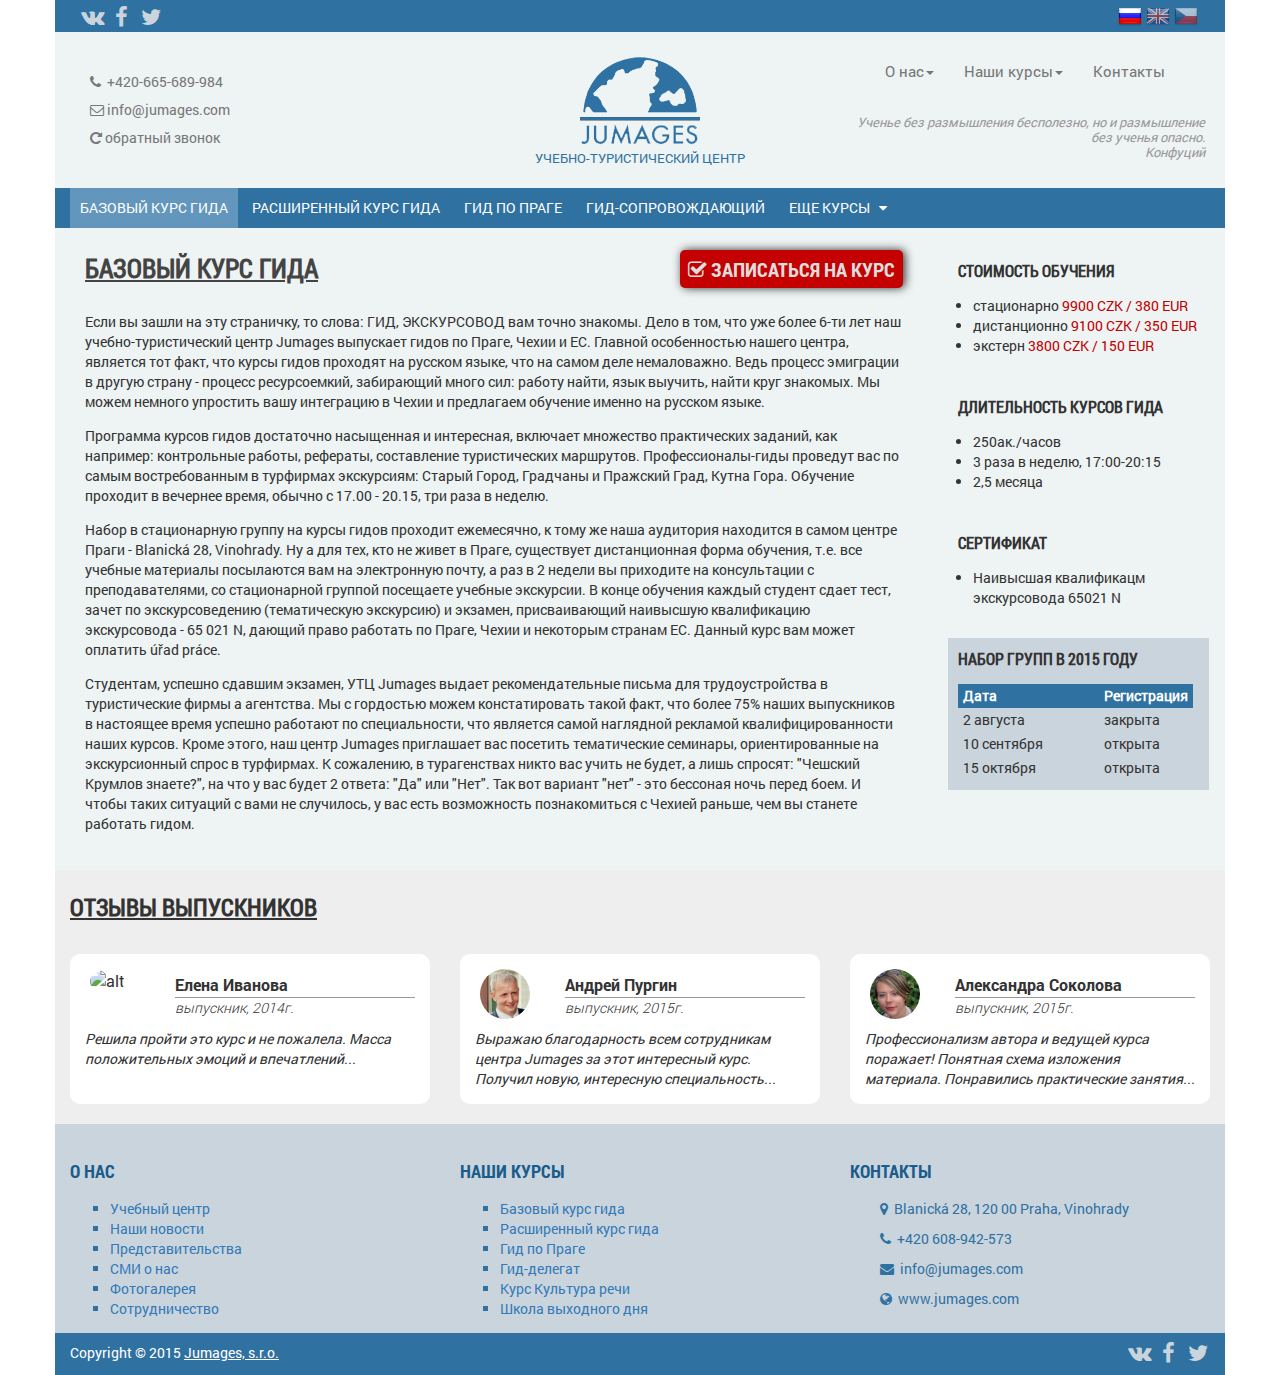
==== index.html @ 06a708d9 "First Commit" ====
<!DOCTYPE html>
<!--[if lt IE 7]><html lang="ru" class="lt-ie9 lt-ie8 lt-ie7"><![endif]-->
<!--[if IE 7]><html lang="ru" class="lt-ie9 lt-ie8"><![endif]-->
<!--[if IE 8]><html lang="ru" class="lt-ie9"><![endif]-->
<!--[if gt IE 8]><!-->
<html lang="ru">
<!--<![endif]-->
<head>
	<meta charset="utf-8" />
	<title>Заголовок</title>
	<meta name="description" content="" />
	<meta http-equiv="X-UA-Compatible" content="IE=edge" />
	<meta name="viewport" content="width=device-width, initial-scale=1.0" />
	<link rel="shortcut icon" href="favicon.png" />
	<link rel="stylesheet" href="libs/bootstrap/bootstrap-grid-3.3.1.min.css" />
	<link rel="stylesheet" href="libs/dropdown/dropdown.min.css" />
	<link rel="stylesheet" href="libs/font-awesome-4.2.0/css/font-awesome.min.css" />
	<link rel="stylesheet" href="libs/fancybox/jquery.fancybox.css" />
	<link rel="stylesheet" href="libs/owl-carousel/owl.carousel.css" />
	<link rel="stylesheet" href="libs/countdown/jquery.countdown.css" />
	<link rel="stylesheet" href="css/fonts.css" />
	<link rel="stylesheet" href="css/main.css" />
	<link rel="stylesheet" href="css/media.css" />
</head>
<body>
	<header class="top-header" id="main-header">
		<div class="container">
			<div class="top-line" id="header-top">
				<div class="row bg-darken-blue">
					<div class="col-md-6">
						<div class="top-social">
							<ul>
								<li><a href="#"><i class="fa fa-vk"></i></a></li>
								<li><a href="#"><i class="fa fa-facebook"></i></a></li>
								<li><a href="#"><i class="fa fa-twitter"></i></a></li>
							</ul>
						</div>
					</div>
					<div class="col-md-6">
						<div class="select-lang">
							<ul>
								<li class="active"><a href="#" class="flag ru"></a></li>
								<li><a href="#" class="flag uk"></a></li>
								<li><a href="#" class="flag cz"></a></li>
							</ul>
						</div>
					</div>
				</div>
			</div>	<!-- .top-line -->		
			<div class="top-middle" id="header-middle">
				<div class="row bg-lblue">
					<div class="col-md-4 hidden-sm hidden-xs">
						<div class="top-contacts">
							<ul>
								<li><i class="fa fa-phone"></i>&nbsp; +420-665-689-984</li>
								<li><i class="fa fa-envelope-o"></i>&nbsp;info@jumages.com</li>
								<li><i class="fa fa-repeat"></i> обратный звонок</li>
							</ul>
						</div>
					</div>			
					<div class="col-md-4 col-sm-12">
						<div class="top-logo">
							<a href="" class="logo">Jumages</a>
							<span>УЧЕБНО-ТУРИСТИЧЕСКИЙ ЦЕНТР</span>
						</div>
					</div>
					<div class="col-md-4 col-sm-12">

						<div class="row top-menu-container">
							<nav class="top-menu clearfix">
								<ul class="nav nav-pills">

									<li role="presentation" class="dropdown">
										<a class="dropdown-toggle" data-toggle="dropdown" href="#" role="button" aria-haspopup="true" aria-expanded="false">
											О нас<span class="caret"></span>
										</a>
										<ul class="dropdown-menu">
											<li><a href="#">Учебный центр</a></li>
											<li><a href="#">Представительства</a></li>
											<li><a href="#">СМИ о нас</a></li>
											<li><a href="#">Фотогалерея</a></li>
										</ul>
									</li>

									<li role="presentation" class="dropdown">
										<a class="dropdown-toggle" data-toggle="dropdown" href="#" role="button" aria-haspopup="true" aria-expanded="false">
											Наши курсы<span class="caret"></span>
										</a>
										<ul class="dropdown-menu">
											<li><a href="#">Базовый курс гида</a></li>
											<li><a href="#">Расширенный курс гида</a></li>
											<li><a href="#">Гид по Праге</a></li>
											<li><a href="#">Гид-сопровождающий</a></li>
											<li><a href="#">Курс Культура речи</a></li>
											<li><a href="#">Языковые курсы</a></li>
											<li><a href="#">Школа выходного дня</a></li>
										</ul>
									</li>
									<li><a href="#">Контакты</a></li>
								</ul>
							</nav> 
						</div>
						<div class="row">
							
							<div class="quotes hidden-sm hidden-xs">
								<div class="q-body">
									<div class="text" id="quotes">
										<ul>
											<li>Ученье без размышления бесполезно, но и размышление без ученья опасно.<span>Конфуций</span></li>
											<li>Образование — лицо разума.<span>Кей-Кавус</span></li>
											<li>Чему бы ты ни учился, ты учишься для себя.<span>Петроний</span></li>
											<li>Знания, за которые платят, запоминаются лучше.<span>Рабби Нахман</span></li>
											<li>Я никогда не позволял, чтобы мои школьные занятия мешали моему образованию.<span>Марк Твен</span></li>
											<li>Только самые мудрые и самые глупые не поддаются обучению.<span>Конфуций</span></li>
											<li>Человек не может по-настоящему усовершенствоваться, если не помогает усовершенствоваться другим.<span>Диккенс Ч.</span></li>
										</ul>										
									</div>			
								</div>
							</div> 

						</div>
					</div>

				</div><!--.top-middle -->
				<div class="row bg-dark-blue">
					<div class="col-md-12 col-sm-12">
						<nav class="menu-courses clearfix">
							<button class="main_menu_button hidden-md hidden-lg"><i class="fa fa-bars"></i></button>
							<ul>
								<li class="active"><a href="#" class="menu-item">Базовый курс гида</a></li>
								<li><a href="#" class="menu-item">Расширенный курс гида</a></li>
								<li><a href="#" class="menu-item">Гид по Праге</a></li>
								<li><a href="#" class="menu-item">Гид-сопровождающий</a></li>
								<li><a href="#" class="menu-item">Еще курсы &nbsp;&nbsp;<i class="fa fa-caret-down"></i></a>
									<ul>
										<li><a href="#">Культура речи</a></li>
										<li><a href="#">Языковые курсы</a></li>
										<li><a href="#">Школа выходного дня</a></li>
									</ul>
								</a></li>
							</ul>
						</nav>
					</div>
				</div>
			</div>
		</header>


		<section class="main-content" id="main-content">
			<div class="container content-main">
				<div class="row bg-light-blue">
					<div class="col-md-9 col-sm-12 ">
						<div class="content-left" id="main-left">
							<div class="item">
								<div class="row">
									<div class="col-md-7 col-sm-7 col-xs-12"><h1>Базовый курс гида</h1></div>
									<div class="col-md-5 col-sm-5 col-xs-12">
										<a class="btn btn-order" href="#"><i class="fa fa-check-square-o"></i>&nbsp;Записаться на курс</a>
									</div>
								</div>
								<div class="row">
									<div class="col-md-12 col-sm-12">
										<div class="item-content">
											<p>Если вы зашли на эту страничку, то слова: ГИД, ЭКСКУРСОВОД вам точно знакомы.
												Дело в том, что уже более 6-ти лет наш учебно-туристический центр Jumages выпускает гидов по Праге, Чехии и ЕС. 
												Главной особенностью нашего центра, является тот факт, что курсы гидов проходят на русском языке, что на самом деле немаловажно.
												Ведь процесс эмиграции в другую страну - процесс ресурсоемкий, забирающий много сил: работу найти, язык выучить, найти круг знакомых. Мы можем немного упростить вашу интеграцию в Чехии и предлагаем обучение именно на русском языке. </p>
												<p>Программа курсов гидов достаточно насыщенная и интересная, включает множество практических заданий, как например: контрольные работы, рефераты, составление туристических маршрутов. Профессионалы-гиды проведут вас по самым востребованным в турфирмах экскурсиям: Старый Город, Градчаны и Пражский Град, Кутна Гора. Обучение проходит в вечернее время, обычно с 17.00 - 20.15, три раза в неделю. </p>

												<p>Набор  в стационарную группу на курсы гидов проходит ежемесячно, к тому же наша аудитория находится в самом центре Праги - Blanická 28, Vinohrady. Ну а для тех, кто не живет в Праге, существует дистанционная форма обучения, т.е. все учебные материалы посылаются вам на электронную почту, а раз в 2 недели вы приходите на консультации с преподавателями, со стационарной группой посещаете учебные экскурсии. В конце обучения каждый студент сдает тест, зачет по экскурсоведению (тематическую экскурсию) и экзамен, присваивающий наивысшую квалификацию экскурсовода - 65 021 N, дающий право работать по Праге, Чехии и некоторым странам ЕС. Данный курс вам может оплатить úřad práce. </p>

												<p>Студентам, успешно сдавшим экзамен, УТЦ Jumages выдает рекомендательные письма для трудоустройства в туристические фирмы а агентства. Мы с гордостью можем констатировать такой факт, что более 75% наших выпускников в настоящее время успешно работают по специальности, что является самой наглядной рекламой квалифицированности наших курсов. Кроме этого, наш центр Jumages приглашает вас посетить тематические семинары, ориентированные на экскурсионный спрос в турфирмах. К сожалению, в турагенствах никто вас учить не будет, а лишь спросят: "Чешский Крумлов знаете?", на что у вас будет 2 ответа: "Да" или "Нет". Так вот вариант "нет" - это бессоная ночь перед боем. И чтобы таких ситуаций с вами не случилось, у вас есть возможность познакомиться с Чехией раньше, чем вы станете работать гидом.</p>
											</div><!-- .item-content -->
										</div><!--.col-md-12 -->
									</div><!--.row -->
							</div><!--.item-->
						</div><!--.content-left -->
					</div><!--.col-md-9-->
						<div class="col-md-3 col-sm-12">
							<aside id="main-right">
								<div class="row">
										<!-- Стоимость обучения-->
									<div class="col-md-12 col-sm-6 col-xs-12">										
										<div class="item-prop ">
											<h2>Стоимость обучения</h2>
											<div class="item-prop-content">
												<ul>
													<li>стационарно <span class="f-red">9900&nbsp;CZK / 380&nbsp;EUR</span></li>
													<li>дистанционно <span class="f-red">9100&nbsp;CZK / 350&nbsp;EUR</span></li>
													<li>экстерн <span class="f-red">3800&nbsp;CZK / 150&nbsp;EUR</span></li>
												</ul>
											</div>
										</div>
									</div>
										<!-- Длительность-->
									<div class="col-md-12 col-sm-6 col-xs-12">
										<div class="item-prop">
											<h2>Длительность курсов гида</h2>
											<div class="item-prop-content">
												<ul>
													<li>250ак./часов</li>
													<li>3 раза в неделю, 17:00-20:15</li>
													<li>2,5 месяца</li>
												</ul>
											</div>
										</div>
									</div>
									<!-- /Длительность-->
									<!-- Сертификат -->
									<div class="col-md-12 col-sm-6 col-xs-12">
										<div class="item-prop">
											<h2>Сертификат</h2>
											<div class="item-prop-content">
												<ul>
													<li>Наивысшая квалификацм экскурсовода 65021 N</li>
												</ul>
											</div>
										</div>
									</div>
									<!-- /Сертификат -->
												<!--Набоh групп -->
									<div class="col-md-12 col-sm-6 col-xs-12">
										<div class="item-prop bg-blue">
											<h2>Набор групп в 2015 году</h2>
											<div class="item-prop-content">
												
												<table class="group-reg">
													<thead>
														<tr>
															<th class="date">Дата</th>
															<th class="info">Регистрация</th>
														</tr>
													</thead>
													<tbody>
														<tr>
															<td>2 августа</td>
															<td>закрыта</td>
														</tr>
														<tr>
															<td>10 сентября</td>
															<td>открыта</td>
														</tr>
														<tr>
															<td>15 октября</td>
															<td> открыта </td>
														</tr>
													</tbody>
												</table>
											</div>
										</div>
									</div>
										<!--/Набор групп -->
								</div> <!--.row -->							
						</aside>
					</div>

				</div> <!--row bg-light-blue -->

			</div>
		</section>

		<section class="reviews" id="reviews">
			<div class="container">
				<div class="row">
					<div class="col-md-12 col-sm-12">
						<h2>Отзывы выпускников</h2>
					</div>
					<div class="col-md-4 col-sm-4">
						<div class="item-review">
							<div class="row">
								<div class="col col-md-3 col-sm-3 col-xs-12">
									<div class="photo">
										<img src="http://ladymadonna.ru/wp-content/uploads/2013/10/ladymadonna.ru_41-150x150.jpg" alt="alt">
									</div>
								</div>
								<div class="col-md-9 col-sm-9 col-xs-12">
									<div class="name">
										<span class="fio">Елена Иванова</span><span class="underline">выпускник, 2014г.</span>
									</div>
								</div>
								<div class="col-md-12 review-text">
									Решила пройти это курс и не пожалела. Масса положительных эмоций и впечатлений...
								</div>
							</div><!-- .row -->
						</div><!--.item-review -->
					</div><!--.col-md-4 -->
					<div class="col-md-4 col-sm-4">
						<div class="item-review">
							<div class="row">
								<div class="col col-md-3 col-sm-3 col-xs-12">
									<div class="photo">
										<img src="/images/photo/man.jpg" alt="alt">
									</div>
								</div>
								<div class="col-md-9 col-sm-9 col-xs-12">
									<div class="name">
										<span class="fio">Андрей Пургин</span><span class="underline">выпускник, 2015г.</span>
									</div>
								</div>
								<div class="col-md-12 review-text">
									Выражаю благодарность всем сотрудникам центра Jumages за этот интересный курс. Получил новую, интересную специальность...
								</div>
							</div><!-- .row -->
						</div><!--.item-review -->
					</div><!--.col-md-4 -->
					<div class="col-md-4 col-sm-4">
						<div class="item-review">
							<div class="row">
								<div class="col col-md-3 col-sm-3 col-xs-12">
									<div class="photo">
										<img src="/images/photo/kristina.jpg" alt="alt">
									</div>
								</div>
								<div class="col-md-9 col-sm-9 col-xs-12">
									<div class="name">
										<span class="fio">Александра Соколова</span><span class="underline">выпускник, 2015г.</span>
									</div>
								</div>
								<div class="col-md-12 review-text">
									Профессионализм автора и ведущей курса поражает! Понятная схема изложения материала. Понравились практические занятия...
								</div>
							</div><!-- .row -->
						</div><!--.item-review -->
					</div><!--.col-md-4 -->
				</div> <!--.row -->
			</div><!-- .container -->
		</section>

		<footer id="main-footer">
			<div class="container">
				<div class="row bg-blue">
					<div class="col-md-4 col-sm-4 col-xs-12">
						<div class="footer-item">
							<div class="header">О нас</div>

							<div class="content">
								<ul>
									<li><a href="#">Учебный центр</a></li>
									<li><a href="#">Наши новости</a></li>
									<li><a href="#">Представительства</a></li>
									<li><a href="#">СМИ о нас</a></li>
									<li><a href="#">Фотогалерея</a></li>
									<li><a href="#">Сотрудничество</a></li>							
									<!-- <li><a href="#">Карта сайта</a></li> -->
								</ul>
							</div>
						</div>
					</div>
					<div class="col-md-4 col-sm-4 col-xs-12">
						<div class="footer-item">
							<div class="header">Наши курсы</div>
							<div class="content">
								<ul>
									<li><a href="#">Базовый курс гида</a></li>
									<li><a href="#">Расширенный курс гида</a></li>
									<li><a href="#">Гид по Праге</a></li>
									<li><a href="#">Гид-делегат</a></li>
									<li><a href="#">Курс Культура речи</a></li>
									<li><a href="#">Школа выходного дня</a></li>
								</ul>
							</div>
						</div>
					</div>
					<div class="col-md-4 col-sm-4 col-xs-12">
						<div class="footer-item contacts">
							<div class="header">Контакты</div>
							<div class="f-content">
								<ul>
									<li><i class="fa fa-map-marker"></i>&nbsp;&nbsp;Blanická 28, 120 00 Praha, Vinohrady</li>
									<li><i class="fa fa-phone"></i>&nbsp;&nbsp;+420 608-942-573</li>
									<li><i class="fa fa-envelope"></i>&nbsp;&nbsp;info@jumages.com</li>
									<li><i class="fa fa-globe"></i>&nbsp;&nbsp;www.jumages.com</li>
								</ul>
							</div>
						</div>
					</div>
				</div>

				<div class="row bg-darken-blue">
					<div class="col-md-12">
						<div class="bottom-line">
							<div class="copyright">Copyright © 2015 <a href="#">Jumages, s.r.o.</a></div>
							<div class="bottom-social">
								<ul>
									<li><a href="#"><i class="fa fa-vk"></i></a></li>
									<li><a href="#"><i class="fa fa-facebook"></i></a></li>
									<li><a href="#"><i class="fa fa-twitter"></i></a></li>
								</ul>
							</div>
						</div>
					</div>
				</div>
			</div><!--.container -->
		</footer>
	<!--[if lt IE 9]>
	<script src="libs/html5shiv/es5-shim.min.js"></script>
	<script src="libs/html5shiv/html5shiv.min.js"></script>
	<script src="libs/html5shiv/html5shiv-printshiv.min.js"></script>
	<script src="libs/respond/respond.min.js"></script>
	<![endif]-->
	<script src="libs/jquery/jquery-1.11.1.min.js"></script>
	<script type="text/javascript" src="jquery.quovolver.js"></script>
	<script src="libs/dropdown/dropdown.min.js"></script>
	<script src="libs/jquery-mousewheel/jquery.mousewheel.min.js"></script>

	<script src="libs/fancybox/jquery.fancybox.pack.js"></script>
	<script src="libs/waypoints/waypoints-1.6.2.min.js"></script>
	<script src="libs/scrollto/jquery.scrollTo.min.js"></script>
	<script src="libs/owl-carousel/owl.carousel.min.js"></script>
	<script src="libs/countdown/jquery.plugin.js"></script>
	<script src="libs/countdown/jquery.countdown.min.js"></script>
	<script src="libs/countdown/jquery.countdown-ru.js"></script>
	<script src="libs/landing-nav/navigation.js"></script>
	<script src="js/common.js"></script>
	<!-- Yandex.Metrika counter --><!-- /Yandex.Metrika counter -->
	<!-- Google Analytics counter --><!-- /Google Analytics counter -->
</body>
</html>
---- libs/dropdown/dropdown.min.css ----
.img-responsive {
	display:block;
	max-width:100%;
	height:auto;
}


 .img-rounded {
	border-radius:6px;
}


 .img-thumbnail {
	padding:4px;
	line-height:1.42857143;
	background-color:#fff;
	border:1px solid #ddd;
	border-radius:4px;
	-webkit-transition:all .2s ease-in-out;
	-o-transition:all .2s ease-in-out;
	transition:all .2s ease-in-out;
	display:inline-block;
	max-width:100%;
	height:auto;
}


 .img-circle {
	border-radius:50%;
}

hr {
	margin-top:20px;
	margin-bottom:20px;
	border:0;
	border-top:1px solid #eee;
}


 .sr-only {
	position:absolute;
	width:1px;
	height:1px;
	margin:-1px;
	padding:0;
	overflow:hidden;
	clip:rect(0,  0,  0,  0);
	border:0;
}


 .sr-only-focusable:active, .sr-only-focusable:focus {
	position:static;
	width:auto;
	height:auto;
	margin:0;
	overflow:visible;
	clip:auto;
}

[role="button"] {
	cursor:pointer;
}


 .caret {
	display:inline-block;
	width:0;
	height:0;
	margin-left:2px;
	vertical-align:middle;
	border-top:4px dashed;
	border-top:4px solid 9;
	border-right:4px solid transparent;
	border-left:4px solid transparent;
}


 .dropup, 
 .dropdown {
	position:relative;
}


 .dropdown-toggle:focus {
	outline:0;
}


 .dropdown-menu {
	position:absolute;
	top:100%;
	left:0;
	z-index:1000;
	display:none;
	float:left;
	min-width:160px;
	padding:5px 0;
	margin:2px 0 0;
	list-style:none;
	font-size:14px;
	text-align:left;
	background-color:#fff;
	border:1px solid #ccc;
	border:1px solid rgba(0, 0, 0, 0.15);
	border-radius:4px;
	-webkit-box-shadow:0 6px 12px rgba(0, 0, 0, 0.175);
	box-shadow:0 6px 12px rgba(0, 0, 0, 0.175);
	-webkit-background-clip:padding-box;
	background-clip:padding-box;
}

.dropdown-menu.pull-right {
	right:0;
	left:auto;
}


 .dropdown-menu .divider {
	height:1px;
	margin:9px 0;
	overflow:hidden;
	background-color:#e5e5e5;
}


 .dropdown-menu>li>a {
	display:block;
	padding:3px 20px;
	clear:both;
	font-weight:normal;
	line-height:1.42857143;
	color:#333;
	white-space:nowrap;
}


 .dropdown-menu>li>a:hover, .dropdown-menu>li>a:focus {
	text-decoration:none;
	color:#262626;
	background-color:#f5f5f5;
}


 .dropdown-menu>.active>a, 
 .dropdown-menu>.active>a:hover, .dropdown-menu>.active>a:focus {
	color:#fff;
	text-decoration:none;
	outline:0;
	background-color:#337ab7;
}


 .dropdown-menu>.disabled>a, .dropdown-menu>.disabled>a:hover, 
 .dropdown-menu>.disabled>a:focus {
	color:#777;
}


 .dropdown-menu>.disabled>a:hover, .dropdown-menu>.disabled>a:focus {
	text-decoration:none;
	background-color:transparent;
	background-image:none;
	filter:progid:DXImageTransform.Microsoft.gradient(enabled = false);
	cursor:not-allowed;
}

.open>.dropdown-menu {
	display:block;
}

.open>a {
	outline:0;
}

.dropdown-menu-right {
	left:auto;
	right:0;
}

.dropdown-menu-left {
	left:0;
	right:auto;
}


 .dropdown-header {
	display:block;
	padding:3px 20px;
	font-size:12px;
	line-height:1.42857143;
	color:#777;
	white-space:nowrap;
}


 .dropdown-backdrop {
	position:fixed;
	left:0;
	right:0;
	bottom:0;
	top:0;
	z-index:990;
}


 .pull-right>.dropdown-menu {
	right:0;
	left:auto;
}


 .dropup .caret, 
 .navbar-fixed-bottom .dropdown .caret {
	border-top:0;
	border-bottom:4px dashed;
	border-bottom:4px solid 9;
	content:"";
}

.dropup .dropdown-menu, .navbar-fixed-bottom .dropdown .dropdown-menu {
	top:auto;
	bottom:100%;
	margin-bottom:2px;
}

@media (min-width:768px) {
	.navbar-right .dropdown-menu {
	left:auto;
	right:0;
}

.navbar-right .dropdown-menu-left {
	left:0;
	right:auto;
}

}.nav {
	margin-bottom:0;
	padding-left:0;
	list-style:none;
}

.nav>li {
	position:relative;
	display:block;
}

.nav>li>a {
	position:relative;
	display:block;
	padding:10px 15px;
}

.nav>li>a:hover, .nav>li>a:focus {
	text-decoration:none;
	background-color:#eee;
}


 .nav>li.disabled>a {
	color:#777;
}

.nav>li.disabled>a:hover, .nav>li.disabled>a:focus {
	color:#777;
	text-decoration:none;
	background-color:transparent;
	cursor:not-allowed;
}

.nav .open>a, .nav .open>a:hover, .nav .open>a:focus {
	background-color:#eee;
	border-color:#337ab7;
}

.nav .nav-divider {
	height:1px;
	margin:9px 0;
	overflow:hidden;
	background-color:#e5e5e5;
}

.nav>li>a>img {
	max-width:none;
}

.nav-tabs {
	border-bottom:1px solid #ddd;
}

.nav-tabs>li {
	float:left;
	margin-bottom:-1px;
}

.nav-tabs>li>a {
	margin-right:2px;
	line-height:1.42857143;
	border:1px solid transparent;
	border-radius:4px 4px 0 0;
}

.nav-tabs>li>a:hover {
	border-color:#eee #eee #ddd;
}

.nav-tabs>li.active>a, .nav-tabs>li.active>a:hover, .nav-tabs>li.active>a:focus {
	color:#555;
	background-color:#fff;
	border:1px solid #ddd;
	border-bottom-color:transparent;
	cursor:default;
}

.nav-tabs.nav-justified {
	width:100%;
	border-bottom:0;
}

.nav-tabs.nav-justified>li {
	float:none;
}

.nav-tabs.nav-justified>li>a {
	text-align:center;
	margin-bottom:5px;
}

.nav-tabs.nav-justified>.dropdown .dropdown-menu {
	top:auto;
	left:auto;
}

@media (min-width:768px) {
	.nav-tabs.nav-justified>li {
	display:table-cell;
	width:1%;
}

.nav-tabs.nav-justified>li>a {
	margin-bottom:0;
}

}.nav-tabs.nav-justified>li>a {
	margin-right:0;
	border-radius:4px;
}

.nav-tabs.nav-justified>.active>a, .nav-tabs.nav-justified>.active>a:hover, .nav-tabs.nav-justified>.active>a:focus {
	border:1px solid #ddd;
}

@media (min-width:768px) {
	.nav-tabs.nav-justified>li>a {
	border-bottom:1px solid #ddd;
	border-radius:4px 4px 0 0;
}

.nav-tabs.nav-justified>.active>a, .nav-tabs.nav-justified>.active>a:hover, .nav-tabs.nav-justified>.active>a:focus {
	border-bottom-color:#fff;
}

}.nav-pills>li {
	float:left;
}

.nav-pills>li>a {
	border-radius:4px;
}

.nav-pills>li+li {
	margin-left:2px;
}

.nav-pills>li.active>a, .nav-pills>li.active>a:hover, .nav-pills>li.active>a:focus {
	color:#fff;
	background-color:#337ab7;
}

.nav-stacked>li {
	float:none;
}

.nav-stacked>li+li {
	margin-top:2px;
	margin-left:0;
}

.nav-justified {
	width:100%;
}

.nav-justified>li {
	float:none;
}

.nav-justified>li>a {
	text-align:center;
	margin-bottom:5px;
}

.nav-justified>.dropdown .dropdown-menu {
	top:auto;
	left:auto;
}


 @media (min-width:768px) {
 	.nav-justified>li {
	display:table-cell;
	width:1%;
}

.nav-justified>li>a {
	margin-bottom:0;
}

}.nav-tabs-justified {
	border-bottom:0;
}

.nav-tabs-justified>li>a {
	margin-right:0;
	border-radius:4px;
}


 .nav-tabs-justified>.active>a, 
 .nav-tabs-justified>.active>a:hover, 
 .nav-tabs-justified>.active>a:focus {
	border:1px solid #ddd;
}

@media (min-width:768px) {
	.nav-tabs-justified>li>a {
	border-bottom:1px solid #ddd;
	border-radius:4px 4px 0 0;
}


 .nav-tabs-justified>.active>a, .nav-tabs-justified>.active>a:hover, .nav-tabs-justified>.active>a:focus {
	border-bottom-color:#fff;
}

}.tab-content>.tab-pane {
	display:none;
}

.tab-content>.active {
	display:block;
}

.nav-tabs 
 .dropdown-menu {
	margin-top:-1px;
	border-top-right-radius:0;
	border-top-left-radius:0;
}


 .clearfix:before, .clearfix:after, .nav:before, .nav:after {
	content:" ";
	display:table;
}


 .clearfix:after, .nav:after {
	clear:both;
}

.center-block {
	display:block;
	margin-left:auto;
	margin-right:auto;
}


 .pull-right {
	float:right !important;
}


 .pull-left {
	float:left !important;
}


 .hide {
	display:none !important;
}


 .show {
	display:block !important;
}


 .invisible {
	visibility:hidden;
}


 .text-hide {
	font:0/0 a;
	color:transparent;
	text-shadow:none;
	background-color:transparent;
	border:0;
}


 .hidden {
	display:none !important;
}


 .affix {
	position:fixed;
}
---- css/fonts.css ----
/* font-family: "RobotoRegular"; */
@font-face {
	font-family: "RobotoRegular";
	src: url("../fonts/RobotoRegular/RobotoRegular.eot");
	src: url("../fonts/RobotoRegular/RobotoRegular.eot?#iefix")format("embedded-opentype"),
	url("../fonts/RobotoRegular/RobotoRegular.woff") format("woff"),
	url("../fonts/RobotoRegular/RobotoRegular.ttf") format("truetype");
	font-style: normal;
	font-weight: normal;
}
/* font-family: "RobotoLight"; */
@font-face {
	font-family: "RobotoLight";
	src: url("../fonts/RobotoLight/RobotoLight.eot");
	src: url("../fonts/RobotoLight/RobotoLight.eot?#iefix")format("embedded-opentype"),
	url("../fonts/RobotoLight/RobotoLight.woff") format("woff"),
	url("../fonts/RobotoLight/RobotoLight.ttf") format("truetype");
	font-style: normal;
	font-weight: normal;
}
/* font-family: "RobotoMedium"; */
@font-face {
	font-family: "RobotoMedium";
	src: url("../fonts/RobotoMedium/RobotoMedium.eot");
	src: url("../fonts/RobotoMedium/RobotoMedium.eot?#iefix")format("embedded-opentype"),
	url("../fonts/RobotoMedium/RobotoMedium.woff") format("woff"),
	url("../fonts/RobotoMedium/RobotoMedium.ttf") format("truetype");
	font-style: normal;
	font-weight: normal;
}
/* font-family: "RobotoBold"; */
@font-face {
	font-family: "RobotoBold";
	src: url("../fonts/RobotoBold/RobotoBold.eot");
	src: url("../fonts/RobotoBold/RobotoBold.eot?#iefix")format("embedded-opentype"),
	url("../fonts/RobotoBold/RobotoBold.woff") format("woff"),
	url("../fonts/RobotoBold/RobotoBold.ttf") format("truetype");
	font-style: normal;
	font-weight: normal;
}
/* font-family: "RobotoCondensedRegular"; */
@font-face {
    font-family: "RobotoCondensedRegular";
    src: url("../fonts/RobotoCondensedRegular/RobotoCondensedRegular.eot");
    src: url("../fonts/RobotoCondensedRegular/RobotoCondensedRegular.eot?#iefix")format("embedded-opentype"),
    url("../fonts/RobotoCondensedRegular/RobotoCondensedRegular.woff") format("woff"),
    url("../fonts/RobotoCondensedRegular/RobotoCondensedRegular.ttf") format("truetype");
    font-style: normal;
    font-weight: normal;
}
/* font-family: "RobotoCondensedLight"; */
@font-face {
    font-family: "RobotoCondensedLight";
    src: url("../fonts/RobotoCondensedLight/RobotoCondensedLight.eot");
    src: url("../fonts/RobotoCondensedLight/RobotoCondensedLight.eot?#iefix")format("embedded-opentype"),
    url("../fonts/RobotoCondensedLight/RobotoCondensedLight.woff") format("woff"),
    url("../fonts/RobotoCondensedLight/RobotoCondensedLight.ttf") format("truetype");
    font-style: normal;
    font-weight: normal;
}
/* font-family: "RobotoCondensedBold"; */
@font-face {
    font-family: "RobotoCondensedBold";
    src: url("../fonts/RobotoCondensedBold/RobotoCondensedBold.eot");
    src: url("../fonts/RobotoCondensedBold/RobotoCondensedBold.eot?#iefix")format("embedded-opentype"),
    url("../fonts/RobotoCondensedBold/RobotoCondensedBold.woff") format("woff"),
    url("../fonts/RobotoCondensedBold/RobotoCondensedBold.ttf") format("truetype");
    font-style: normal;
    font-weight: normal;
}
---- css/main.css ----
html {
  font-size: 10px;
}

*::-webkit-input-placeholder {
	color: #666;
	opacity: 1;
}
*:-moz-placeholder {
	color: #666;
	opacity: 1;
}
*::-moz-placeholder {
	color: #666;
	opacity: 1;
}
*:-ms-input-placeholder {
	color: #666;
	opacity: 1;
}
body input:focus:required:invalid,
body textarea:focus:required:invalid {
}
body input:required:valid,
body textarea:required:valid {
}
body {
	font-family: "RobotoRegular", sans-serif;
	font-size: 1.6rem;
}
a, a:hover, a:visited, a:focus {
	outline: none;
	text-decoration: none;
}
.top-header {
	background-color: #fff;
}
.top-logo {
	font-size: 1.1rem;
	margin: 25px auto 20px;
	text-align: center;
	text-transform: uppercase;
	width: 100%;
}
.top-logo span {
	color: #2F71A1;
	display: block;
	font-size: 1.3rem;
	margin: 2px 0 0 0;
	text-align: center;
	width: 100%;
}
.top-logo a.logo {
	background: url('../images/logo.png') 0 0 no-repeat;
	color: transparent;
	display: block;
	height: 90px;
	margin: 0 auto;
	width: 120px;
}
.top-middle {
}
.bg-dark-blue {
	background-color: #2F71A1;
}
.bg-darken-blue {
	background-color: #005;
	background-color: #2F71A1;
}
.bg-lblue {
	background-color: #EEF3F3;
}
.bg-light-blue {
	background-color: #EEF3F3;
}
.top-contact {
	margin: 20px;
	text-align: center;
}
.top-contact a {
	text-decoration: underline;
}
.top-contact .phone {
	display: inline-block;
	font-family: "RobotoRegular";
	font-size: 2.2rem;
}
.top-search {
}
.top-search input[type=text] {
	border: 1px solid #777;
	border-radius: 3px;
	width: 90%;
}
.top-menu {
	display: block;
	margin: 20px 10px 10px 0px;
	padding: 0;
 
}
.top-menu>ul {
	list-style-type: none;
	margin: 0 auto 0;
	padding: 0;
	width:310px;
	/*float:right;*/
}
.top-menu>ul>li {
	margin: 0;
	padding: 0;
}
.top-menu>ul>li {
	background-color: transparent;
	display: inline-block;
	padding: 0;
	position: relative;
}
.top-menu a {
	color: #777777;
	font-family: "RobotoRegular";
	font-size: 1.5rem;
	line-height: 1.8rem;
	outline: none;
}
.dropdown-menu>li>a:hover {
	background-color: transparent;
}
.top-menu a:hover, {
	color: #2F71A1;
	text-decoration: underline;
}
.nav>li>a:hover, .nav>li>a:focus {
	background-color: transparent;
	color: #2F71A1;
	text-decoration: underline;
}
.dropdown-menu {
	background-color: #EEF3F3;
	border-radius: 0;
}
.nav .open>a, .nav .open>a:hover, .nav .open>a:focus {
	background-color: transparent;
	border-color: transparent;
	color: #2F71A1;
}
.dropdown-menu > li > a {
	color: #777777;
}
.dropdown-menu > li > a:hover {
	color: #2F71A1;
	text-decoration: underline;
}
.top-news {
	background-color: #cad4dd;
	border-radius: 0px 15px;
	display: block;
	margin-left: 100px;
	margin-right: 20px;
	padding: 5px 8px;
}
.top-news-header {
	color: #777;
	font-family: "RobotoRegular";
	font-size: 1.4rem;
	margin: 0;
	padding: 0;
	text-decoration: underline;
}
.top-news-list {
	list-style-type: none;
	margin: 5px 0 0 0;
	padding: 0 0 0 0;
}
.top-news-list li {
	margin: 0 0 2px 0;
	padding: 0;
}
.top-news-list li a {
	color: #777;
	display: block;
	font-family: "RobotoRegular";
	font-size: 1.3rem;
	margin: 0;
	padding: 0;
	text-decoration: none;
	text-decoration: underline;
}
.top-news-list li a:hover {
	text-decoration: underline;
}
.to-news-list {
	display: block;
	font-size: 1.3rem;
	line-height: 1.3rem;
	margin: 0;
	padding: 0;
	text-align: right;
}
.to-news-list a {
	color: #777;
	color: #c40000;
	font-family: "RobotoRegular";
	font-size: 1.3rem;
	font-style: normal;
	outline: medium none;
}
.to-news-list a:hover {
	text-decoration: underline;
}
.top-news .date {
	background-color: #dce1e1;
	border-radius: 0px;
	color: #777;
	display: inline-block;
	font-size: 1.2rem;
	line-height: 1.2rem;
	margin: 0 5px 0 0;
	padding: 2px 3px;
}
.top-social {
	float: left;
	margin: 1px 10px 0 10px;
	padding: 0;
}
.top-social ul {
	float: right;
	list-style-type: none;
	margin: 0;
	padding: 0;
}
.top-social li {
	display: inline-block;
	text-align: center;
	width: 25px;
}
.top-social li a {
	background-color: transparent;
	color: #CAD4DD;
	display: block;
	font-size: 2.2rem;
	outline: none;
	text-align: center;
}
.top-social li:hover a {
	color: #fff;
}
.menu-courses {
	background-color: #2F71A1;
	margin: 0;
	padding: 0;
	position: relative;
}
.main_menu_button {
	background-color: transparent;
	border: none;
	color: #fff;
	font-size: 2.6rem;
	padding: 0 15px 0;
}
.menu-courses ul {
	float: left;
	list-style-type: none;
	margin: 0;
	padding: 0;
	z-index: 12;
}
.menu-courses ul li {
	display: inline-block;
	position: relative;
}
.menu-courses a {
	color: #fff;
	display: block;
	font-family: "RobotoRegular";
	font-size: 1.4rem;
	margin: 0;
	o-transition: all .25s;
	outline: none;
	padding: 10px 10px;
	text-transform: uppercase;
	transition: all .25s;
	webkit-transition: all .25s;
}
.menu-courses li.active a {
	background-color: #6296BC;
}
.menu-courses a:hover {
	background-color: #6296BC;
	text-decoration: none;
}
.menu-courses ul>li>ul {
	display: none;
	margin: 0;
	padding: 0;
	position: absolute;
	z-index: 10;
}
.menu-courses ul li:hover ul {
	display: block;
}
.menu-courses li>ul li {
	background-color: #2F71A1;
	display: block;
	width: 230px;
}
.main-content {
}
.item {
	font-size: 1.4rem;
	padding: 22px 15px 22px 15px;
}
.item h1 {
	color: #444;
	font-family: "RobotoCondensedRegular";
	font-size: 2.6rem;
	margin-bottom: 10px;
	margin-top: 0;
	padding-top: 0;
	text-decoration: underline;
	text-transform: uppercase;
}
.btn {
	background-color: #2F71A1;
	border-radius: 5px;
	box-shadow: 2px 0 10px rgba(0,0,0,0.8);
	color: #ddd;
	display: block;
	font-family: "RobotoCondensedBold";
	font-size: 2rem;
	line-height: 2.2rem;
	margin: 0;
	outline: none;
	padding: 8px 8px;
	text-align: center;
	text-transform: uppercase;
}
.btn:hover {
	color: #fff;
}
.btn-order {
	background-color: #C40000;
	float: right;
	margin-bottom: 10px;
	max-width: 240px;
	z-index: 12;
}
aside {
	padding: 22px 0;
}
.item-prop {
	margin-right: 1px;
}
h1, h2, h3 {
	font-family: "RobotoCondensedRegular";
	text-transform: uppercase;
}
.item-prop h2 {
	font-size: 1.6rem;
}
.item-prop-content {
}
.reviews {
	margin-bottom: 0;
	margin-top: 0px;
}
.reviews .container {
	background-color: #CAD4DD;
	background-color: #eee;
}
.reviews h2 {
	text-decoration: underline;
}
.item-review {
	background-color: #fff;
	border-radius: 10px;
	margin-bottom: 20px;
	margin-top: 10px;
	min-height: 150px;
	padding: 15px;
	position: relative;
}
.item-review .photo {
	height: 50px;
	margin: 0 auto;
	padding: 0;
	width: 50px;
}
.item-review .photo img {
	border-radius: 50%;
	height: 50px;
	margin: 0;
	padding: 0;
	width: 50px;
}
.item-review .name {
	text-align: left;
}
.name .fio {
	display: block;
	font-family: "RobotoBold";
	font-size: 1.6rem;
	margin-top: 5px;
	text-decoration: none;
}
.name .underline {
	border-top: 1px solid #999;
	display: block;
	font-family: "RobotoLight";
	font-size: 1.4rem;
	font-style: italic;
	margin: 0;
	padding: 0;
}
.review-text {
	font-size: 14px;
	font-style: italic;
	margin-top: 10px;
}
.item-prop {
	margin-bottom: 20px;
	padding: 10px 10px;
}
.bg-yellow {
	background-color: #F6F993;
}
.f-red {
	color: #C40000;
}
.item-prop h2 {
	margin-top: 0;
}
.item-prop-content ul {
	font-size: 1.4rem;
	margin: 0 0 0 15px;
	padding: 0;
}
.item-prop-content li {
	margin: 0;
	padding: 0;
}
.top-line {
	margin: 0;
}
.select-lang {
	float: right;
	margin: 0 12px 0 0;
	padding: 6px 0 0 0;
}
.select-lang ul {
	list-style-type: none;
	margin: 0;
	padding: 0;
}
.select-lang li {
	display: inline-block;
	opacity: 0.6;
}
.select-lang li:hover {
	opacity: 1;
}
.select-lang li.active {
	opacity: 1;
}
.select-lang li a {
	color: transparent;
	display: block;
}
.select-lang .flag {
	display: block;
	height: 20px;
	margin: 0;
	width: 24px;
}
.select-lang .ru {
	background: url(../images/lang/ru.png) center center;
}
.select-lang .cz {
	background: url(../images/lang/cz.png) center center;
}
.select-lang .uk {
	background: url(../images/lang/uk.png) center center;
}
.group-reg {
	margin: 0 0;
	padding: 0;
}
.group-reg th {
	background-color: #2F71A1;
	color: #fff;
	font-size: 1.4rem;
	font-weight: 600;
	padding: 2px 5px;
	text-align: left;
}
.group-reg td {
	font-size: 1.4rem;
	padding: 2px 5px;
}
.group-reg .date {
	width: 60%;
}
.group-reg .info {
	width: 40%;
}
.bg-blue {
	background-color: #CAD4DD;
}
.top-contacts {
	color: #777;
	display: inline-block;
	font-size: 1.4rem;
	margin-top: 32px;
	width: 163px;
}
.top-contacts ul {
	list-style-type: none;
	margin: 0 0 0 20px;
	padding: 0px;
}
.top-contacts ul li {
	margin-top: 8px;
}
.quotes {
	background-color: #EEF3F3;
	border-radius: 0 20px;
	color: #999;
	font-size: 1.3rem;
	font-style: italic;
	line-height: 1.5rem;
	margin: 0 0 0 0;
	padding: 0 20px 0 0;
	position: relative;
	text-align: right;
}
.quotes ul {
	list-style-type: none;
	margin: 0;
	padding: 0;
}
.q-body {
	display: inline-block;
	vertical-align: middle;
}
.q-body:before {
	content: "";
	display: inline-block;
	height: 100%;
	min-height: inherit;
	vertical-align: middle;
}
.quotes .text {
}
.quotes span {
	display: block;
	font-style: italic;
	text-align: right;
}
.footer-item {
	color: #2F71A1;
	font-size: 1.4rem;
	margin-top: 35px;
	margin-bottom:10px;
	/*min-height: 220px;*/
}
.footer-item .header {
	color: #1A5C8C;
	font-family: "RobotoCondensedBold";
	font-size: 1.8rem;
	text-align: left;
	text-transform: uppercase;
}
.footer-item .f-content {
}
.bottom-line {
	height: 40px;
	margin: 0;
	padding: 0;
}
.bottom-line .copyright {
	color: #fff;
	font-size: 1.4rem;
	line-height: 4rem;
}
.bottom-line .copyright a {
	color: #fff;
	text-decoration: underline;
}
.copyright {
	float: left;
}
.copyright a:hover {
	text-decoration: none;
}
.bottom-line .social {
}
.bg-dark {
	background-color: #333536;
}
.bottom-social {
	color: #fff;
	float: right;
	line-height: 4rem;
}
.bottom-social ul {
	list-style-type: none;
	margin: 0;
	padding: 0;
}
.bottom-social li {
	display: inline-block;
	text-align: center;
	width: 25px;
}
.bottom-social li a {
	background-color: transparent;
	color: #CAD4DD;
	display: block;
	font-size: 2.2rem;
	outline: none;
	text-align: center;
}
.bottom-social li:hover a {
	color: #fff;
}
.footer-item ul {
	list-style-type: square;
}
.footer-item li {
}
.clear {
	clear: both;
}
.height10 {
	height: 10px;
}
footer .contacts {
	padding: 0;
	text-align: left;
}
footer .contacts ul {
	list-style-type: none;
	margin-left: 0;
	padding-left: 30px;
}
footer .contacts ul li {
	margin: 10px 0;
	padding: 0;
}
.nav > li > .dropdown-menu::before {
	border-bottom: 7px solid rgba(0, 0, 0, 0.2);
	border-left: 7px solid transparent;
	border-right: 7px solid transparent;
	content: "";
	display: inline-block;
	left: 9px;
	position: absolute;
	top: -7px;
}
.navbar .pull-right > li > .dropdown-menu::after, 
.navbar .nav > li > .dropdown-menu.pull-right::after {
	left: auto;
	right: 13px;
}
---- css/media.css ----
/*==========  Desktop First Method  ==========*/

/* Large Devices, Wide Screens */
@media only screen and (max-width : 1200px) {

}

/* Medium Devices, Desktops */
@media only screen and (max-width : 992px) {
.menu-courses>ul {
		display:none;
		position: absolute;
		width:100%;
		background-color: #2787BC;
		
	}
.menu-courses>ul>li {
		display:block !important;
	}
		.top-menu {
		margin-top:0 !important;
	}
			.top-logo {
		margin-top:10px ;
		margin-bottom: 5px;
	}
	.footer-item {
	margin-top: 20px;
	margin-bottom:0px;
}
}

/* Small Devices, Tablets */
@media only screen and (max-width : 768px) {
	.btn-order {
		float:left;
	}
		.footer-item {
	margin-top: 10px;
	margin-bottom:10px;
}

	.top-menu {
		margin-top:0 !important;
	}
}

/* Extra Small Devices, Phones */
@media only screen and (max-width : 480px) {

}

/* Custom, iPhone Retina */
@media only screen and (max-width : 320px) {

}


/*==========  Mobile First Method  ==========*/

/* Custom, iPhone Retina */
@media only screen and (min-width : 320px) {

}

/* Extra Small Devices, Phones */
@media only screen and (min-width : 480px) {

}

/* Small Devices, Tablets */
@media only screen and (min-width : 768px) {

}

/* Medium Devices, Desktops */
@media only screen and (min-width : 992px) {
.menu-courses>ul{
		display:block !important;
	}
}

/* Large Devices, Wide Screens */
@media only screen and (min-width : 1200px) {

}
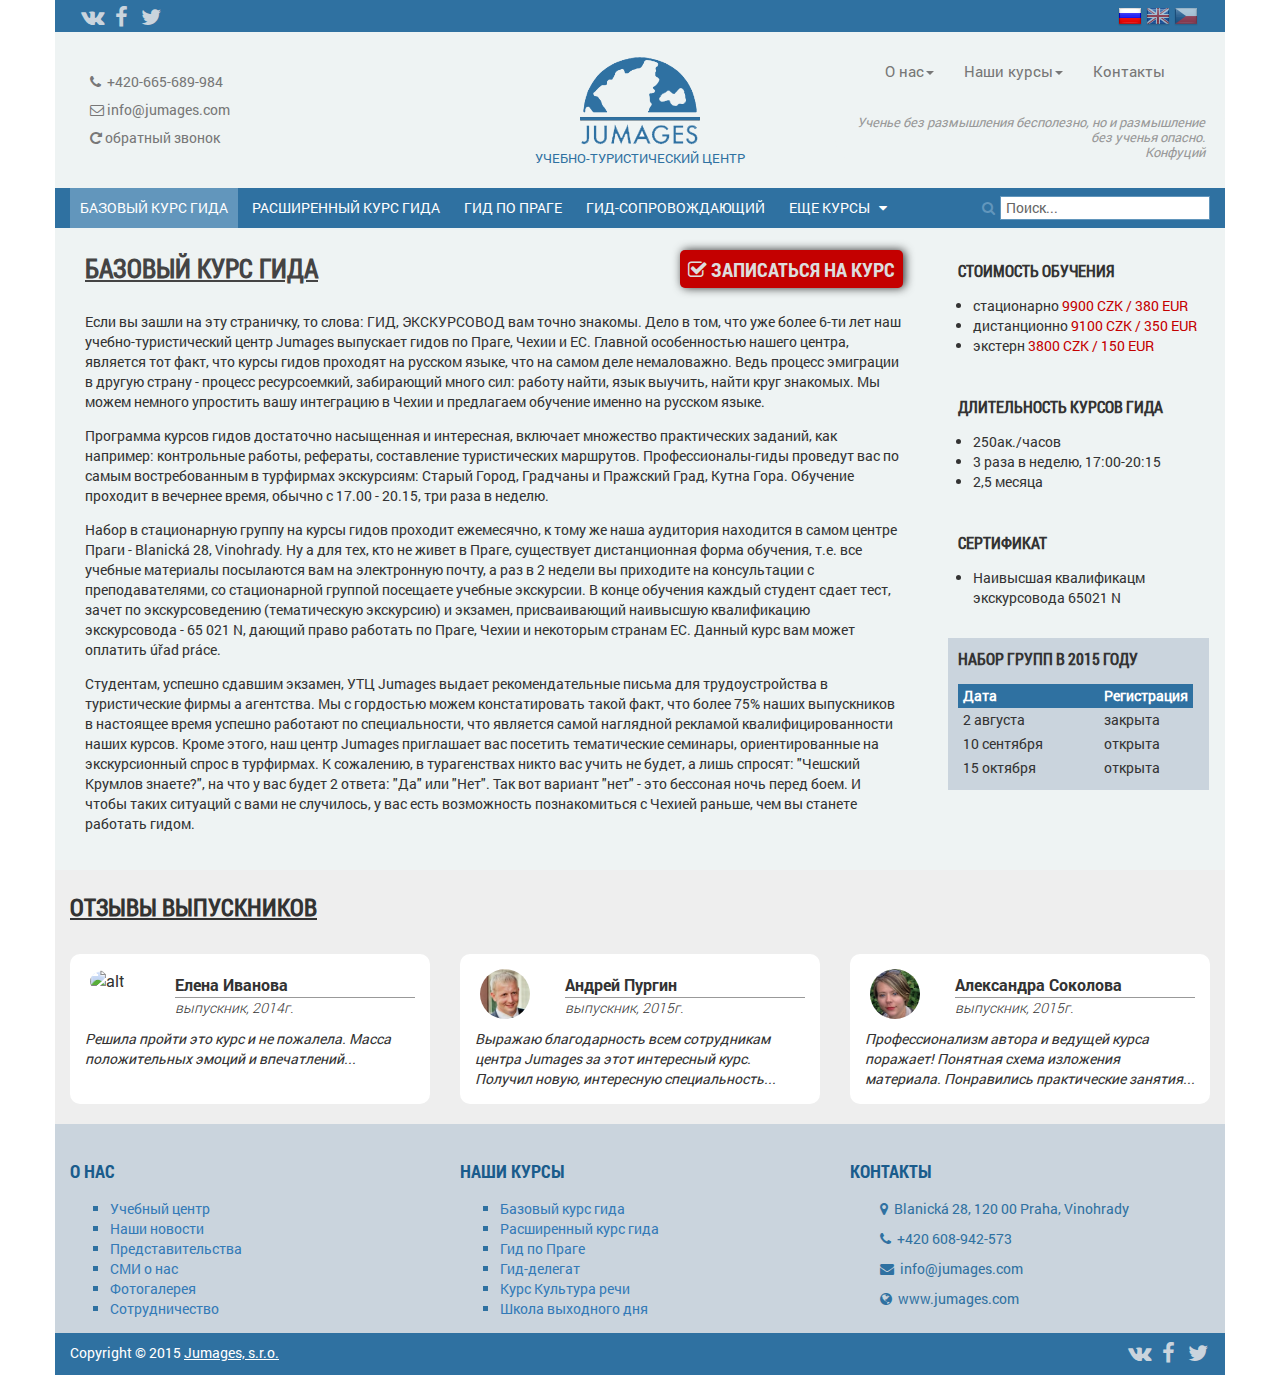
==== commit cbab7d53: "search added" ====
--- a/index.html
+++ b/index.html
@@ -20,6 +20,7 @@
 	<link rel="stylesheet" href="libs/countdown/jquery.countdown.css" />
 	<link rel="stylesheet" href="css/fonts.css" />
 	<link rel="stylesheet" href="css/main.css" />
+
 	<link rel="stylesheet" href="css/media.css" />
 </head>
 <body>
@@ -123,7 +124,7 @@
 
 				</div><!--.top-middle -->
 				<div class="row bg-dark-blue">
-					<div class="col-md-12 col-sm-12">
+					<div class="col-lg-9 col-md-12 col-sm-9 col-xs-9">
 						<nav class="menu-courses clearfix">
 							<button class="main_menu_button hidden-md hidden-lg"><i class="fa fa-bars"></i></button>
 							<ul>
@@ -141,9 +142,19 @@
 							</ul>
 						</nav>
 					</div>
+					<div class="col-lg-3 hidden-md col-sm-3 col-xs-3">
+						<div class="search">
+							<form action="" method="get">
+								<div class="input-append">
+									<span class="add-on"><i class="fa fa-search"></i></span>
+									<input name="q" type="text" placeholder="Поиск...">
+								</div>
+							</form>
+
+						</div>
+					</div><!--.col-lg-3 -->
 				</div>
-			</div>
-		</header>
+			</header>
 
 
 		<section class="main-content" id="main-content">
@@ -155,7 +166,7 @@
 								<div class="row">
 									<div class="col-md-7 col-sm-7 col-xs-12"><h1>Базовый курс гида</h1></div>
 									<div class="col-md-5 col-sm-5 col-xs-12">
-										<a class="btn btn-order" href="#"><i class="fa fa-check-square-o"></i>&nbsp;Записаться на курс</a>
+										<a class="btn-large btn-order" href="#"><i class="fa fa-check-square-o"></i>&nbsp;Записаться на курс</a>
 									</div>
 								</div>
 								<div class="row">
--- a/css/main.css
+++ b/css/main.css
@@ -319,7 +319,7 @@
 	text-decoration: underline;
 	text-transform: uppercase;
 }
-.btn {
+.btn-large {
 	background-color: #2F71A1;
 	border-radius: 5px;
 	box-shadow: 2px 0 10px rgba(0,0,0,0.8);
@@ -334,7 +334,7 @@
 	text-align: center;
 	text-transform: uppercase;
 }
-.btn:hover {
+.btn-large:hover {
 	color: #fff;
 }
 .btn-order {
@@ -350,6 +350,10 @@
 .item-prop {
 	margin-right: 1px;
 }
+.item-prop {
+	margin-bottom: 20px;
+	padding: 10px 10px;
+}
 h1, h2, h3 {
 	font-family: "RobotoCondensedRegular";
 	text-transform: uppercase;
@@ -370,7 +374,7 @@
 .reviews h2 {
 	text-decoration: underline;
 }
-.item-review {
+.reviews .item-review {
 	background-color: #fff;
 	border-radius: 10px;
 	margin-bottom: 20px;
@@ -379,20 +383,20 @@
 	padding: 15px;
 	position: relative;
 }
-.item-review .photo {
+.reviews .item-review .photo {
 	height: 50px;
 	margin: 0 auto;
 	padding: 0;
 	width: 50px;
 }
-.item-review .photo img {
+.reviews .item-review .photo img {
 	border-radius: 50%;
 	height: 50px;
 	margin: 0;
 	padding: 0;
 	width: 50px;
 }
-.item-review .name {
+.reviews .item-review .name {
 	text-align: left;
 }
 .name .fio {
@@ -416,10 +420,7 @@
 	font-style: italic;
 	margin-top: 10px;
 }
-.item-prop {
-	margin-bottom: 20px;
-	padding: 10px 10px;
-}
+
 .bg-yellow {
 	background-color: #F6F993;
 }
@@ -660,4 +661,73 @@
 .navbar .nav > li > .dropdown-menu.pull-right::after {
 	left: auto;
 	right: 13px;
+}
+.btn {
+	display:block;
+	border-radius:3px;
+	color: #444;
+	background-color: #eee;
+	padding:0 10px;
+	font-size:1.4rem;
+	line-height: 1.4rem;
+	height:30px;
+	font-family: "RobotoRegular";
+	border:none;
+	margin: 5px;
+  box-shadow: 1px 1px 3px rgba(0,0,0,0.7);
+}
+.btn:active {
+	box-shadow: 0px 0px 2px rgba(0,0,0,0.9);
+	margin-right:3px;
+	margin-bottom:3px;
+	margin-top: 7px;
+	margin-left:2px;
+}
+
+.search {
+	display:block;
+	float:right;
+	height:40px;
+}
+.search input[type=text] {
+	display:inline-block;
+/*	vertical-align: center;*/
+	margin-top:8px;
+	padding:3px 5px;
+	line-height: 1.6rem;
+	font-size: 1.4rem;
+	width: 210px;
+	border: 1px solid #6296BC;
+}
+
+.btn-search {
+	display:inline-block;
+	height:24px;
+	margin:1px 3px 1px 3px;
+	/*margin:0;
+	padding:0;*/
+	font-size:13px;
+	line-height:13px;
+
+}
+.input-append, .input-prepend {
+    display: inline-block;
+    margin-bottom: 10px;
+    vertical-align: middle;
+    font-size: 0px;
+    white-space: nowrap;
+}
+.input-append .add-on, .input-prepend .add-on {
+    display: inline-block;
+    width: auto;
+    min-width: 16px;
+    padding: 3px 5px;
+    font-size: 1.4rem;
+    font-weight: normal;
+    line-height: 1.6rem;
+    text-align: center;
+    
+    background-color: #2F71A1;
+    color: #6296BC;
+    border: 0px solid #CCC;
 }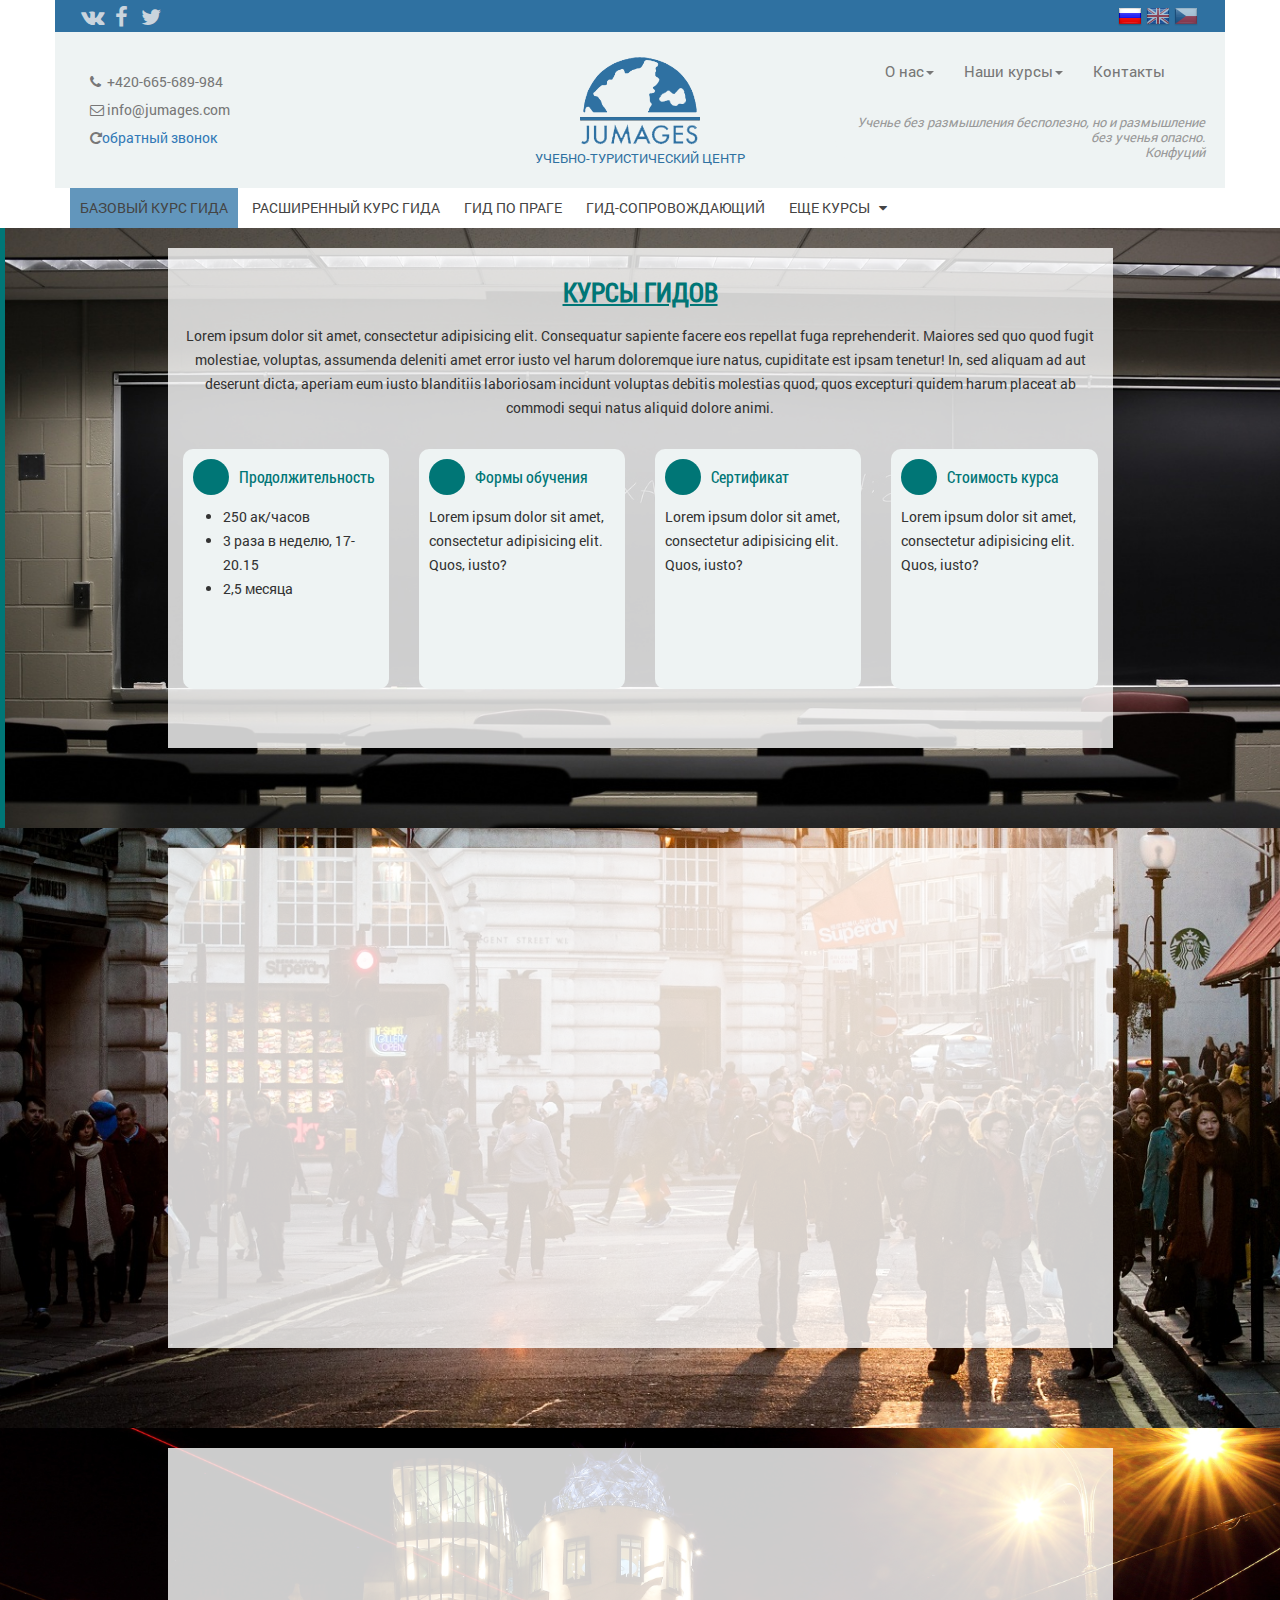
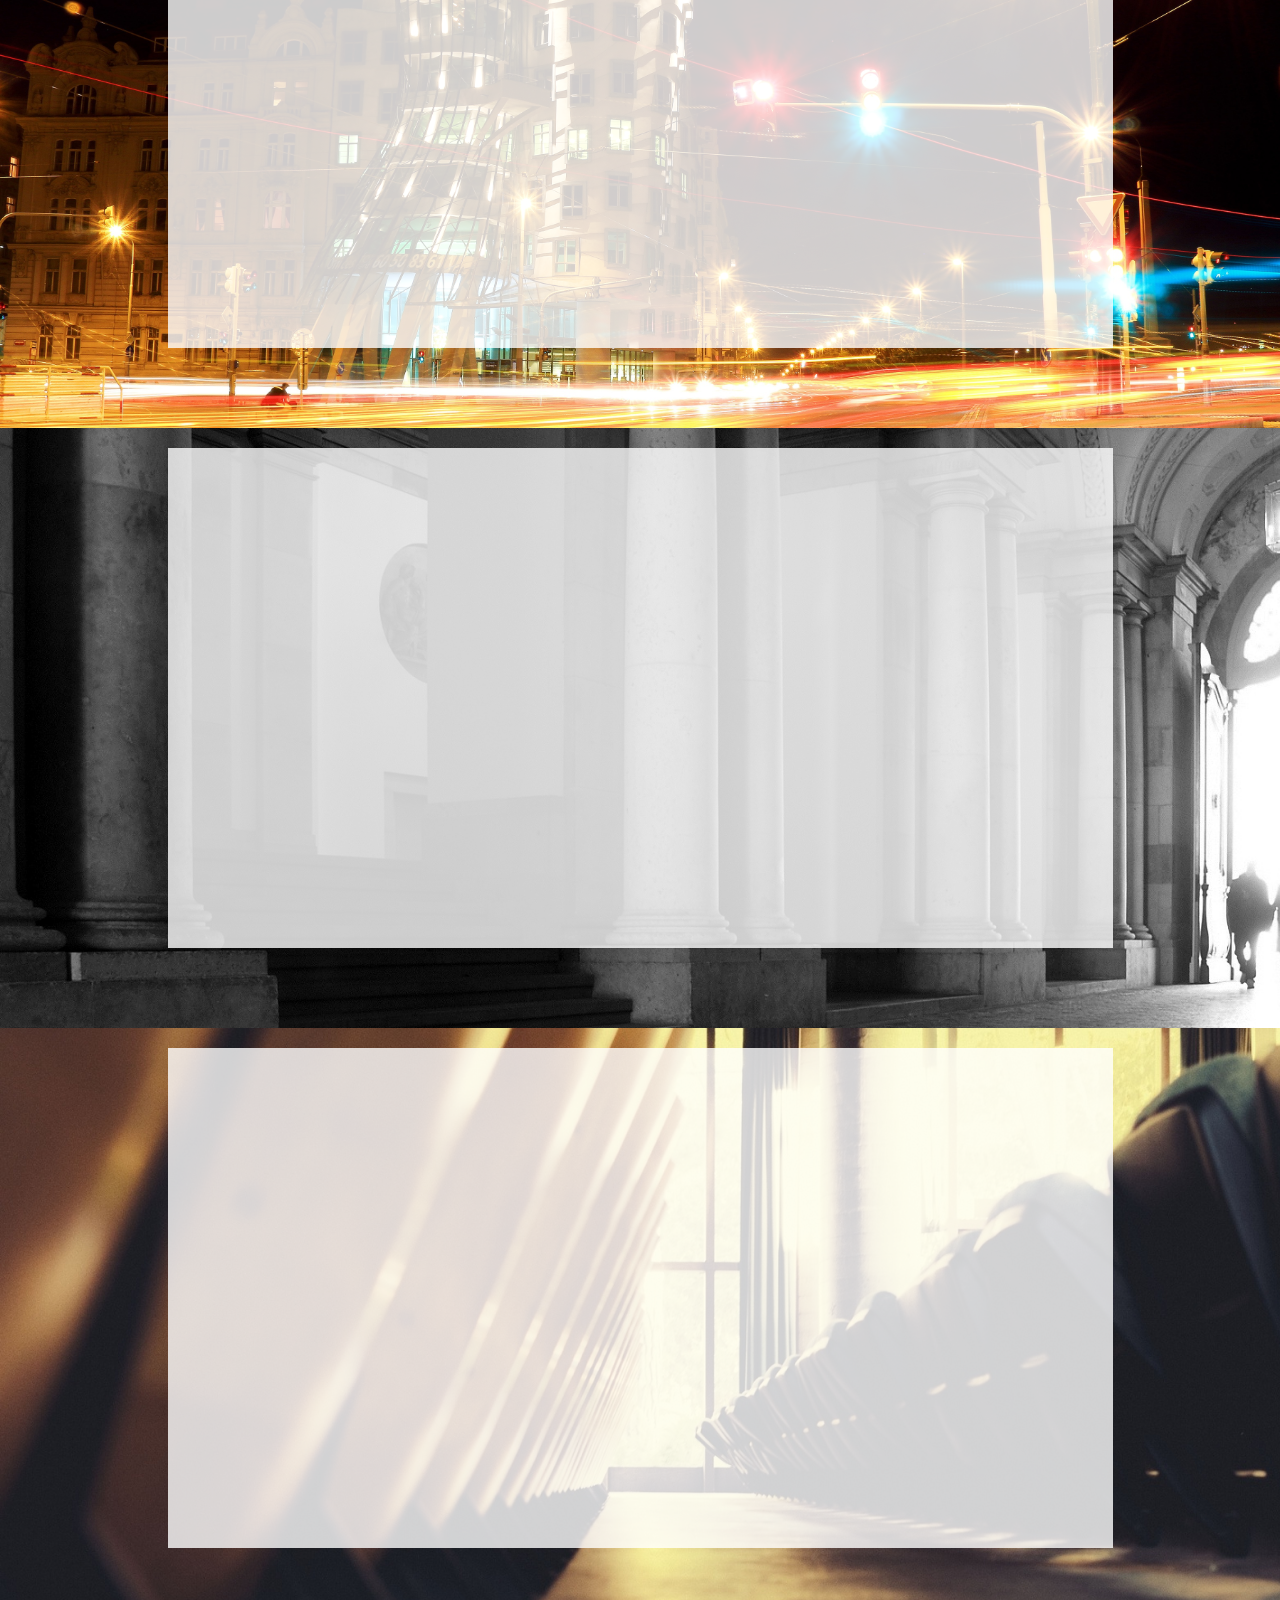
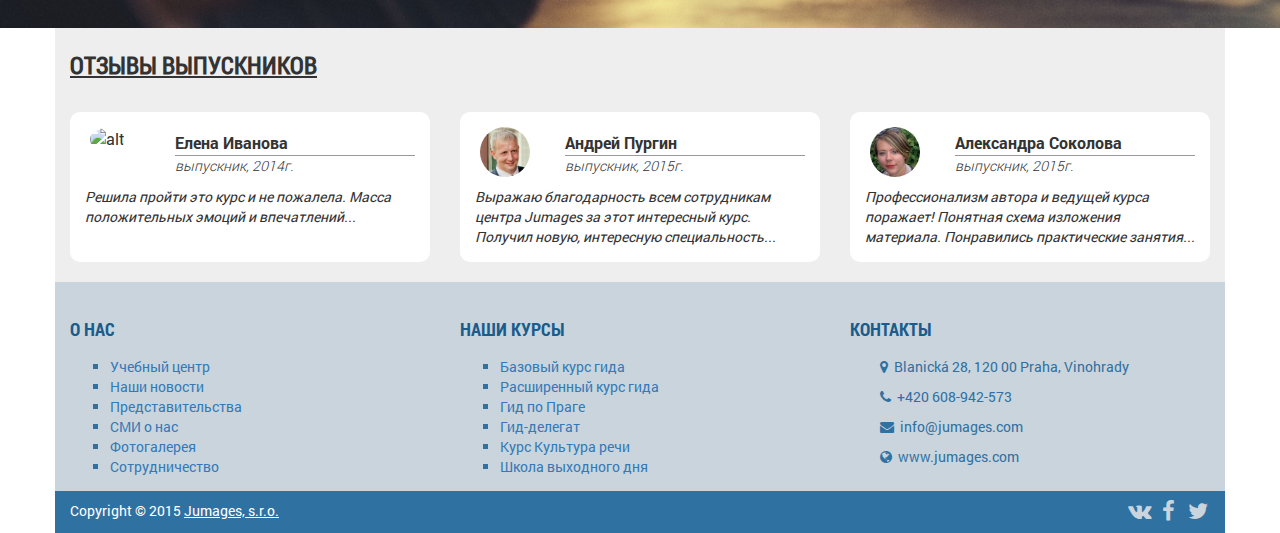
==== commit 792aa63f: "пофиксен баг с меню" ====
--- a/index.html
+++ b/index.html
@@ -20,7 +20,7 @@
 	<link rel="stylesheet" href="libs/countdown/jquery.countdown.css" />
 	<link rel="stylesheet" href="css/fonts.css" />
 	<link rel="stylesheet" href="css/main.css" />
-
+	<link rel="stylesheet" href="css/index.css" />
 	<link rel="stylesheet" href="css/media.css" />
 </head>
 <body>
@@ -55,7 +55,7 @@
 							<ul>
 								<li><i class="fa fa-phone"></i>&nbsp; +420-665-689-984</li>
 								<li><i class="fa fa-envelope-o"></i>&nbsp;info@jumages.com</li>
-								<li><i class="fa fa-repeat"></i> обратный звонок</li>
+								<li><i class="fa fa-repeat"></i><a href="#callback" id="callme">обратный звонок</a></li>
 							</ul>
 						</div>
 					</div>			
@@ -123,9 +123,9 @@
 					</div>
 
 				</div><!--.top-middle -->
-				<div class="row bg-dark-blue">
+				<div class="row ">
 					<div class="col-lg-9 col-md-12 col-sm-9 col-xs-9">
-						<nav class="menu-courses clearfix">
+						<nav class="main-menu clearfix">
 							<button class="main_menu_button hidden-md hidden-lg"><i class="fa fa-bars"></i></button>
 							<ul>
 								<li class="active"><a href="#" class="menu-item">Базовый курс гида</a></li>
@@ -133,276 +133,262 @@
 								<li><a href="#" class="menu-item">Гид по Праге</a></li>
 								<li><a href="#" class="menu-item">Гид-сопровождающий</a></li>
 								<li><a href="#" class="menu-item">Еще курсы &nbsp;&nbsp;<i class="fa fa-caret-down"></i></a>
-									<ul>
-										<li><a href="#">Культура речи</a></li>
-										<li><a href="#">Языковые курсы</a></li>
-										<li><a href="#">Школа выходного дня</a></li>
-									</ul>
+									
 								</a></li>
 							</ul>
 						</nav>
 					</div>
-					<div class="col-lg-3 hidden-md col-sm-3 col-xs-3">
-						<div class="search">
-							<form action="" method="get">
-								<div class="input-append">
-									<span class="add-on"><i class="fa fa-search"></i></span>
-									<input name="q" type="text" placeholder="Поиск...">
+				</div>
+			</header>
+			
+			
+			<section id="course-guide" class="main-page-section section-guide">
+			<div class="line"></div>
+				<div class="container">
+					<div class="row">
+						<div class="col col-lg-10 col-lg-offset-1 col-md-10 col-md-offset-1">
+							<div class="item">
+									<h1>Курсы гидов</h1>
+									<div class="desc">
+									Lorem ipsum dolor sit amet, consectetur adipisicing elit. Consequatur sapiente facere eos repellat fuga reprehenderit. Maiores sed quo quod fugit molestiae, voluptas, assumenda deleniti amet error iusto vel harum doloremque iure natus, cupiditate est ipsam tenetur! In, sed aliquam ad aut deserunt dicta, aperiam eum iusto blanditiis laboriosam incidunt voluptas debitis molestias quod, quos excepturi quidem harum placeat ab commodi sequi natus aliquid dolore animi.
+									</div>
+									<div class="blocks">
+										<div class="row">
+											<div class="col-md-3 ">
+												<div class="block b-long">
+													<i class="icon i-calendar"></i>
+													<span class="header">Продолжительность</span>
+													<div class="description">
+															<ul>
+																<li>250 ак/часов</li>
+																<li>3 раза в неделю, 17-20.15 </li>
+																<li>2,5 месяца</li>
+															</ul>
+													</div>
+												</div>
+											</div>
+											<div class="col-md-3">
+												<div class="block b-forms">
+													<i class="icon i-forms"></i>
+													<span class="header">Формы обучения</span>
+													<div class="description">
+														Lorem ipsum dolor sit amet, consectetur adipisicing elit. Quos, iusto?
+													</div>
+												</div>
+
+											</div>
+											<div class="col-md-3">
+												<div class="block b-sert">
+														<i class="icon i-sert"></i>
+													<span class="header">Сертификат</span>
+													<div class="description">
+														Lorem ipsum dolor sit amet, consectetur adipisicing elit. Quos, iusto?
+													</div>
+												</div>
+											</div>
+											<div class="col-md-3">
+													<div class="block b-cost">
+															<i class="icon i-cost"></i>
+													<span class="header">Стоимость курса</span>
+													<div class="description">
+														Lorem ipsum dolor sit amet, consectetur adipisicing elit. Quos, iusto?
+													</div>
+
+
+													</div>
+											</div>
+										</div>
+									</div>
+							</div>
+						</div>
+					</div>
+				</div>
+			</section>
+
+
+			<section id="course-extguide" class="main-page-section section-extguide">
+			<div class="line"></div>
+				<div class="container">
+					<div class="row">
+						<div class="col col-lg-10 col-lg-offset-1 col-md-10 col-md-offset-1">
+							<div class="item">
+
+
+							</div>
+						</div>
+					</div>
+				</div>
+			</section>
+
+			<section id="course-prague" class="main-page-section section-prague">
+				<div class="container">
+					<div class="row">
+						<div class="col col-lg-10 col-lg-offset-1 col-md-10 col-md-offset-1">
+							<div class="item">
+
+							</div>
+						</div>
+					</div>
+				</div>
+			</section>
+
+			<section id="course-delegate" class="main-page-section section-delegate">
+				<div class="container">
+					<div class="row">
+						<div class="col col-lg-10 col-lg-offset-1 col-md-10 col-md-offset-1">
+							<div class="item">
+
+							</div>
+						</div>
+					</div>
+				</div>
+			</section>
+
+			<section id="course-others" class="main-page-section section-others">
+				<div class="container">
+					<div class="row">
+						<div class="col col-lg-10 col-lg-offset-1 col-md-10 col-md-offset-1">
+							<div class="item">
+
+							</div>
+						</div>
+					</div>
+				</div>
+			</section>
+
+			<section class="reviews" id="reviews">
+				<div class="container">
+					<div class="row">
+						<div class="col-md-12 col-sm-12">
+							<h2>Отзывы выпускников</h2>
+						</div>
+						<div class="col-md-4 col-sm-4">
+							<div class="item-review">
+								<div class="row">
+									<div class="col col-md-3 col-sm-3 col-xs-12">
+										<div class="photo">
+											<img src="http://ladymadonna.ru/wp-content/uploads/2013/10/ladymadonna.ru_41-150x150.jpg" alt="alt">
+										</div>
+									</div>
+									<div class="col-md-9 col-sm-9 col-xs-12">
+										<div class="name">
+											<span class="fio">Елена Иванова</span><span class="underline">выпускник, 2014г.</span>
+										</div>
+									</div>
+									<div class="col-md-12 review-text">
+										Решила пройти это курс и не пожалела. Масса положительных эмоций и впечатлений...
+									</div>
+								</div><!-- .row -->
+							</div><!--.item-review -->
+						</div><!--.col-md-4 -->
+						<div class="col-md-4 col-sm-4">
+							<div class="item-review">
+								<div class="row">
+									<div class="col col-md-3 col-sm-3 col-xs-12">
+										<div class="photo">
+											<img src="/images/photo/man.jpg" alt="alt">
+										</div>
+									</div>
+									<div class="col-md-9 col-sm-9 col-xs-12">
+										<div class="name">
+											<span class="fio">Андрей Пургин</span><span class="underline">выпускник, 2015г.</span>
+										</div>
+									</div>
+									<div class="col-md-12 review-text">
+										Выражаю благодарность всем сотрудникам центра Jumages за этот интересный курс. Получил новую, интересную специальность...
+									</div>
+								</div><!-- .row -->
+							</div><!--.item-review -->
+						</div><!--.col-md-4 -->
+						<div class="col-md-4 col-sm-4">
+							<div class="item-review">
+								<div class="row">
+									<div class="col col-md-3 col-sm-3 col-xs-12">
+										<div class="photo">
+											<img src="/images/photo/kristina.jpg" alt="alt">
+										</div>
+									</div>
+									<div class="col-md-9 col-sm-9 col-xs-12">
+										<div class="name">
+											<span class="fio">Александра Соколова</span><span class="underline">выпускник, 2015г.</span>
+										</div>
+									</div>
+									<div class="col-md-12 review-text">
+										Профессионализм автора и ведущей курса поражает! Понятная схема изложения материала. Понравились практические занятия...
+									</div>
+								</div><!-- .row -->
+							</div><!--.item-review -->
+						</div><!--.col-md-4 -->
+					</div> <!--.row -->
+				</div><!-- .container -->
+			</section>
+
+			<footer id="main-footer">
+				<div class="container">
+					<div class="row bg-blue">
+						<div class="col-md-4 col-sm-4 col-xs-12">
+							<div class="footer-item">
+								<div class="header">О нас</div>
+
+								<div class="content">
+									<ul>
+										<li><a href="#">Учебный центр</a></li>
+										<li><a href="#">Наши новости</a></li>
+										<li><a href="#">Представительства</a></li>
+										<li><a href="#">СМИ о нас</a></li>
+										<li><a href="#">Фотогалерея</a></li>
+										<li><a href="#">Сотрудничество</a></li>							
+										<!-- <li><a href="#">Карта сайта</a></li> -->
+									</ul>
 								</div>
-							</form>
-
-						</div>
-					</div><!--.col-lg-3 -->
-				</div>
-			</header>
-
-
-		<section class="main-content" id="main-content">
-			<div class="container content-main">
-				<div class="row bg-light-blue">
-					<div class="col-md-9 col-sm-12 ">
-						<div class="content-left" id="main-left">
-							<div class="item">
-								<div class="row">
-									<div class="col-md-7 col-sm-7 col-xs-12"><h1>Базовый курс гида</h1></div>
-									<div class="col-md-5 col-sm-5 col-xs-12">
-										<a class="btn-large btn-order" href="#"><i class="fa fa-check-square-o"></i>&nbsp;Записаться на курс</a>
-									</div>
+							</div>
+						</div>
+						<div class="col-md-4 col-sm-4 col-xs-12">
+							<div class="footer-item">
+								<div class="header">Наши курсы</div>
+								<div class="content">
+									<ul>
+										<li><a href="#">Базовый курс гида</a></li>
+										<li><a href="#">Расширенный курс гида</a></li>
+										<li><a href="#">Гид по Праге</a></li>
+										<li><a href="#">Гид-делегат</a></li>
+										<li><a href="#">Курс Культура речи</a></li>
+										<li><a href="#">Школа выходного дня</a></li>
+									</ul>
 								</div>
-								<div class="row">
-									<div class="col-md-12 col-sm-12">
-										<div class="item-content">
-											<p>Если вы зашли на эту страничку, то слова: ГИД, ЭКСКУРСОВОД вам точно знакомы.
-												Дело в том, что уже более 6-ти лет наш учебно-туристический центр Jumages выпускает гидов по Праге, Чехии и ЕС. 
-												Главной особенностью нашего центра, является тот факт, что курсы гидов проходят на русском языке, что на самом деле немаловажно.
-												Ведь процесс эмиграции в другую страну - процесс ресурсоемкий, забирающий много сил: работу найти, язык выучить, найти круг знакомых. Мы можем немного упростить вашу интеграцию в Чехии и предлагаем обучение именно на русском языке. </p>
-												<p>Программа курсов гидов достаточно насыщенная и интересная, включает множество практических заданий, как например: контрольные работы, рефераты, составление туристических маршрутов. Профессионалы-гиды проведут вас по самым востребованным в турфирмах экскурсиям: Старый Город, Градчаны и Пражский Град, Кутна Гора. Обучение проходит в вечернее время, обычно с 17.00 - 20.15, три раза в неделю. </p>
-
-												<p>Набор  в стационарную группу на курсы гидов проходит ежемесячно, к тому же наша аудитория находится в самом центре Праги - Blanická 28, Vinohrady. Ну а для тех, кто не живет в Праге, существует дистанционная форма обучения, т.е. все учебные материалы посылаются вам на электронную почту, а раз в 2 недели вы приходите на консультации с преподавателями, со стационарной группой посещаете учебные экскурсии. В конце обучения каждый студент сдает тест, зачет по экскурсоведению (тематическую экскурсию) и экзамен, присваивающий наивысшую квалификацию экскурсовода - 65 021 N, дающий право работать по Праге, Чехии и некоторым странам ЕС. Данный курс вам может оплатить úřad práce. </p>
-
-												<p>Студентам, успешно сдавшим экзамен, УТЦ Jumages выдает рекомендательные письма для трудоустройства в туристические фирмы а агентства. Мы с гордостью можем констатировать такой факт, что более 75% наших выпускников в настоящее время успешно работают по специальности, что является самой наглядной рекламой квалифицированности наших курсов. Кроме этого, наш центр Jumages приглашает вас посетить тематические семинары, ориентированные на экскурсионный спрос в турфирмах. К сожалению, в турагенствах никто вас учить не будет, а лишь спросят: "Чешский Крумлов знаете?", на что у вас будет 2 ответа: "Да" или "Нет". Так вот вариант "нет" - это бессоная ночь перед боем. И чтобы таких ситуаций с вами не случилось, у вас есть возможность познакомиться с Чехией раньше, чем вы станете работать гидом.</p>
-											</div><!-- .item-content -->
-										</div><!--.col-md-12 -->
-									</div><!--.row -->
-							</div><!--.item-->
-						</div><!--.content-left -->
-					</div><!--.col-md-9-->
-						<div class="col-md-3 col-sm-12">
-							<aside id="main-right">
-								<div class="row">
-										<!-- Стоимость обучения-->
-									<div class="col-md-12 col-sm-6 col-xs-12">										
-										<div class="item-prop ">
-											<h2>Стоимость обучения</h2>
-											<div class="item-prop-content">
-												<ul>
-													<li>стационарно <span class="f-red">9900&nbsp;CZK / 380&nbsp;EUR</span></li>
-													<li>дистанционно <span class="f-red">9100&nbsp;CZK / 350&nbsp;EUR</span></li>
-													<li>экстерн <span class="f-red">3800&nbsp;CZK / 150&nbsp;EUR</span></li>
-												</ul>
-											</div>
-										</div>
-									</div>
-										<!-- Длительность-->
-									<div class="col-md-12 col-sm-6 col-xs-12">
-										<div class="item-prop">
-											<h2>Длительность курсов гида</h2>
-											<div class="item-prop-content">
-												<ul>
-													<li>250ак./часов</li>
-													<li>3 раза в неделю, 17:00-20:15</li>
-													<li>2,5 месяца</li>
-												</ul>
-											</div>
-										</div>
-									</div>
-									<!-- /Длительность-->
-									<!-- Сертификат -->
-									<div class="col-md-12 col-sm-6 col-xs-12">
-										<div class="item-prop">
-											<h2>Сертификат</h2>
-											<div class="item-prop-content">
-												<ul>
-													<li>Наивысшая квалификацм экскурсовода 65021 N</li>
-												</ul>
-											</div>
-										</div>
-									</div>
-									<!-- /Сертификат -->
-												<!--Набоh групп -->
-									<div class="col-md-12 col-sm-6 col-xs-12">
-										<div class="item-prop bg-blue">
-											<h2>Набор групп в 2015 году</h2>
-											<div class="item-prop-content">
-												
-												<table class="group-reg">
-													<thead>
-														<tr>
-															<th class="date">Дата</th>
-															<th class="info">Регистрация</th>
-														</tr>
-													</thead>
-													<tbody>
-														<tr>
-															<td>2 августа</td>
-															<td>закрыта</td>
-														</tr>
-														<tr>
-															<td>10 сентября</td>
-															<td>открыта</td>
-														</tr>
-														<tr>
-															<td>15 октября</td>
-															<td> открыта </td>
-														</tr>
-													</tbody>
-												</table>
-											</div>
-										</div>
-									</div>
-										<!--/Набор групп -->
-								</div> <!--.row -->							
-						</aside>
-					</div>
-
-				</div> <!--row bg-light-blue -->
-
-			</div>
-		</section>
-
-		<section class="reviews" id="reviews">
-			<div class="container">
-				<div class="row">
-					<div class="col-md-12 col-sm-12">
-						<h2>Отзывы выпускников</h2>
-					</div>
-					<div class="col-md-4 col-sm-4">
-						<div class="item-review">
-							<div class="row">
-								<div class="col col-md-3 col-sm-3 col-xs-12">
-									<div class="photo">
-										<img src="http://ladymadonna.ru/wp-content/uploads/2013/10/ladymadonna.ru_41-150x150.jpg" alt="alt">
-									</div>
+							</div>
+						</div>
+						<div class="col-md-4 col-sm-4 col-xs-12">
+							<div class="footer-item contacts">
+								<div class="header">Контакты</div>
+								<div class="f-content">
+									<ul>
+										<li><i class="fa fa-map-marker"></i>&nbsp;&nbsp;Blanická 28, 120 00 Praha, Vinohrady</li>
+										<li><i class="fa fa-phone"></i>&nbsp;&nbsp;+420 608-942-573</li>
+										<li><i class="fa fa-envelope"></i>&nbsp;&nbsp;info@jumages.com</li>
+										<li><i class="fa fa-globe"></i>&nbsp;&nbsp;www.jumages.com</li>
+									</ul>
 								</div>
-								<div class="col-md-9 col-sm-9 col-xs-12">
-									<div class="name">
-										<span class="fio">Елена Иванова</span><span class="underline">выпускник, 2014г.</span>
-									</div>
+							</div>
+						</div>
+					</div>
+
+					<div class="row bg-darken-blue">
+						<div class="col-md-12">
+							<div class="bottom-line">
+								<div class="copyright">Copyright © 2015 <a href="#">Jumages, s.r.o.</a></div>
+								<div class="bottom-social">
+									<ul>
+										<li><a href="#"><i class="fa fa-vk"></i></a></li>
+										<li><a href="#"><i class="fa fa-facebook"></i></a></li>
+										<li><a href="#"><i class="fa fa-twitter"></i></a></li>
+									</ul>
 								</div>
-								<div class="col-md-12 review-text">
-									Решила пройти это курс и не пожалела. Масса положительных эмоций и впечатлений...
-								</div>
-							</div><!-- .row -->
-						</div><!--.item-review -->
-					</div><!--.col-md-4 -->
-					<div class="col-md-4 col-sm-4">
-						<div class="item-review">
-							<div class="row">
-								<div class="col col-md-3 col-sm-3 col-xs-12">
-									<div class="photo">
-										<img src="/images/photo/man.jpg" alt="alt">
-									</div>
-								</div>
-								<div class="col-md-9 col-sm-9 col-xs-12">
-									<div class="name">
-										<span class="fio">Андрей Пургин</span><span class="underline">выпускник, 2015г.</span>
-									</div>
-								</div>
-								<div class="col-md-12 review-text">
-									Выражаю благодарность всем сотрудникам центра Jumages за этот интересный курс. Получил новую, интересную специальность...
-								</div>
-							</div><!-- .row -->
-						</div><!--.item-review -->
-					</div><!--.col-md-4 -->
-					<div class="col-md-4 col-sm-4">
-						<div class="item-review">
-							<div class="row">
-								<div class="col col-md-3 col-sm-3 col-xs-12">
-									<div class="photo">
-										<img src="/images/photo/kristina.jpg" alt="alt">
-									</div>
-								</div>
-								<div class="col-md-9 col-sm-9 col-xs-12">
-									<div class="name">
-										<span class="fio">Александра Соколова</span><span class="underline">выпускник, 2015г.</span>
-									</div>
-								</div>
-								<div class="col-md-12 review-text">
-									Профессионализм автора и ведущей курса поражает! Понятная схема изложения материала. Понравились практические занятия...
-								</div>
-							</div><!-- .row -->
-						</div><!--.item-review -->
-					</div><!--.col-md-4 -->
-				</div> <!--.row -->
-			</div><!-- .container -->
-		</section>
-
-		<footer id="main-footer">
-			<div class="container">
-				<div class="row bg-blue">
-					<div class="col-md-4 col-sm-4 col-xs-12">
-						<div class="footer-item">
-							<div class="header">О нас</div>
-
-							<div class="content">
-								<ul>
-									<li><a href="#">Учебный центр</a></li>
-									<li><a href="#">Наши новости</a></li>
-									<li><a href="#">Представительства</a></li>
-									<li><a href="#">СМИ о нас</a></li>
-									<li><a href="#">Фотогалерея</a></li>
-									<li><a href="#">Сотрудничество</a></li>							
-									<!-- <li><a href="#">Карта сайта</a></li> -->
-								</ul>
-							</div>
-						</div>
-					</div>
-					<div class="col-md-4 col-sm-4 col-xs-12">
-						<div class="footer-item">
-							<div class="header">Наши курсы</div>
-							<div class="content">
-								<ul>
-									<li><a href="#">Базовый курс гида</a></li>
-									<li><a href="#">Расширенный курс гида</a></li>
-									<li><a href="#">Гид по Праге</a></li>
-									<li><a href="#">Гид-делегат</a></li>
-									<li><a href="#">Курс Культура речи</a></li>
-									<li><a href="#">Школа выходного дня</a></li>
-								</ul>
-							</div>
-						</div>
-					</div>
-					<div class="col-md-4 col-sm-4 col-xs-12">
-						<div class="footer-item contacts">
-							<div class="header">Контакты</div>
-							<div class="f-content">
-								<ul>
-									<li><i class="fa fa-map-marker"></i>&nbsp;&nbsp;Blanická 28, 120 00 Praha, Vinohrady</li>
-									<li><i class="fa fa-phone"></i>&nbsp;&nbsp;+420 608-942-573</li>
-									<li><i class="fa fa-envelope"></i>&nbsp;&nbsp;info@jumages.com</li>
-									<li><i class="fa fa-globe"></i>&nbsp;&nbsp;www.jumages.com</li>
-								</ul>
-							</div>
-						</div>
-					</div>
-				</div>
-
-				<div class="row bg-darken-blue">
-					<div class="col-md-12">
-						<div class="bottom-line">
-							<div class="copyright">Copyright © 2015 <a href="#">Jumages, s.r.o.</a></div>
-							<div class="bottom-social">
-								<ul>
-									<li><a href="#"><i class="fa fa-vk"></i></a></li>
-									<li><a href="#"><i class="fa fa-facebook"></i></a></li>
-									<li><a href="#"><i class="fa fa-twitter"></i></a></li>
-								</ul>
-							</div>
-						</div>
-					</div>
-				</div>
-			</div><!--.container -->
-		</footer>
+							</div>
+						</div>
+					</div>
+				</div><!--.container -->
+			</footer>
 	<!--[if lt IE 9]>
 	<script src="libs/html5shiv/es5-shim.min.js"></script>
 	<script src="libs/html5shiv/html5shiv.min.js"></script>
--- a/css/main.css
+++ b/css/main.css
@@ -245,7 +245,7 @@
 	color: #fff;
 }
 .menu-courses {
-	background-color: #2F71A1;
+	/*background-color: #2F71A1;*/
 	margin: 0;
 	padding: 0;
 	position: relative;
--- a/css/index.css
+++ b/css/index.css
@@ -0,0 +1,179 @@
+.main-page-section {
+    background-size: cover !important;
+    font-size: 1.6rem;
+    line-height: 1.7;
+    padding: 20px;
+    position: relative;
+    text-align: center;
+    min-height:600px;
+}
+
+.section-guide {
+background: rgba(0,0,0,0) url('/images/sections/guide.jpg') repeat scroll 0 0;
+}
+.section-extguide {
+background: rgba(0,0,0,0) url('/images/sections/extguide.jpg') repeat scroll 0 0;
+}
+.section-prague {
+background: rgba(0,0,0,0) url('/images/sections/prague.jpg') repeat scroll 0 0;
+}
+.section-delegate {
+background: rgba(0,0,0,0) url('/images/sections/delegate.jpg') repeat scroll 0 0;
+}
+.section-others {
+background: rgba(0,0,0,0) url('/images/sections/others.jpg') repeat scroll 0 0;
+}
+
+.main-menu {
+    /*background-color: #2F71A1;*/
+    margin: 0;
+    padding: 0;
+    position: relative;
+}
+.main_menu_button {
+    background-color: transparent;
+    border: none;
+    color: #fff;
+    font-size: 2.6rem;
+    padding: 0 15px 0;
+}
+.main-menu ul {
+    float: left;
+    list-style-type: none;
+    margin: 0;
+    padding: 0;
+    z-index: 12;
+}
+.main-menu ul li {
+    display: inline-block;
+    position: relative;
+}
+.main-menu a {
+    color: #444;
+    display: block;
+    font-family: "RobotoRegular";
+    font-size: 1.4rem;
+    margin: 0;
+    o-transition: all .25s;
+    outline: none;
+    padding: 10px 10px;
+    text-transform: uppercase;
+    transition: all .25s;
+    webkit-transition: all .25s;
+}
+.main-menu li.active a {
+    background-color: #6296BC;
+}
+.main-menu a:hover {
+    background-color: #6296BC;
+    text-decoration: none;
+}
+section > .line {
+    position: absolute;
+    top: 0px;
+    bottom: auto;
+    left: 0px;
+    right: auto;
+    width: 0.5rem;
+    height: 100%;
+    z-index: 999;
+}
+
+section .item  {
+    
+    background-color: rgba(255,255,255,.8);
+    min-height:500px;
+}
+.block .icon {
+    display:inline-block;
+    vertical-align:middle;
+    float:left;
+    width:36px;
+    height:36px;
+    border-radius:50%;
+    margin:0 10px 0 0;
+}
+.block .header {
+    display:inline-block;
+    vertical-align:middle;
+    /*font-family: Mariad_pro,"Helvetica",Helvetica,Arial,sans-serif;*/
+    font-size: 1.6rem;
+    line-height: 36px;
+    height: 36px;
+    color: #215173;
+    font-weight: 400;
+    text-align:left;
+}
+.block .description {
+    margin-top:10px;
+}
+.block ul {
+    margin:0 0 0 30px;
+    padding:0;
+}
+
+/*============ Section Guide ============*/
+.section-guide .line {
+ background: #007676 none repeat scroll 0% 0%;
+}
+.section-guide h1 {
+        color: #007676;
+    }
+.section-guide .icon {
+      background-color:  #007676;;
+    }
+
+.section-guide .header {
+        color: #007676;
+        font-family: "RobotoCondensedRegular";
+    }
+.section-guide .btn-detail {
+        background-color: #007676;
+        color: #fff;
+        opacity: 0.8;
+        font-weight: bold;
+    }
+.section-guide .btn-detail:hover {
+       opacity: 1;
+    }
+
+
+
+.section-extguide .line {
+    
+}
+.section-prague .line {
+    
+}
+.section-delegate .line {
+    
+}
+.section-others .line {
+    
+}
+.blocks {
+    margin-top: 30px;
+}
+.block {
+    height:240px;
+    background-color: rgba (255,255,255,.5);
+    background-color: #EEF3F3;
+     /*background-color: #CAD4DD;*/
+     border-radius:10px;
+     padding:10px;
+     text-align:left;
+}
+
+
+.i-calendar {
+    background: url('/images/icons/calendar.png') no-repeat center center;
+}
+.i-forms {
+    background: url('/images/icons/forms.png') no-repeat center center;
+}
+.i-sert {
+    background: url('/images/icons/sert.png') no-repeat center center;
+}
+.i-cost {
+    background: url('/images/icons/cost.png') no-repeat center center;
+}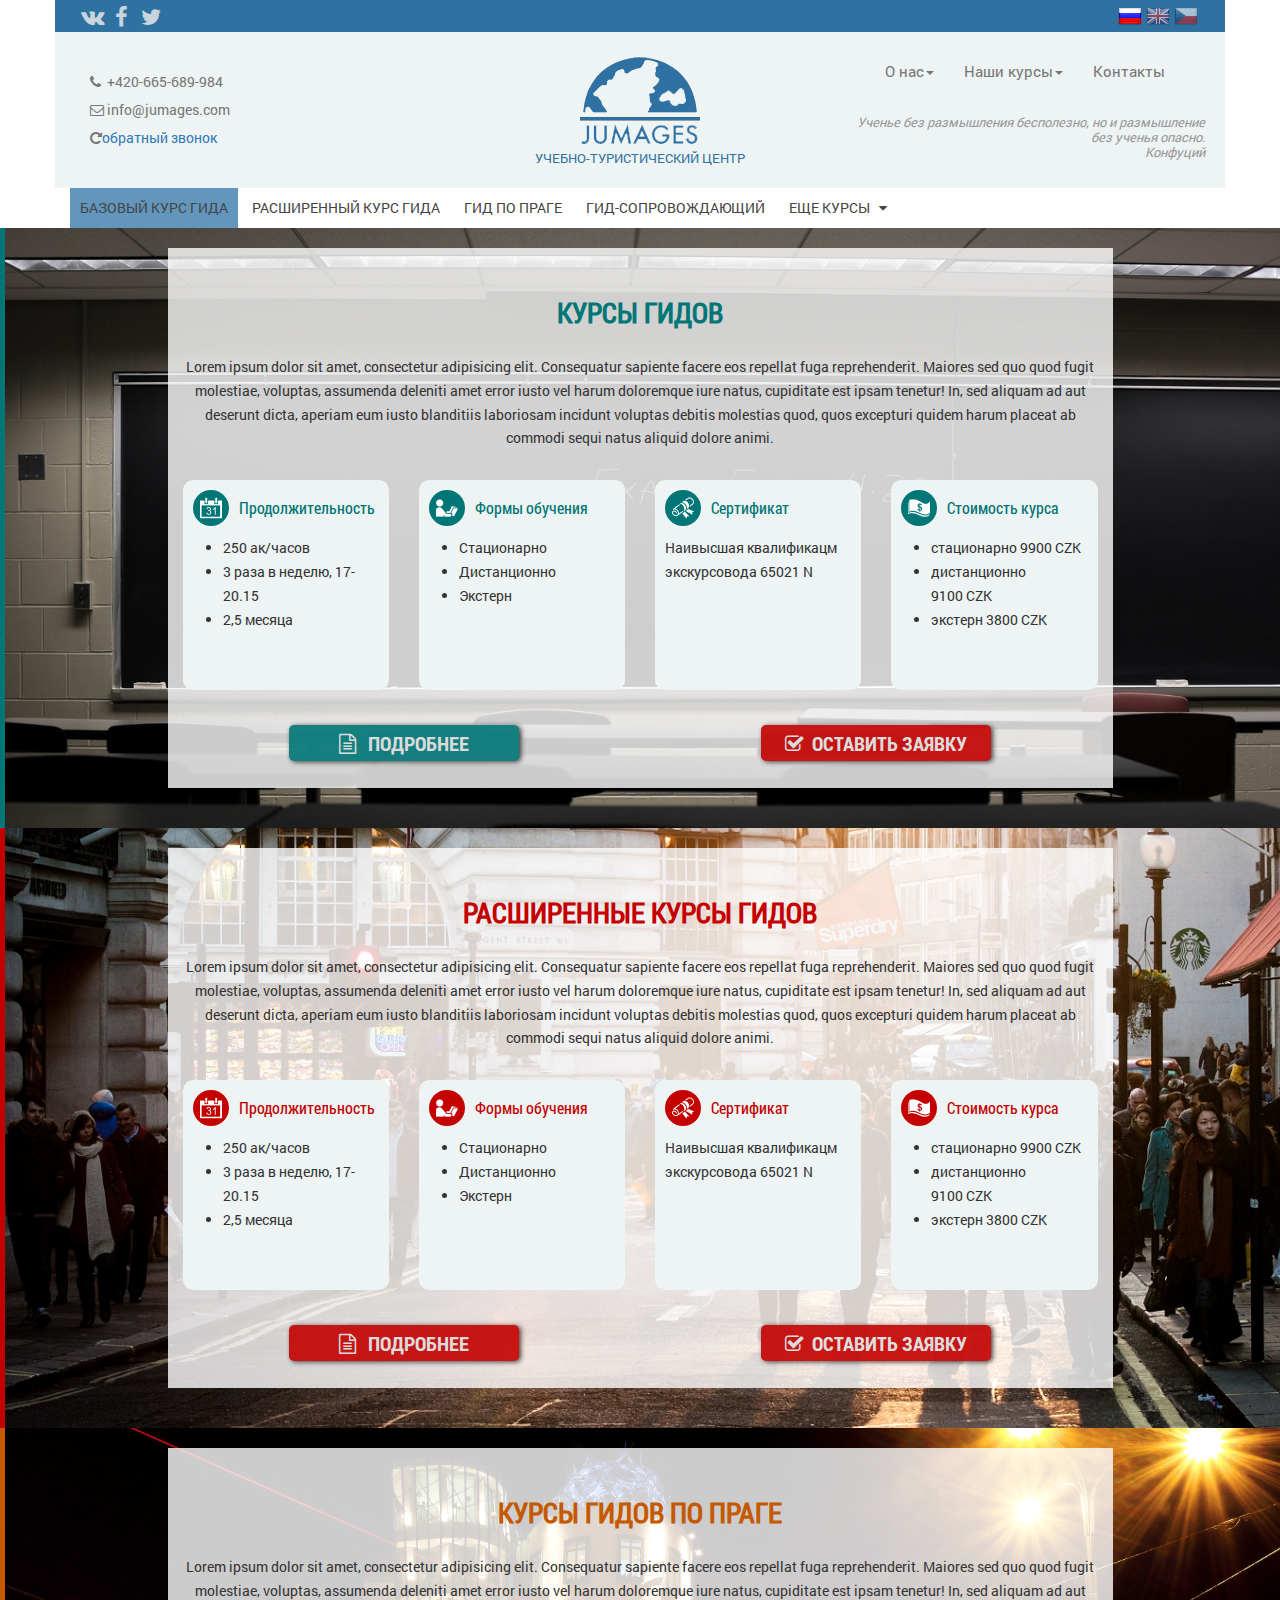
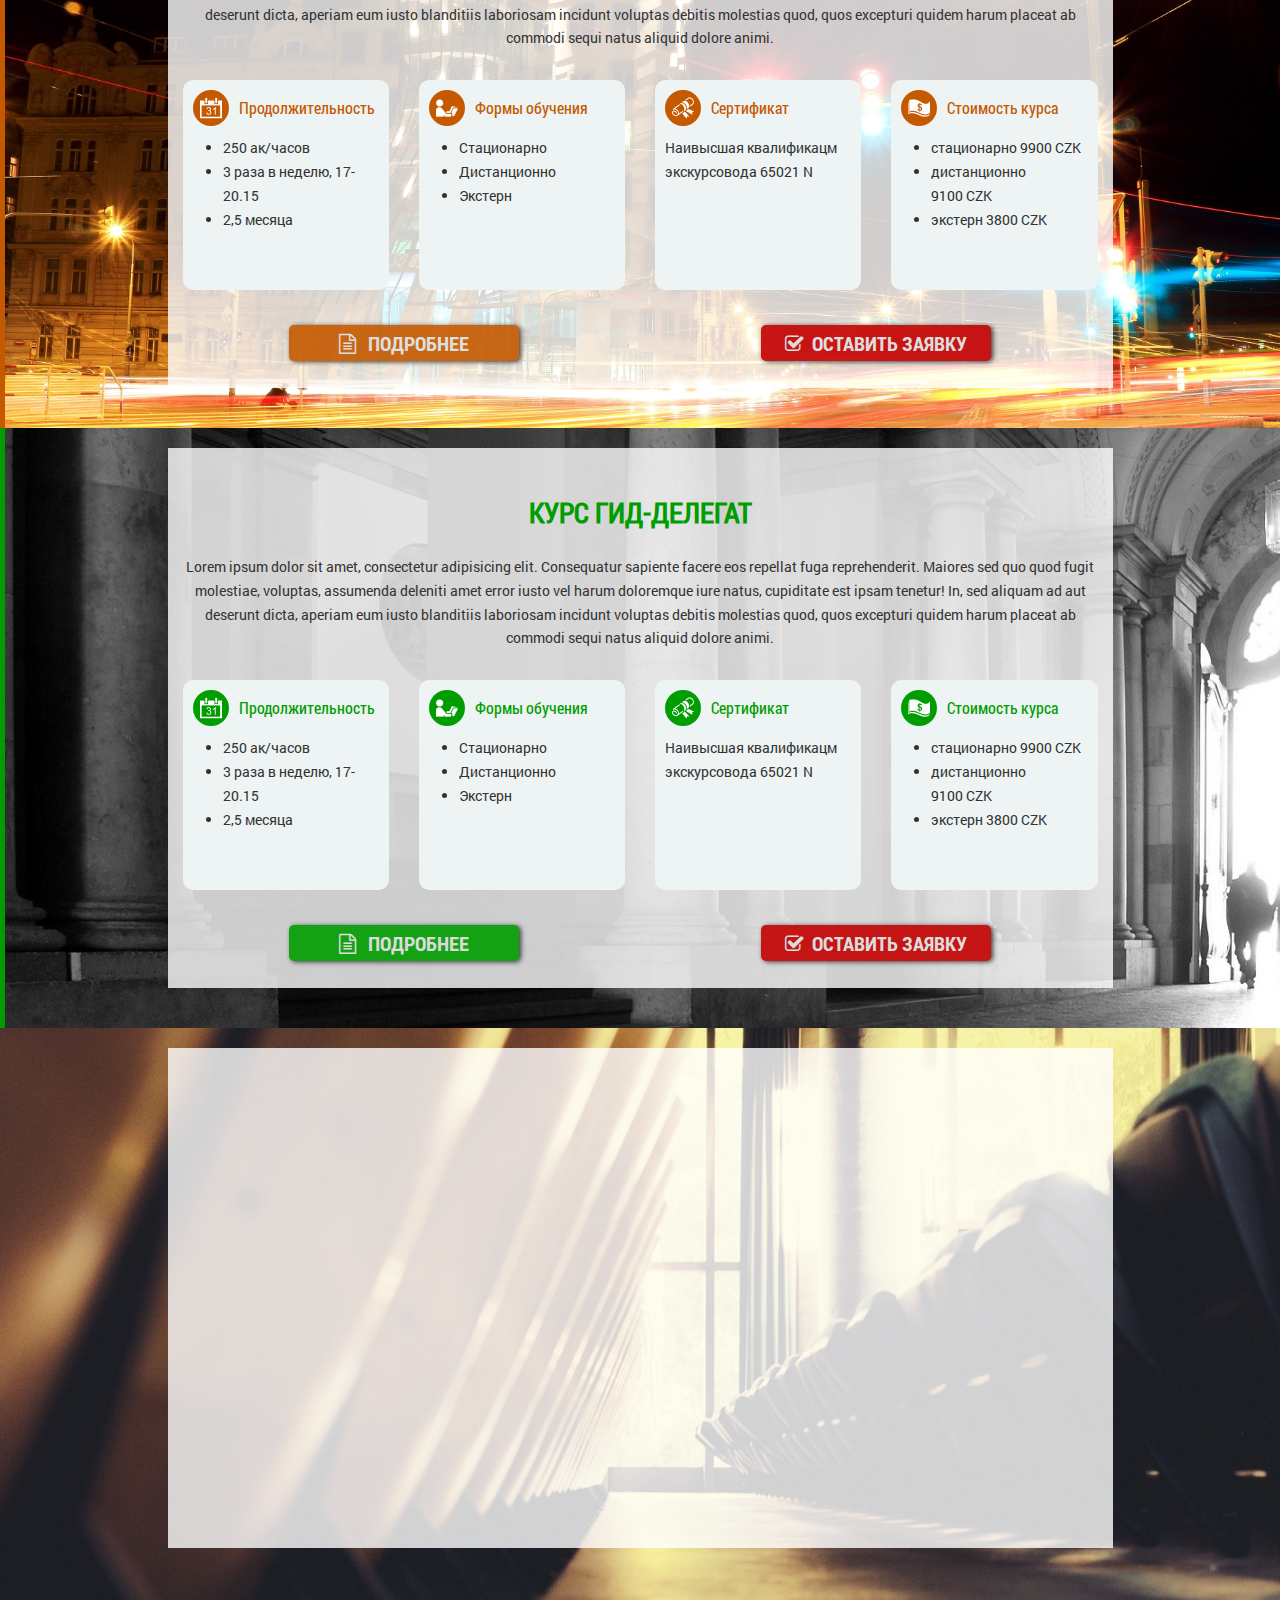
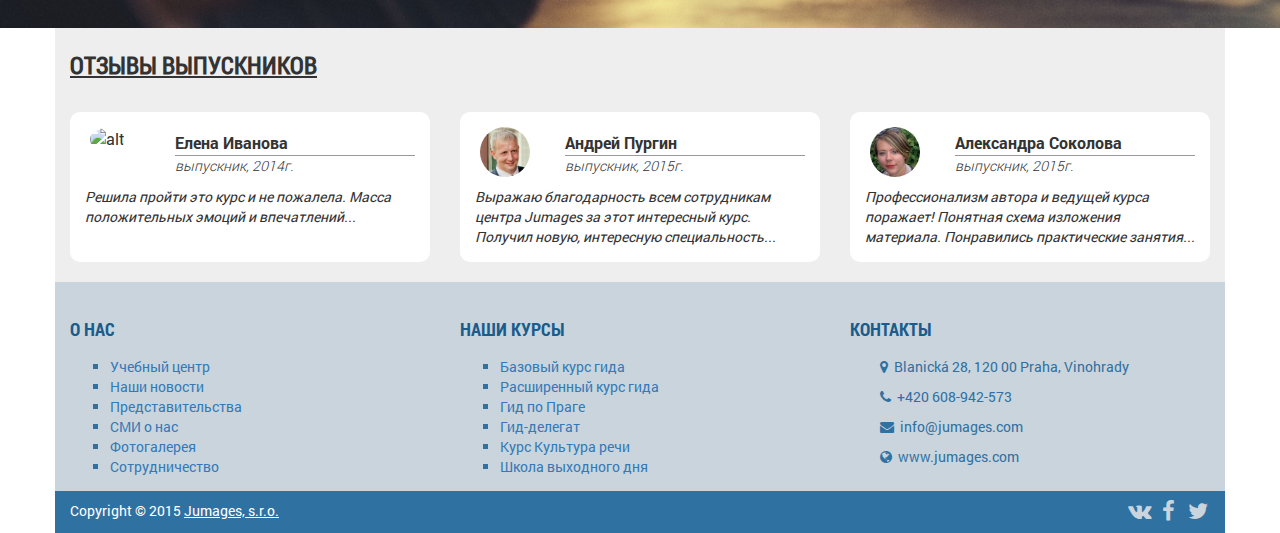
==== commit f7f72276: "last" ====
--- a/index.html
+++ b/index.html
@@ -21,6 +21,7 @@
 	<link rel="stylesheet" href="css/fonts.css" />
 	<link rel="stylesheet" href="css/main.css" />
 	<link rel="stylesheet" href="css/index.css" />
+	<link rel="stylesheet" href="css/msections.css" />
 	<link rel="stylesheet" href="css/media.css" />
 </head>
 <body>
@@ -133,7 +134,6 @@
 								<li><a href="#" class="menu-item">Гид по Праге</a></li>
 								<li><a href="#" class="menu-item">Гид-сопровождающий</a></li>
 								<li><a href="#" class="menu-item">Еще курсы &nbsp;&nbsp;<i class="fa fa-caret-down"></i></a>
-									
 								</a></li>
 							</ul>
 						</nav>
@@ -143,252 +143,476 @@
 			
 			
 			<section id="course-guide" class="main-page-section section-guide">
-			<div class="line"></div>
+				<div class="line bg-guide"></div>
 				<div class="container">
 					<div class="row">
 						<div class="col col-lg-10 col-lg-offset-1 col-md-10 col-md-offset-1">
 							<div class="item">
-									<h1>Курсы гидов</h1>
+								<h1 class="clr-guide">Курсы гидов</h1>
+								<div class="desc">
+									Lorem ipsum dolor sit amet, consectetur adipisicing elit. Consequatur sapiente facere eos repellat fuga reprehenderit. Maiores sed quo quod fugit molestiae, voluptas, assumenda deleniti amet error iusto vel harum doloremque iure natus, cupiditate est ipsam tenetur! In, sed aliquam ad aut deserunt dicta, aperiam eum iusto blanditiis laboriosam incidunt voluptas debitis molestias quod, quos excepturi quidem harum placeat ab commodi sequi natus aliquid dolore animi.
+								</div>
+								<div class="blocks">
+									<div class="row">
+										<div class="col-md-3 ">
+											<div class="block b-long">
+												<i class="icon bg-guide i-calendar"></i>
+												<span class="header clr-guide">Продолжительность</span>
+												<div class="description">
+													<ul>
+														<li>250 ак/часов</li>
+														<li>3 раза в неделю, 17-20.15 </li>
+														<li>2,5 месяца</li>
+													</ul>
+												</div>
+											</div>
+										</div>
+										<div class="col-md-3">
+											<div class="block b-forms">
+												<i class="icon bg-guide i-forms"></i>
+												<span class="header clr-guide">Формы обучения</span>
+												<div class="description">
+													<ul>
+														<li>Стационарно</li>
+														<li>Дистанционно</li>
+														<li>Экстерн</li>
+													</ul>
+												</div>
+											</div>
+
+										</div>
+										<div class="col-md-3">
+											<div class="block b-sert">
+												<i class="icon bg-guide i-sert"></i>
+												<span class="header clr-guide">Сертификат</span>
+												<div class="description">
+													Наивысшая квалификацм экскурсовода 65021 N
+												</div>
+											</div>
+										</div>
+										<div class="col-md-3">
+											<div class="block b-cost">
+												<i class="icon bg-guide i-cost"></i>
+												<span class="header clr-guide">Стоимость курса</span>
+												<div class="description">
+
+													<ul>
+														<li>стационарно 9900&nbsp;CZK</li>
+														<li>дистанционно 9100&nbsp;CZK</li>
+														<li>экстерн 3800&nbsp;CZK</li>
+													</ul>
+												</div>
+											</div>
+										</div>
+									</div>
+								</div>
+								<div class="buttons">
+									<div class="row">
+										<div class="col-md-6">
+											<a href="#" class="button bg-guide button-detail"><i class="fa fa-file-text-o"></i> &nbsp;
+												Подробнее</a>
+											</div>
+											<div class="col-md-6">
+												<a href="#" class="button button-register"><i class="fa fa-check-square-o"></i> &nbsp;Оставить заявку</a>
+											</div>
+										</div><!--.row-->
+									</div><!--.buttons-->
+								</div><!--.item-->
+							</div><!-- col-lg-10 -->
+						</div><!--.row -->
+					</div><!--.container -->
+				</section>
+
+				<section id="course-extguide" class="main-page-section section-extguide">
+					<div class="line bg-extguide"></div>
+					<div class="container">
+						<div class="row">
+							<div class="col col-lg-10 col-lg-offset-1 col-md-10 col-md-offset-1">
+								<div class="item">
+									<h1 class="clr-extguide">Расширенные курсы гидов</h1>
 									<div class="desc">
-									Lorem ipsum dolor sit amet, consectetur adipisicing elit. Consequatur sapiente facere eos repellat fuga reprehenderit. Maiores sed quo quod fugit molestiae, voluptas, assumenda deleniti amet error iusto vel harum doloremque iure natus, cupiditate est ipsam tenetur! In, sed aliquam ad aut deserunt dicta, aperiam eum iusto blanditiis laboriosam incidunt voluptas debitis molestias quod, quos excepturi quidem harum placeat ab commodi sequi natus aliquid dolore animi.
+										Lorem ipsum dolor sit amet, consectetur adipisicing elit. Consequatur sapiente facere eos repellat fuga reprehenderit. Maiores sed quo quod fugit molestiae, voluptas, assumenda deleniti amet error iusto vel harum doloremque iure natus, cupiditate est ipsam tenetur! In, sed aliquam ad aut deserunt dicta, aperiam eum iusto blanditiis laboriosam incidunt voluptas debitis molestias quod, quos excepturi quidem harum placeat ab commodi sequi natus aliquid dolore animi.
 									</div>
 									<div class="blocks">
 										<div class="row">
 											<div class="col-md-3 ">
 												<div class="block b-long">
-													<i class="icon i-calendar"></i>
-													<span class="header">Продолжительность</span>
+													<i class="icon bg-extguide i-calendar"></i>
+													<span class="header clr-extguide">Продолжительность</span>
 													<div class="description">
+														<ul>
+															<li>250 ак/часов</li>
+															<li>3 раза в неделю, 17-20.15 </li>
+															<li>2,5 месяца</li>
+														</ul>
+													</div>
+												</div>
+											</div>
+											<div class="col-md-3">
+												<div class="block b-forms">
+													<i class="icon bg-extguide i-forms"></i>
+													<span class="header clr-extguide">Формы обучения</span>
+													<div class="description">
+														<ul>
+															<li>Стационарно</li>
+															<li>Дистанционно</li>
+															<li>Экстерн</li>
+														</ul>
+													</div>
+												</div>
+
+											</div>
+											<div class="col-md-3">
+												<div class="block b-sert">
+													<i class="icon bg-extguide i-sert"></i>
+													<span class="header clr-extguide">Сертификат</span>
+													<div class="description">
+														Наивысшая квалификацм экскурсовода 65021 N
+													</div>
+												</div>
+											</div>
+											<div class="col-md-3">
+												<div class="block b-cost">
+													<i class="icon bg-extguide i-cost"></i>
+													<span class="header clr-extguide">Стоимость курса</span>
+													<div class="description">
+														<ul>
+															<li>стационарно 9900&nbsp;CZK</li>
+															<li>дистанционно 9100&nbsp;CZK</li>
+															<li>экстерн 3800&nbsp;CZK</li>
+														</ul>
+													</div>
+												</div>
+											</div>
+										</div>
+									</div>
+									<div class="buttons">
+										<div class="row">
+											<div class="col-md-6">
+												<a href="#" class="button button-detail bg-extguide"><i class="fa fa-file-text-o"></i> &nbsp;
+													Подробнее</a>
+												</div>
+												<div class="col-md-6">
+													<a href="#" class="button button-register"><i class="fa fa-check-square-o"></i> &nbsp;Оставить заявку</a>
+												</div>
+											</div><!--.row-->
+										</div><!--.buttons-->
+									</div><!--.item-->
+								</div><!-- col-lg-10 -->
+							</div><!--.row -->
+						</div><!--.container -->
+					</section>
+
+
+					<section id="course-prague" class="main-page-section section-prague">
+						<div class="line bg-prague"></div>
+						<div class="container">
+							<div class="row">
+								<div class="col col-lg-10 col-lg-offset-1 col-md-10 col-md-offset-1">
+									<div class="item">
+										<h1 class="clr-prague">Курсы гидов по Праге</h1>
+										<div class="desc">
+											Lorem ipsum dolor sit amet, consectetur adipisicing elit. Consequatur sapiente facere eos repellat fuga reprehenderit. Maiores sed quo quod fugit molestiae, voluptas, assumenda deleniti amet error iusto vel harum doloremque iure natus, cupiditate est ipsam tenetur! In, sed aliquam ad aut deserunt dicta, aperiam eum iusto blanditiis laboriosam incidunt voluptas debitis molestias quod, quos excepturi quidem harum placeat ab commodi sequi natus aliquid dolore animi.
+										</div>
+										<div class="blocks">
+											<div class="row">
+												<div class="col-md-3 ">
+													<div class="block b-long">
+														<i class="icon bg-prague i-calendar"></i>
+														<span class="header clr-prague">Продолжительность</span>
+														<div class="description">
 															<ul>
 																<li>250 ак/часов</li>
 																<li>3 раза в неделю, 17-20.15 </li>
 																<li>2,5 месяца</li>
 															</ul>
-													</div>
-												</div>
-											</div>
-											<div class="col-md-3">
-												<div class="block b-forms">
-													<i class="icon i-forms"></i>
-													<span class="header">Формы обучения</span>
-													<div class="description">
-														Lorem ipsum dolor sit amet, consectetur adipisicing elit. Quos, iusto?
-													</div>
-												</div>
-
-											</div>
-											<div class="col-md-3">
-												<div class="block b-sert">
-														<i class="icon i-sert"></i>
-													<span class="header">Сертификат</span>
-													<div class="description">
-														Lorem ipsum dolor sit amet, consectetur adipisicing elit. Quos, iusto?
-													</div>
-												</div>
-											</div>
-											<div class="col-md-3">
+														</div>
+													</div>
+												</div>
+												<div class="col-md-3">
+													<div class="block b-forms">
+														<i class="icon bg-prague i-forms"></i>
+														<span class="header clr-prague">Формы обучения</span>
+														<div class="description">
+															<ul>
+																<li>Стационарно</li>
+																<li>Дистанционно</li>
+																<li>Экстерн</li>
+															</ul>
+														</div>
+													</div>
+												</div>
+												<div class="col-md-3">
+													<div class="block b-sert">
+														<i class="icon bg-prague i-sert"></i>
+														<span class="header clr-prague">Сертификат</span>
+														<div class="description">
+															Наивысшая квалификацм экскурсовода 65021 N
+														</div>
+													</div>
+												</div>
+												<div class="col-md-3">
 													<div class="block b-cost">
-															<i class="icon i-cost"></i>
-													<span class="header">Стоимость курса</span>
-													<div class="description">
-														Lorem ipsum dolor sit amet, consectetur adipisicing elit. Quos, iusto?
-													</div>
-
-
-													</div>
+														<i class="icon bg-prague i-cost"></i>
+														<span class="header clr-prague">Стоимость курса</span>
+														<div class="description">
+															<ul>
+																<li>стационарно 9900&nbsp;CZK</li>
+																<li>дистанционно 9100&nbsp;CZK</li>
+																<li>экстерн 3800&nbsp;CZK</li>
+															</ul>
+														</div>
+													</div>
+												</div>
+											</div>
+										</div>
+										<div class="buttons">
+											<div class="row">
+												<div class="col-md-6">
+													<a href="#" class="button button-detail bg-prague"><i class="fa fa-file-text-o"></i> &nbsp;
+														Подробнее</a>
+													</div>
+													<div class="col-md-6">
+														<a href="#" class="button button-register"><i class="fa fa-check-square-o"></i> &nbsp;Оставить заявку</a>
+													</div>
+												</div><!--.row-->
+											</div><!--.buttons-->
+										</div><!--.item-->
+									</div><!-- col-lg-10 -->
+								</div><!--.row -->
+							</div><!--.container -->
+						</section>
+
+
+						<section id="course-delegate" class="main-page-section section-delegate">
+							<div class="line bg-delegate"></div>
+							<div class="container">
+								<div class="row">
+									<div class="col col-lg-10 col-lg-offset-1 col-md-10 col-md-offset-1">
+										<div class="item">
+											<h1 class="clr-delegate">Курс Гид-делегат</h1>
+											<div class="desc">
+												Lorem ipsum dolor sit amet, consectetur adipisicing elit. Consequatur sapiente facere eos repellat fuga reprehenderit. Maiores sed quo quod fugit molestiae, voluptas, assumenda deleniti amet error iusto vel harum doloremque iure natus, cupiditate est ipsam tenetur! In, sed aliquam ad aut deserunt dicta, aperiam eum iusto blanditiis laboriosam incidunt voluptas debitis molestias quod, quos excepturi quidem harum placeat ab commodi sequi natus aliquid dolore animi.
+											</div>
+											<div class="blocks">
+												<div class="row">
+													<div class="col-md-3 ">
+														<div class="block b-long">
+															<i class="icon bg-delegate i-calendar"></i>
+															<span class="header clr-delegate">Продолжительность</span>
+															<div class="description">
+																<ul>
+																	<li>250 ак/часов</li>
+																	<li>3 раза в неделю, 17-20.15 </li>
+																	<li>2,5 месяца</li>
+																</ul>
+															</div>
+														</div>
+													</div>
+													<div class="col-md-3">
+														<div class="block b-forms">
+															<i class="icon bg-delegate i-forms"></i>
+															<span class="header clr-delegate">Формы обучения</span>
+															<div class="description">
+																<ul>
+																	<li>Стационарно</li>
+																	<li>Дистанционно</li>
+																	<li>Экстерн</li>
+																</ul>
+															</div>
+														</div>
+
+													</div>
+													<div class="col-md-3">
+														<div class="block b-sert">
+															<i class="icon bg-delegate i-sert"></i>
+															<span class="header clr-delegate">Сертификат</span>
+															<div class="description">
+																Наивысшая квалификацм экскурсовода 65021 N
+															</div>
+														</div>
+													</div>
+													<div class="col-md-3">
+														<div class="block b-cost">
+															<i class="icon bg-delegate i-cost"></i>
+															<span class="header clr-delegate">Стоимость курса</span>
+															<div class="description">
+
+																<ul>
+																	<li>стационарно 9900&nbsp;CZK</li>
+																	<li>дистанционно 9100&nbsp;CZK</li>
+																	<li>экстерн 3800&nbsp;CZK</li>
+																</ul>
+
+															</div>
+
+
+														</div>
+													</div>
+												</div>
+											</div>
+											<div class="buttons">
+												<div class="row">
+													<div class="col-md-6">
+														<a href="#" class="button bg-delegate button-detail"><i class="fa fa-file-text-o"></i> &nbsp;
+															Подробнее</a>
+														</div>
+														<div class="col-md-6">
+															<a href="#" class="button button-register"><i class="fa fa-check-square-o"></i> &nbsp;Оставить заявку</a>
+														</div>
+													</div><!--.row-->
+												</div><!--.buttons-->
+											</div><!--.item-->
+										</div><!-- col-lg-10 -->
+									</div><!--.row -->
+								</div><!--.container -->
+							</section>
+
+							<section id="course-others" class="main-page-section section-others">
+								<div class="container">
+									<div class="row">
+										<div class="col col-lg-10 col-lg-offset-1 col-md-10 col-md-offset-1">
+											<div class="item">
+
 											</div>
 										</div>
 									</div>
-							</div>
-						</div>
-					</div>
-				</div>
-			</section>
-
-
-			<section id="course-extguide" class="main-page-section section-extguide">
-			<div class="line"></div>
-				<div class="container">
-					<div class="row">
-						<div class="col col-lg-10 col-lg-offset-1 col-md-10 col-md-offset-1">
-							<div class="item">
-
-
-							</div>
-						</div>
-					</div>
-				</div>
-			</section>
-
-			<section id="course-prague" class="main-page-section section-prague">
-				<div class="container">
-					<div class="row">
-						<div class="col col-lg-10 col-lg-offset-1 col-md-10 col-md-offset-1">
-							<div class="item">
-
-							</div>
-						</div>
-					</div>
-				</div>
-			</section>
-
-			<section id="course-delegate" class="main-page-section section-delegate">
-				<div class="container">
-					<div class="row">
-						<div class="col col-lg-10 col-lg-offset-1 col-md-10 col-md-offset-1">
-							<div class="item">
-
-							</div>
-						</div>
-					</div>
-				</div>
-			</section>
-
-			<section id="course-others" class="main-page-section section-others">
-				<div class="container">
-					<div class="row">
-						<div class="col col-lg-10 col-lg-offset-1 col-md-10 col-md-offset-1">
-							<div class="item">
-
-							</div>
-						</div>
-					</div>
-				</div>
-			</section>
-
-			<section class="reviews" id="reviews">
-				<div class="container">
-					<div class="row">
-						<div class="col-md-12 col-sm-12">
-							<h2>Отзывы выпускников</h2>
-						</div>
-						<div class="col-md-4 col-sm-4">
-							<div class="item-review">
-								<div class="row">
-									<div class="col col-md-3 col-sm-3 col-xs-12">
-										<div class="photo">
-											<img src="http://ladymadonna.ru/wp-content/uploads/2013/10/ladymadonna.ru_41-150x150.jpg" alt="alt">
+								</div>
+							</section>
+
+							<section class="reviews" id="reviews">
+								<div class="container">
+									<div class="row">
+										<div class="col-md-12 col-sm-12">
+											<h2>Отзывы выпускников</h2>
+										</div>
+										<div class="col-md-4 col-sm-4">
+											<div class="item-review">
+												<div class="row">
+													<div class="col col-md-3 col-sm-3 col-xs-12">
+														<div class="photo">
+															<img src="http://ladymadonna.ru/wp-content/uploads/2013/10/ladymadonna.ru_41-150x150.jpg" alt="alt">
+														</div>
+													</div>
+													<div class="col-md-9 col-sm-9 col-xs-12">
+														<div class="name">
+															<span class="fio">Елена Иванова</span><span class="underline">выпускник, 2014г.</span>
+														</div>
+													</div>
+													<div class="col-md-12 review-text">
+														Решила пройти это курс и не пожалела. Масса положительных эмоций и впечатлений...
+													</div>
+												</div><!-- .row -->
+											</div><!--.item-review -->
+										</div><!--.col-md-4 -->
+										<div class="col-md-4 col-sm-4">
+											<div class="item-review">
+												<div class="row">
+													<div class="col col-md-3 col-sm-3 col-xs-12">
+														<div class="photo">
+															<img src="/images/photo/man.jpg" alt="alt">
+														</div>
+													</div>
+													<div class="col-md-9 col-sm-9 col-xs-12">
+														<div class="name">
+															<span class="fio">Андрей Пургин</span><span class="underline">выпускник, 2015г.</span>
+														</div>
+													</div>
+													<div class="col-md-12 review-text">
+														Выражаю благодарность всем сотрудникам центра Jumages за этот интересный курс. Получил новую, интересную специальность...
+													</div>
+												</div><!-- .row -->
+											</div><!--.item-review -->
+										</div><!--.col-md-4 -->
+										<div class="col-md-4 col-sm-4">
+											<div class="item-review">
+												<div class="row">
+													<div class="col col-md-3 col-sm-3 col-xs-12">
+														<div class="photo">
+															<img src="/images/photo/kristina.jpg" alt="alt">
+														</div>
+													</div>
+													<div class="col-md-9 col-sm-9 col-xs-12">
+														<div class="name">
+															<span class="fio">Александра Соколова</span><span class="underline">выпускник, 2015г.</span>
+														</div>
+													</div>
+													<div class="col-md-12 review-text">
+														Профессионализм автора и ведущей курса поражает! Понятная схема изложения материала. Понравились практические занятия...
+													</div>
+												</div><!-- .row -->
+											</div><!--.item-review -->
+										</div><!--.col-md-4 -->
+									</div> <!--.row -->
+								</div><!-- .container -->
+							</section>
+
+							<footer id="main-footer">
+								<div class="container">
+									<div class="row bg-blue">
+										<div class="col-md-4 col-sm-4 col-xs-12">
+											<div class="footer-item">
+												<div class="header">О нас</div>
+
+												<div class="content">
+													<ul>
+														<li><a href="#">Учебный центр</a></li>
+														<li><a href="#">Наши новости</a></li>
+														<li><a href="#">Представительства</a></li>
+														<li><a href="#">СМИ о нас</a></li>
+														<li><a href="#">Фотогалерея</a></li>
+														<li><a href="#">Сотрудничество</a></li>							
+														<!-- <li><a href="#">Карта сайта</a></li> -->
+													</ul>
+												</div>
+											</div>
+										</div>
+										<div class="col-md-4 col-sm-4 col-xs-12">
+											<div class="footer-item">
+												<div class="header">Наши курсы</div>
+												<div class="content">
+													<ul>
+														<li><a href="#">Базовый курс гида</a></li>
+														<li><a href="#">Расширенный курс гида</a></li>
+														<li><a href="#">Гид по Праге</a></li>
+														<li><a href="#">Гид-делегат</a></li>
+														<li><a href="#">Курс Культура речи</a></li>
+														<li><a href="#">Школа выходного дня</a></li>
+													</ul>
+												</div>
+											</div>
+										</div>
+										<div class="col-md-4 col-sm-4 col-xs-12">
+											<div class="footer-item contacts">
+												<div class="header">Контакты</div>
+												<div class="f-content">
+													<ul>
+														<li><i class="fa fa-map-marker"></i>&nbsp;&nbsp;Blanická 28, 120 00 Praha, Vinohrady</li>
+														<li><i class="fa fa-phone"></i>&nbsp;&nbsp;+420 608-942-573</li>
+														<li><i class="fa fa-envelope"></i>&nbsp;&nbsp;info@jumages.com</li>
+														<li><i class="fa fa-globe"></i>&nbsp;&nbsp;www.jumages.com</li>
+													</ul>
+												</div>
+											</div>
 										</div>
 									</div>
-									<div class="col-md-9 col-sm-9 col-xs-12">
-										<div class="name">
-											<span class="fio">Елена Иванова</span><span class="underline">выпускник, 2014г.</span>
+
+									<div class="row bg-darken-blue">
+										<div class="col-md-12">
+											<div class="bottom-line">
+												<div class="copyright">Copyright © 2015 <a href="#">Jumages, s.r.o.</a></div>
+												<div class="bottom-social">
+													<ul>
+														<li><a href="#"><i class="fa fa-vk"></i></a></li>
+														<li><a href="#"><i class="fa fa-facebook"></i></a></li>
+														<li><a href="#"><i class="fa fa-twitter"></i></a></li>
+													</ul>
+												</div>
+											</div>
 										</div>
 									</div>
-									<div class="col-md-12 review-text">
-										Решила пройти это курс и не пожалела. Масса положительных эмоций и впечатлений...
-									</div>
-								</div><!-- .row -->
-							</div><!--.item-review -->
-						</div><!--.col-md-4 -->
-						<div class="col-md-4 col-sm-4">
-							<div class="item-review">
-								<div class="row">
-									<div class="col col-md-3 col-sm-3 col-xs-12">
-										<div class="photo">
-											<img src="/images/photo/man.jpg" alt="alt">
-										</div>
-									</div>
-									<div class="col-md-9 col-sm-9 col-xs-12">
-										<div class="name">
-											<span class="fio">Андрей Пургин</span><span class="underline">выпускник, 2015г.</span>
-										</div>
-									</div>
-									<div class="col-md-12 review-text">
-										Выражаю благодарность всем сотрудникам центра Jumages за этот интересный курс. Получил новую, интересную специальность...
-									</div>
-								</div><!-- .row -->
-							</div><!--.item-review -->
-						</div><!--.col-md-4 -->
-						<div class="col-md-4 col-sm-4">
-							<div class="item-review">
-								<div class="row">
-									<div class="col col-md-3 col-sm-3 col-xs-12">
-										<div class="photo">
-											<img src="/images/photo/kristina.jpg" alt="alt">
-										</div>
-									</div>
-									<div class="col-md-9 col-sm-9 col-xs-12">
-										<div class="name">
-											<span class="fio">Александра Соколова</span><span class="underline">выпускник, 2015г.</span>
-										</div>
-									</div>
-									<div class="col-md-12 review-text">
-										Профессионализм автора и ведущей курса поражает! Понятная схема изложения материала. Понравились практические занятия...
-									</div>
-								</div><!-- .row -->
-							</div><!--.item-review -->
-						</div><!--.col-md-4 -->
-					</div> <!--.row -->
-				</div><!-- .container -->
-			</section>
-
-			<footer id="main-footer">
-				<div class="container">
-					<div class="row bg-blue">
-						<div class="col-md-4 col-sm-4 col-xs-12">
-							<div class="footer-item">
-								<div class="header">О нас</div>
-
-								<div class="content">
-									<ul>
-										<li><a href="#">Учебный центр</a></li>
-										<li><a href="#">Наши новости</a></li>
-										<li><a href="#">Представительства</a></li>
-										<li><a href="#">СМИ о нас</a></li>
-										<li><a href="#">Фотогалерея</a></li>
-										<li><a href="#">Сотрудничество</a></li>							
-										<!-- <li><a href="#">Карта сайта</a></li> -->
-									</ul>
-								</div>
-							</div>
-						</div>
-						<div class="col-md-4 col-sm-4 col-xs-12">
-							<div class="footer-item">
-								<div class="header">Наши курсы</div>
-								<div class="content">
-									<ul>
-										<li><a href="#">Базовый курс гида</a></li>
-										<li><a href="#">Расширенный курс гида</a></li>
-										<li><a href="#">Гид по Праге</a></li>
-										<li><a href="#">Гид-делегат</a></li>
-										<li><a href="#">Курс Культура речи</a></li>
-										<li><a href="#">Школа выходного дня</a></li>
-									</ul>
-								</div>
-							</div>
-						</div>
-						<div class="col-md-4 col-sm-4 col-xs-12">
-							<div class="footer-item contacts">
-								<div class="header">Контакты</div>
-								<div class="f-content">
-									<ul>
-										<li><i class="fa fa-map-marker"></i>&nbsp;&nbsp;Blanická 28, 120 00 Praha, Vinohrady</li>
-										<li><i class="fa fa-phone"></i>&nbsp;&nbsp;+420 608-942-573</li>
-										<li><i class="fa fa-envelope"></i>&nbsp;&nbsp;info@jumages.com</li>
-										<li><i class="fa fa-globe"></i>&nbsp;&nbsp;www.jumages.com</li>
-									</ul>
-								</div>
-							</div>
-						</div>
-					</div>
-
-					<div class="row bg-darken-blue">
-						<div class="col-md-12">
-							<div class="bottom-line">
-								<div class="copyright">Copyright © 2015 <a href="#">Jumages, s.r.o.</a></div>
-								<div class="bottom-social">
-									<ul>
-										<li><a href="#"><i class="fa fa-vk"></i></a></li>
-										<li><a href="#"><i class="fa fa-facebook"></i></a></li>
-										<li><a href="#"><i class="fa fa-twitter"></i></a></li>
-									</ul>
-								</div>
-							</div>
-						</div>
-					</div>
-				</div><!--.container -->
-			</footer>
+								</div><!--.container -->
+							</footer>
 	<!--[if lt IE 9]>
 	<script src="libs/html5shiv/es5-shim.min.js"></script>
 	<script src="libs/html5shiv/html5shiv.min.js"></script>
--- a/css/main.css
+++ b/css/main.css
@@ -309,7 +309,7 @@
 	font-size: 1.4rem;
 	padding: 22px 15px 22px 15px;
 }
-.item h1 {
+.main-content .item h1 {
 	color: #444;
 	font-family: "RobotoCondensedRegular";
 	font-size: 2.6rem;
--- a/css/index.css
+++ b/css/index.css
@@ -9,19 +9,19 @@
 }
 
 .section-guide {
-background: rgba(0,0,0,0) url('/images/sections/guide.jpg') repeat scroll 0 0;
+    background: rgba(0,0,0,0) url('/images/sections/guide.jpg') repeat scroll 0 0;
 }
 .section-extguide {
-background: rgba(0,0,0,0) url('/images/sections/extguide.jpg') repeat scroll 0 0;
+    background: rgba(0,0,0,0) url('/images/sections/extguide.jpg') repeat scroll 0 0;
 }
 .section-prague {
-background: rgba(0,0,0,0) url('/images/sections/prague.jpg') repeat scroll 0 0;
+    background: rgba(0,0,0,0) url('/images/sections/prague.jpg') repeat scroll 0 0;
 }
 .section-delegate {
-background: rgba(0,0,0,0) url('/images/sections/delegate.jpg') repeat scroll 0 0;
+    background: rgba(0,0,0,0) url('/images/sections/delegate.jpg') repeat scroll 0 0;
 }
 .section-others {
-background: rgba(0,0,0,0) url('/images/sections/others.jpg') repeat scroll 0 0;
+    background: rgba(0,0,0,0) url('/images/sections/others.jpg') repeat scroll 0 0;
 }
 
 .main-menu {
@@ -80,7 +80,7 @@
 }
 
 section .item  {
-    
+
     background-color: rgba(255,255,255,.8);
     min-height:500px;
 }
@@ -92,15 +92,17 @@
     height:36px;
     border-radius:50%;
     margin:0 10px 0 0;
+    background-position: center center;
+    background-repeat: no-repeat;
 }
 .block .header {
     display:inline-block;
     vertical-align:middle;
-    /*font-family: Mariad_pro,"Helvetica",Helvetica,Arial,sans-serif;*/
+    font-family: "RobotoCondensedRegular";
     font-size: 1.6rem;
     line-height: 36px;
     height: 36px;
-    color: #215173;
+    /*color: #215173;*/
     font-weight: 400;
     text-align:left;
 }
@@ -112,68 +114,67 @@
     padding:0;
 }
 
-/*============ Section Guide ============*/
-.section-guide .line {
- background: #007676 none repeat scroll 0% 0%;
-}
-.section-guide h1 {
-        color: #007676;
-    }
-.section-guide .icon {
-      background-color:  #007676;;
-    }
 
-.section-guide .header {
-        color: #007676;
-        font-family: "RobotoCondensedRegular";
-    }
-.section-guide .btn-detail {
-        background-color: #007676;
-        color: #fff;
-        opacity: 0.8;
-        font-weight: bold;
-    }
-.section-guide .btn-detail:hover {
-       opacity: 1;
-    }
-
-
-
-.section-extguide .line {
-    
-}
-.section-prague .line {
-    
-}
-.section-delegate .line {
-    
-}
-.section-others .line {
-    
-}
 .blocks {
-    margin-top: 30px;
+    margin-top: 20px;
 }
 .block {
-    height:240px;
+    min-height:210px;
     background-color: rgba (255,255,255,.5);
     background-color: #EEF3F3;
-     /*background-color: #CAD4DD;*/
-     border-radius:10px;
-     padding:10px;
-     text-align:left;
+    /*background-color: #CAD4DD;*/
+    border-radius:10px;
+    padding:10px;
+    text-align:left;
+    margin-top:10px;   
 }
 
+.i-calendar {
+    background-image: url('/images/icons/calendar.png');
 
-.i-calendar {
-    background: url('/images/icons/calendar.png') no-repeat center center;
 }
 .i-forms {
-    background: url('/images/icons/forms.png') no-repeat center center;
+    background-image: url('/images/icons/forms.png');
 }
 .i-sert {
-    background: url('/images/icons/sert.png') no-repeat center center;
+    background-image: url('/images/icons/sert.png');
 }
 .i-cost {
-    background: url('/images/icons/cost.png') no-repeat center center;
-}+    background-image: url('/images/icons/cost.png');
+}
+.buttons {
+  margin-top: 30px;  
+}
+.item .button {
+    display: inline-block;
+    width:230px;
+    font-family: "RobotoCondensedBold";
+    height: 36px;
+    font-size:2rem;
+    line-height:36px;
+    padding:0 10px;
+    margin:5px 10px;
+    text-transform:uppercase;
+    border-radius:5px;
+    color: #ddd;
+    opacity: 0.9;
+    /*font-weight: bold;*/
+    box-shadow: 2px 1px 5px rgba(0, 0, 0, 0.8);
+}
+.item .button:hover {
+ opacity: 1;
+}
+.item .button:active {
+  margin-top:6px;
+  margin-bottom:4px;
+  margin-left:11px;
+  margin-right:9px;
+  box-shadow: 1px 1px 2px rgba(0, 0, 0, 0.8);
+}
+
+.item .button-detail {
+
+}
+.item .button-register {
+   background-color: #C40000;
+}
--- a/css/msections.css
+++ b/css/msections.css
@@ -0,0 +1,27 @@
+/*============ Section Guide ============*/
+.bg-guide {
+  background-color: #007676;
+}
+.clr-guide {
+  color: #007676;
+}
+
+.bg-extguide {
+  background-color: #C40000;
+}
+.clr-extguide {
+  color: #C40000;
+}
+.bg-prague {
+  background-color: #C45900
+}
+.clr-prague {
+  color: #C45900;
+}
+.bg-delegate {
+  background-color: #009D00;
+}
+.clr-delegate {
+  color: #009D00;
+}
+
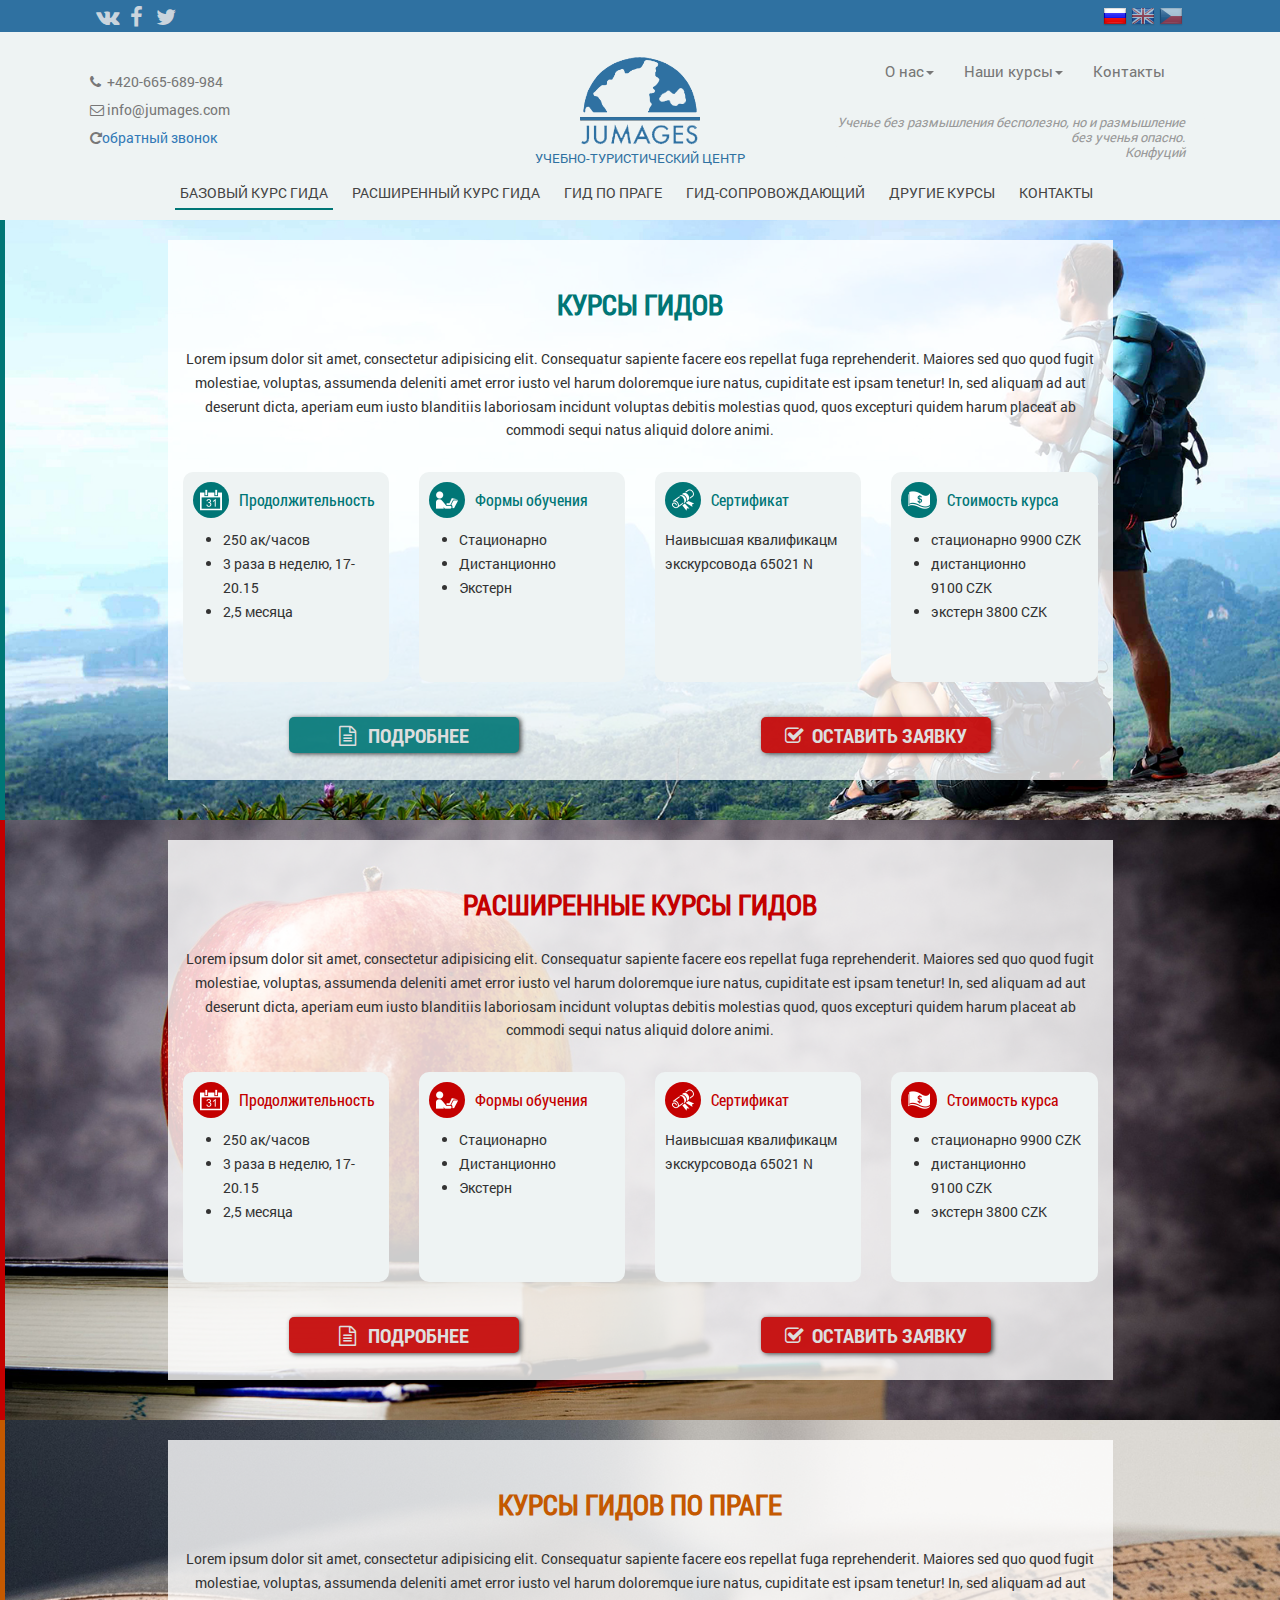
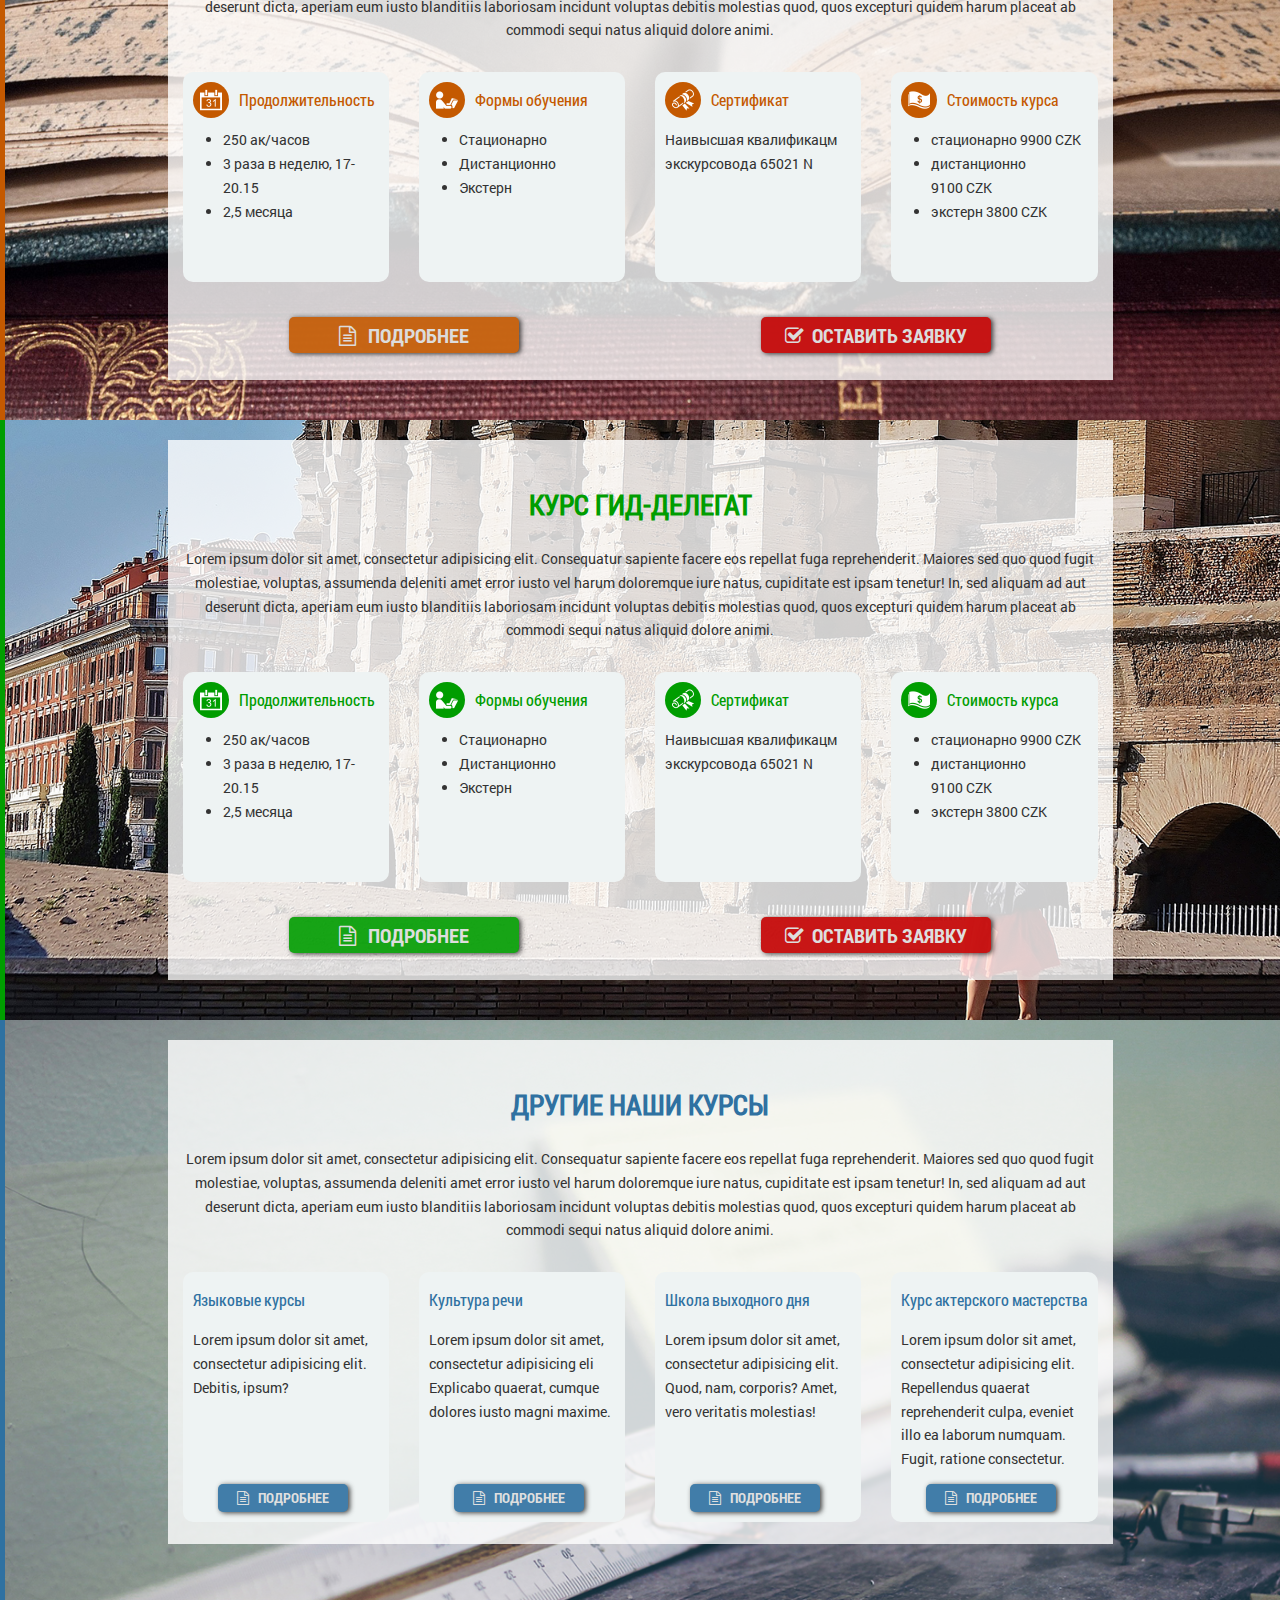
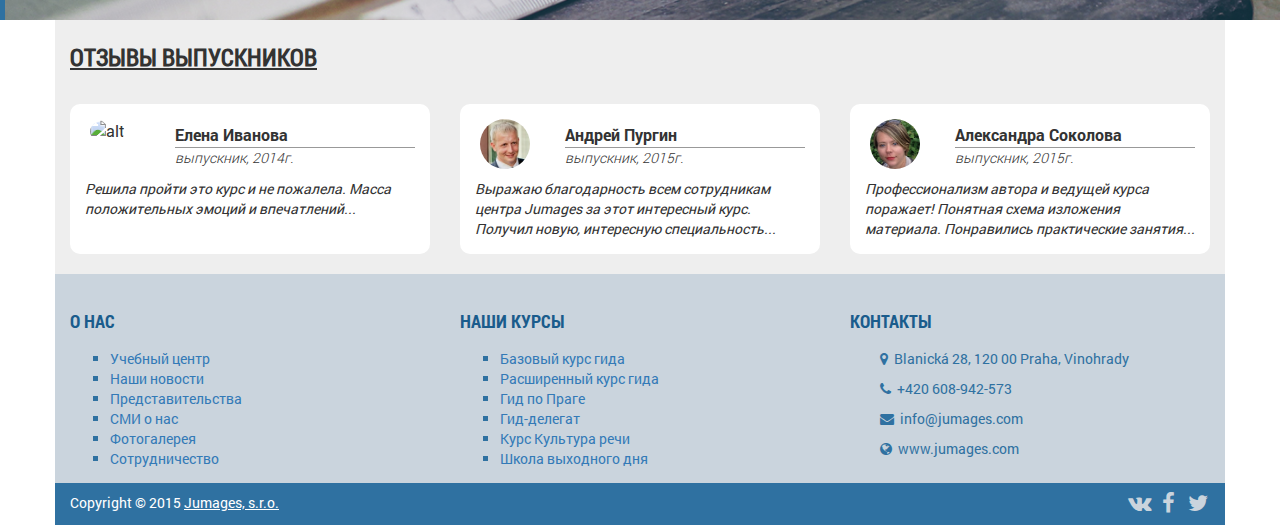
==== commit 1fe2b9e7: "commit before show" ====
--- a/index.html
+++ b/index.html
@@ -26,31 +26,31 @@
 </head>
 <body>
 	<header class="top-header" id="main-header">
-		<div class="container">
-			<div class="top-line" id="header-top">
-				<div class="row bg-darken-blue">
-					<div class="col-md-6">
-						<div class="top-social">
-							<ul>
-								<li><a href="#"><i class="fa fa-vk"></i></a></li>
-								<li><a href="#"><i class="fa fa-facebook"></i></a></li>
-								<li><a href="#"><i class="fa fa-twitter"></i></a></li>
-							</ul>
-						</div>
+		<div class="top-line bg-darken-blue " id="header-top">
+			<div class="container">
+				<div class="col-md-6">
+					<div class="top-social">
+						<ul>
+							<li><a href="#"><i class="fa fa-vk"></i></a></li>
+							<li><a href="#"><i class="fa fa-facebook"></i></a></li>
+							<li><a href="#"><i class="fa fa-twitter"></i></a></li>
+						</ul>
 					</div>
-					<div class="col-md-6">
-						<div class="select-lang">
-							<ul>
-								<li class="active"><a href="#" class="flag ru"></a></li>
-								<li><a href="#" class="flag uk"></a></li>
-								<li><a href="#" class="flag cz"></a></li>
-							</ul>
-						</div>
+				</div><!--.col-md-6 -->
+				<div class="col-md-6">
+					<div class="select-lang">
+						<ul>
+							<li class="active"><a href="#" class="flag ru"></a></li>
+							<li><a href="#" class="flag uk"></a></li>
+							<li><a href="#" class="flag cz"></a></li>
+						</ul>
 					</div>
-				</div>
-			</div>	<!-- .top-line -->		
-			<div class="top-middle" id="header-middle">
-				<div class="row bg-lblue">
+				</div><!--.col-md-6 -->
+			</div><!--.container -->
+		</div>	<!-- .top-line -->		
+		<div class="top-middle bg-lblue" id="header-middle">
+			<div class="container">
+				<div class="row">
 					<div class="col-md-4 hidden-sm hidden-xs">
 						<div class="top-contacts">
 							<ul>
@@ -58,14 +58,14 @@
 								<li><i class="fa fa-envelope-o"></i>&nbsp;info@jumages.com</li>
 								<li><i class="fa fa-repeat"></i><a href="#callback" id="callme">обратный звонок</a></li>
 							</ul>
-						</div>
-					</div>			
+						</div> <!--.top-contacts -->
+					</div><!--.col-md-4 -->			
 					<div class="col-md-4 col-sm-12">
 						<div class="top-logo">
 							<a href="" class="logo">Jumages</a>
 							<span>УЧЕБНО-ТУРИСТИЧЕСКИЙ ЦЕНТР</span>
 						</div>
-					</div>
+					</div> <!--.col-md-4 -->		
 					<div class="col-md-4 col-sm-12">
 
 						<div class="row top-menu-container">
@@ -121,34 +121,199 @@
 							</div> 
 
 						</div>
-					</div>
-
-				</div><!--.top-middle -->
-				<div class="row ">
-					<div class="col-lg-9 col-md-12 col-sm-9 col-xs-9">
-						<nav class="main-menu clearfix">
-							<button class="main_menu_button hidden-md hidden-lg"><i class="fa fa-bars"></i></button>
-							<ul>
-								<li class="active"><a href="#" class="menu-item">Базовый курс гида</a></li>
-								<li><a href="#" class="menu-item">Расширенный курс гида</a></li>
-								<li><a href="#" class="menu-item">Гид по Праге</a></li>
-								<li><a href="#" class="menu-item">Гид-сопровождающий</a></li>
-								<li><a href="#" class="menu-item">Еще курсы &nbsp;&nbsp;<i class="fa fa-caret-down"></i></a>
-								</a></li>
-							</ul>
-						</nav>
-					</div>
-				</div>
-			</header>
-			
-			
-			<section id="course-guide" class="main-page-section section-guide">
-				<div class="line bg-guide"></div>
+					</div><!--.col-md-4 -->		
+				</div>	<!--.row -->
+			</div><!--.container -->
+		</div><!--.top-middle -->
+
+		<div class="row bg-lblue">
+			<div class="col-lg-12 col-md-12 col-sm-12 col-xs-12">
+				<nav class="main-menu clearfix">
+					<button class="main_menu_button hidden-md hidden-lg"><i class="fa fa-bars"></i></button>
+					<ul>
+						<li class="active"><a href="#" class="menu-item a-guide">Базовый курс гида</a></li>
+						<li ><a href="#" class="menu-item a-extguide">Расширенный курс гида</a></li>
+						<li><a href="#" class="menu-item a-prague">Гид по Праге</a></li>
+						<li><a href="#" class="menu-item a-delegate">Гид-сопровождающий</a></li>
+						<li><a href="#" class="menu-item a-others">Другие курсы</a></li>
+						<li><a href="#" class="menu-item a-contacts">Контакты</a></li>
+					</ul>
+				</nav>
+			</div>
+		</div>
+
+	</header>
+
+
+	<section id="course-guide" class="main-page-section section-guide">
+		<div class="line bg-guide"></div>
+		<div class="container">
+			<div class="row">
+				<div class="col col-lg-10 col-lg-offset-1 col-md-10 col-md-offset-1">
+					<div class="item">
+						<h1 class="clr-guide">Курсы гидов</h1>
+						<div class="desc">
+							Lorem ipsum dolor sit amet, consectetur adipisicing elit. Consequatur sapiente facere eos repellat fuga reprehenderit. Maiores sed quo quod fugit molestiae, voluptas, assumenda deleniti amet error iusto vel harum doloremque iure natus, cupiditate est ipsam tenetur! In, sed aliquam ad aut deserunt dicta, aperiam eum iusto blanditiis laboriosam incidunt voluptas debitis molestias quod, quos excepturi quidem harum placeat ab commodi sequi natus aliquid dolore animi.
+						</div>
+						<div class="blocks">
+							<div class="row">
+								<div class="col-md-3 ">
+									<div class="block b-long">
+										<i class="icon bg-guide i-calendar"></i>
+										<span class="header clr-guide">Продолжительность</span>
+										<div class="description">
+											<ul>
+												<li>250 ак/часов</li>
+												<li>3 раза в неделю, 17-20.15 </li>
+												<li>2,5 месяца</li>
+											</ul>
+										</div>
+									</div>
+								</div>
+								<div class="col-md-3">
+									<div class="block b-forms">
+										<i class="icon bg-guide i-forms"></i>
+										<span class="header clr-guide">Формы обучения</span>
+										<div class="description">
+											<ul>
+												<li>Стационарно</li>
+												<li>Дистанционно</li>
+												<li>Экстерн</li>
+											</ul>
+										</div>
+									</div>
+
+								</div>
+								<div class="col-md-3">
+									<div class="block b-sert">
+										<i class="icon bg-guide i-sert"></i>
+										<span class="header clr-guide">Сертификат</span>
+										<div class="description">
+											Наивысшая квалификацм экскурсовода 65021 N
+										</div>
+									</div>
+								</div>
+								<div class="col-md-3">
+									<div class="block b-cost">
+										<i class="icon bg-guide i-cost"></i>
+										<span class="header clr-guide">Стоимость курса</span>
+										<div class="description">
+
+											<ul>
+												<li>стационарно 9900&nbsp;CZK</li>
+												<li>дистанционно 9100&nbsp;CZK</li>
+												<li>экстерн 3800&nbsp;CZK</li>
+											</ul>
+										</div>
+									</div>
+								</div>
+							</div>
+						</div>
+						<div class="buttons">
+							<div class="row">
+								<div class="col-md-6">
+									<a href="#" class="button bg-guide button-detail"><i class="fa fa-file-text-o"></i> &nbsp;
+										Подробнее</a>
+									</div>
+									<div class="col-md-6">
+										<a href="#" class="button button-register"><i class="fa fa-check-square-o"></i> &nbsp;Оставить заявку</a>
+									</div>
+								</div><!--.row-->
+							</div><!--.buttons-->
+						</div><!--.item-->
+					</div><!-- col-lg-10 -->
+				</div><!--.row -->
+			</div><!--.container -->
+		</section>
+
+		<section id="course-extguide" class="main-page-section section-extguide">
+			<div class="line bg-extguide"></div>
+			<div class="container">
+				<div class="row">
+					<div class="col col-lg-10 col-lg-offset-1 col-md-10 col-md-offset-1">
+						<div class="item">
+							<h1 class="clr-extguide">Расширенные курсы гидов</h1>
+							<div class="desc">
+								Lorem ipsum dolor sit amet, consectetur adipisicing elit. Consequatur sapiente facere eos repellat fuga reprehenderit. Maiores sed quo quod fugit molestiae, voluptas, assumenda deleniti amet error iusto vel harum doloremque iure natus, cupiditate est ipsam tenetur! In, sed aliquam ad aut deserunt dicta, aperiam eum iusto blanditiis laboriosam incidunt voluptas debitis molestias quod, quos excepturi quidem harum placeat ab commodi sequi natus aliquid dolore animi.
+							</div>
+							<div class="blocks">
+								<div class="row">
+									<div class="col-md-3 ">
+										<div class="block b-long">
+											<i class="icon bg-extguide i-calendar"></i>
+											<span class="header clr-extguide">Продолжительность</span>
+											<div class="description">
+												<ul>
+													<li>250 ак/часов</li>
+													<li>3 раза в неделю, 17-20.15 </li>
+													<li>2,5 месяца</li>
+												</ul>
+											</div>
+										</div>
+									</div>
+									<div class="col-md-3">
+										<div class="block b-forms">
+											<i class="icon bg-extguide i-forms"></i>
+											<span class="header clr-extguide">Формы обучения</span>
+											<div class="description">
+												<ul>
+													<li>Стационарно</li>
+													<li>Дистанционно</li>
+													<li>Экстерн</li>
+												</ul>
+											</div>
+										</div>
+
+									</div>
+									<div class="col-md-3">
+										<div class="block b-sert">
+											<i class="icon bg-extguide i-sert"></i>
+											<span class="header clr-extguide">Сертификат</span>
+											<div class="description">
+												Наивысшая квалификацм экскурсовода 65021 N
+											</div>
+										</div>
+									</div>
+									<div class="col-md-3">
+										<div class="block b-cost">
+											<i class="icon bg-extguide i-cost"></i>
+											<span class="header clr-extguide">Стоимость курса</span>
+											<div class="description">
+												<ul>
+													<li>стационарно 9900&nbsp;CZK</li>
+													<li>дистанционно 9100&nbsp;CZK</li>
+													<li>экстерн 3800&nbsp;CZK</li>
+												</ul>
+											</div>
+										</div>
+									</div>
+								</div>
+							</div>
+							<div class="buttons">
+								<div class="row">
+									<div class="col-md-6">
+										<a href="#" class="button button-detail bg-extguide"><i class="fa fa-file-text-o"></i> &nbsp;
+											Подробнее</a>
+										</div>
+										<div class="col-md-6">
+											<a href="#" class="button button-register"><i class="fa fa-check-square-o"></i> &nbsp;Оставить заявку</a>
+										</div>
+									</div><!--.row-->
+								</div><!--.buttons-->
+							</div><!--.item-->
+						</div><!-- col-lg-10 -->
+					</div><!--.row -->
+				</div><!--.container -->
+			</section>
+
+
+			<section id="course-prague" class="main-page-section section-prague">
+				<div class="line bg-prague"></div>
 				<div class="container">
 					<div class="row">
 						<div class="col col-lg-10 col-lg-offset-1 col-md-10 col-md-offset-1">
 							<div class="item">
-								<h1 class="clr-guide">Курсы гидов</h1>
+								<h1 class="clr-prague">Курсы гидов по Праге</h1>
 								<div class="desc">
 									Lorem ipsum dolor sit amet, consectetur adipisicing elit. Consequatur sapiente facere eos repellat fuga reprehenderit. Maiores sed quo quod fugit molestiae, voluptas, assumenda deleniti amet error iusto vel harum doloremque iure natus, cupiditate est ipsam tenetur! In, sed aliquam ad aut deserunt dicta, aperiam eum iusto blanditiis laboriosam incidunt voluptas debitis molestias quod, quos excepturi quidem harum placeat ab commodi sequi natus aliquid dolore animi.
 								</div>
@@ -156,8 +321,8 @@
 									<div class="row">
 										<div class="col-md-3 ">
 											<div class="block b-long">
-												<i class="icon bg-guide i-calendar"></i>
-												<span class="header clr-guide">Продолжительность</span>
+												<i class="icon bg-prague i-calendar"></i>
+												<span class="header clr-prague">Продолжительность</span>
 												<div class="description">
 													<ul>
 														<li>250 ак/часов</li>
@@ -169,8 +334,8 @@
 										</div>
 										<div class="col-md-3">
 											<div class="block b-forms">
-												<i class="icon bg-guide i-forms"></i>
-												<span class="header clr-guide">Формы обучения</span>
+												<i class="icon bg-prague i-forms"></i>
+												<span class="header clr-prague">Формы обучения</span>
 												<div class="description">
 													<ul>
 														<li>Стационарно</li>
@@ -179,12 +344,11 @@
 													</ul>
 												</div>
 											</div>
-
 										</div>
 										<div class="col-md-3">
 											<div class="block b-sert">
-												<i class="icon bg-guide i-sert"></i>
-												<span class="header clr-guide">Сертификат</span>
+												<i class="icon bg-prague i-sert"></i>
+												<span class="header clr-prague">Сертификат</span>
 												<div class="description">
 													Наивысшая квалификацм экскурсовода 65021 N
 												</div>
@@ -192,10 +356,9 @@
 										</div>
 										<div class="col-md-3">
 											<div class="block b-cost">
-												<i class="icon bg-guide i-cost"></i>
-												<span class="header clr-guide">Стоимость курса</span>
+												<i class="icon bg-prague i-cost"></i>
+												<span class="header clr-prague">Стоимость курса</span>
 												<div class="description">
-
 													<ul>
 														<li>стационарно 9900&nbsp;CZK</li>
 														<li>дистанционно 9100&nbsp;CZK</li>
@@ -209,7 +372,7 @@
 								<div class="buttons">
 									<div class="row">
 										<div class="col-md-6">
-											<a href="#" class="button bg-guide button-detail"><i class="fa fa-file-text-o"></i> &nbsp;
+											<a href="#" class="button button-detail bg-prague"><i class="fa fa-file-text-o"></i> &nbsp;
 												Подробнее</a>
 											</div>
 											<div class="col-md-6">
@@ -223,13 +386,14 @@
 					</div><!--.container -->
 				</section>
 
-				<section id="course-extguide" class="main-page-section section-extguide">
-					<div class="line bg-extguide"></div>
+
+				<section id="course-delegate" class="main-page-section section-delegate">
+					<div class="line bg-delegate"></div>
 					<div class="container">
 						<div class="row">
 							<div class="col col-lg-10 col-lg-offset-1 col-md-10 col-md-offset-1">
 								<div class="item">
-									<h1 class="clr-extguide">Расширенные курсы гидов</h1>
+									<h1 class="clr-delegate">Курс Гид-делегат</h1>
 									<div class="desc">
 										Lorem ipsum dolor sit amet, consectetur adipisicing elit. Consequatur sapiente facere eos repellat fuga reprehenderit. Maiores sed quo quod fugit molestiae, voluptas, assumenda deleniti amet error iusto vel harum doloremque iure natus, cupiditate est ipsam tenetur! In, sed aliquam ad aut deserunt dicta, aperiam eum iusto blanditiis laboriosam incidunt voluptas debitis molestias quod, quos excepturi quidem harum placeat ab commodi sequi natus aliquid dolore animi.
 									</div>
@@ -237,8 +401,8 @@
 										<div class="row">
 											<div class="col-md-3 ">
 												<div class="block b-long">
-													<i class="icon bg-extguide i-calendar"></i>
-													<span class="header clr-extguide">Продолжительность</span>
+													<i class="icon bg-delegate i-calendar"></i>
+													<span class="header clr-delegate">Продолжительность</span>
 													<div class="description">
 														<ul>
 															<li>250 ак/часов</li>
@@ -250,8 +414,8 @@
 											</div>
 											<div class="col-md-3">
 												<div class="block b-forms">
-													<i class="icon bg-extguide i-forms"></i>
-													<span class="header clr-extguide">Формы обучения</span>
+													<i class="icon bg-delegate i-forms"></i>
+													<span class="header clr-delegate">Формы обучения</span>
 													<div class="description">
 														<ul>
 															<li>Стационарно</li>
@@ -264,8 +428,8 @@
 											</div>
 											<div class="col-md-3">
 												<div class="block b-sert">
-													<i class="icon bg-extguide i-sert"></i>
-													<span class="header clr-extguide">Сертификат</span>
+													<i class="icon bg-delegate i-sert"></i>
+													<span class="header clr-delegate">Сертификат</span>
 													<div class="description">
 														Наивысшая квалификацм экскурсовода 65021 N
 													</div>
@@ -273,15 +437,19 @@
 											</div>
 											<div class="col-md-3">
 												<div class="block b-cost">
-													<i class="icon bg-extguide i-cost"></i>
-													<span class="header clr-extguide">Стоимость курса</span>
+													<i class="icon bg-delegate i-cost"></i>
+													<span class="header clr-delegate">Стоимость курса</span>
 													<div class="description">
+
 														<ul>
 															<li>стационарно 9900&nbsp;CZK</li>
 															<li>дистанционно 9100&nbsp;CZK</li>
 															<li>экстерн 3800&nbsp;CZK</li>
 														</ul>
-													</div>
+
+													</div>
+
+
 												</div>
 											</div>
 										</div>
@@ -289,7 +457,7 @@
 									<div class="buttons">
 										<div class="row">
 											<div class="col-md-6">
-												<a href="#" class="button button-detail bg-extguide"><i class="fa fa-file-text-o"></i> &nbsp;
+												<a href="#" class="button bg-delegate button-detail"><i class="fa fa-file-text-o"></i> &nbsp;
 													Подробнее</a>
 												</div>
 												<div class="col-md-6">
@@ -303,14 +471,13 @@
 						</div><!--.container -->
 					</section>
 
-
-					<section id="course-prague" class="main-page-section section-prague">
-						<div class="line bg-prague"></div>
+					<section id="course-others" class="main-page-section section-others">
+						<div class="line bg-others"></div>
 						<div class="container">
 							<div class="row">
 								<div class="col col-lg-10 col-lg-offset-1 col-md-10 col-md-offset-1">
 									<div class="item">
-										<h1 class="clr-prague">Курсы гидов по Праге</h1>
+										<h1 class="clr-others">Другие наши курсы</h1>
 										<div class="desc">
 											Lorem ipsum dolor sit amet, consectetur adipisicing elit. Consequatur sapiente facere eos repellat fuga reprehenderit. Maiores sed quo quod fugit molestiae, voluptas, assumenda deleniti amet error iusto vel harum doloremque iure natus, cupiditate est ipsam tenetur! In, sed aliquam ad aut deserunt dicta, aperiam eum iusto blanditiis laboriosam incidunt voluptas debitis molestias quod, quos excepturi quidem harum placeat ab commodi sequi natus aliquid dolore animi.
 										</div>
@@ -318,301 +485,192 @@
 											<div class="row">
 												<div class="col-md-3 ">
 													<div class="block b-long">
-														<i class="icon bg-prague i-calendar"></i>
-														<span class="header clr-prague">Продолжительность</span>
+
+														<span class="header clr-others">Языковые курсы</span>
 														<div class="description">
-															<ul>
-																<li>250 ак/часов</li>
-																<li>3 раза в неделю, 17-20.15 </li>
-																<li>2,5 месяца</li>
-															</ul>
-														</div>
-													</div>
-												</div>
-												<div class="col-md-3">
-													<div class="block b-forms">
-														<i class="icon bg-prague i-forms"></i>
-														<span class="header clr-prague">Формы обучения</span>
-														<div class="description">
-															<ul>
-																<li>Стационарно</li>
-																<li>Дистанционно</li>
-																<li>Экстерн</li>
-															</ul>
-														</div>
-													</div>
-												</div>
-												<div class="col-md-3">
-													<div class="block b-sert">
-														<i class="icon bg-prague i-sert"></i>
-														<span class="header clr-prague">Сертификат</span>
-														<div class="description">
-															Наивысшая квалификацм экскурсовода 65021 N
-														</div>
-													</div>
-												</div>
-												<div class="col-md-3">
-													<div class="block b-cost">
-														<i class="icon bg-prague i-cost"></i>
-														<span class="header clr-prague">Стоимость курса</span>
-														<div class="description">
-															<ul>
-																<li>стационарно 9900&nbsp;CZK</li>
-																<li>дистанционно 9100&nbsp;CZK</li>
-																<li>экстерн 3800&nbsp;CZK</li>
-															</ul>
-														</div>
-													</div>
-												</div>
-											</div>
-										</div>
-										<div class="buttons">
-											<div class="row">
-												<div class="col-md-6">
-													<a href="#" class="button button-detail bg-prague"><i class="fa fa-file-text-o"></i> &nbsp;
-														Подробнее</a>
-													</div>
-													<div class="col-md-6">
-														<a href="#" class="button button-register"><i class="fa fa-check-square-o"></i> &nbsp;Оставить заявку</a>
-													</div>
-												</div><!--.row-->
-											</div><!--.buttons-->
-										</div><!--.item-->
-									</div><!-- col-lg-10 -->
-								</div><!--.row -->
-							</div><!--.container -->
-						</section>
-
-
-						<section id="course-delegate" class="main-page-section section-delegate">
-							<div class="line bg-delegate"></div>
-							<div class="container">
-								<div class="row">
-									<div class="col col-lg-10 col-lg-offset-1 col-md-10 col-md-offset-1">
-										<div class="item">
-											<h1 class="clr-delegate">Курс Гид-делегат</h1>
-											<div class="desc">
-												Lorem ipsum dolor sit amet, consectetur adipisicing elit. Consequatur sapiente facere eos repellat fuga reprehenderit. Maiores sed quo quod fugit molestiae, voluptas, assumenda deleniti amet error iusto vel harum doloremque iure natus, cupiditate est ipsam tenetur! In, sed aliquam ad aut deserunt dicta, aperiam eum iusto blanditiis laboriosam incidunt voluptas debitis molestias quod, quos excepturi quidem harum placeat ab commodi sequi natus aliquid dolore animi.
-											</div>
-											<div class="blocks">
-												<div class="row">
-													<div class="col-md-3 ">
-														<div class="block b-long">
-															<i class="icon bg-delegate i-calendar"></i>
-															<span class="header clr-delegate">Продолжительность</span>
-															<div class="description">
-																<ul>
-																	<li>250 ак/часов</li>
-																	<li>3 раза в неделю, 17-20.15 </li>
-																	<li>2,5 месяца</li>
-																</ul>
-															</div>
+															Lorem ipsum dolor sit amet, consectetur adipisicing elit. Debitis, ipsum?
+														</div>
+														<a href="#" class="button bg-others button-detail b-normal"><i class="fa fa-file-text-o"></i> &nbsp;
+															Подробнее</a>
 														</div>
 													</div>
 													<div class="col-md-3">
 														<div class="block b-forms">
-															<i class="icon bg-delegate i-forms"></i>
-															<span class="header clr-delegate">Формы обучения</span>
+
+															<span class="header clr-others">Культура речи</span>
 															<div class="description">
-																<ul>
-																	<li>Стационарно</li>
-																	<li>Дистанционно</li>
-																	<li>Экстерн</li>
-																</ul>
-															</div>
-														</div>
-
-													</div>
-													<div class="col-md-3">
-														<div class="block b-sert">
-															<i class="icon bg-delegate i-sert"></i>
-															<span class="header clr-delegate">Сертификат</span>
-															<div class="description">
-																Наивысшая квалификацм экскурсовода 65021 N
-															</div>
-														</div>
-													</div>
-													<div class="col-md-3">
-														<div class="block b-cost">
-															<i class="icon bg-delegate i-cost"></i>
-															<span class="header clr-delegate">Стоимость курса</span>
-															<div class="description">
-
-																<ul>
-																	<li>стационарно 9900&nbsp;CZK</li>
-																	<li>дистанционно 9100&nbsp;CZK</li>
-																	<li>экстерн 3800&nbsp;CZK</li>
-																</ul>
-
-															</div>
-
-
-														</div>
-													</div>
-												</div>
-											</div>
-											<div class="buttons">
-												<div class="row">
-													<div class="col-md-6">
-														<a href="#" class="button bg-delegate button-detail"><i class="fa fa-file-text-o"></i> &nbsp;
-															Подробнее</a>
-														</div>
-														<div class="col-md-6">
-															<a href="#" class="button button-register"><i class="fa fa-check-square-o"></i> &nbsp;Оставить заявку</a>
-														</div>
-													</div><!--.row-->
-												</div><!--.buttons-->
-											</div><!--.item-->
-										</div><!-- col-lg-10 -->
-									</div><!--.row -->
-								</div><!--.container -->
-							</section>
-
-							<section id="course-others" class="main-page-section section-others">
-								<div class="container">
-									<div class="row">
-										<div class="col col-lg-10 col-lg-offset-1 col-md-10 col-md-offset-1">
-											<div class="item">
-
-											</div>
-										</div>
-									</div>
-								</div>
-							</section>
-
-							<section class="reviews" id="reviews">
-								<div class="container">
-									<div class="row">
-										<div class="col-md-12 col-sm-12">
-											<h2>Отзывы выпускников</h2>
-										</div>
-										<div class="col-md-4 col-sm-4">
-											<div class="item-review">
-												<div class="row">
-													<div class="col col-md-3 col-sm-3 col-xs-12">
-														<div class="photo">
-															<img src="http://ladymadonna.ru/wp-content/uploads/2013/10/ladymadonna.ru_41-150x150.jpg" alt="alt">
-														</div>
-													</div>
-													<div class="col-md-9 col-sm-9 col-xs-12">
-														<div class="name">
-															<span class="fio">Елена Иванова</span><span class="underline">выпускник, 2014г.</span>
-														</div>
-													</div>
-													<div class="col-md-12 review-text">
-														Решила пройти это курс и не пожалела. Масса положительных эмоций и впечатлений...
-													</div>
-												</div><!-- .row -->
-											</div><!--.item-review -->
-										</div><!--.col-md-4 -->
-										<div class="col-md-4 col-sm-4">
-											<div class="item-review">
-												<div class="row">
-													<div class="col col-md-3 col-sm-3 col-xs-12">
-														<div class="photo">
-															<img src="/images/photo/man.jpg" alt="alt">
-														</div>
-													</div>
-													<div class="col-md-9 col-sm-9 col-xs-12">
-														<div class="name">
-															<span class="fio">Андрей Пургин</span><span class="underline">выпускник, 2015г.</span>
-														</div>
-													</div>
-													<div class="col-md-12 review-text">
-														Выражаю благодарность всем сотрудникам центра Jumages за этот интересный курс. Получил новую, интересную специальность...
-													</div>
-												</div><!-- .row -->
-											</div><!--.item-review -->
-										</div><!--.col-md-4 -->
-										<div class="col-md-4 col-sm-4">
-											<div class="item-review">
-												<div class="row">
-													<div class="col col-md-3 col-sm-3 col-xs-12">
-														<div class="photo">
-															<img src="/images/photo/kristina.jpg" alt="alt">
-														</div>
-													</div>
-													<div class="col-md-9 col-sm-9 col-xs-12">
-														<div class="name">
-															<span class="fio">Александра Соколова</span><span class="underline">выпускник, 2015г.</span>
-														</div>
-													</div>
-													<div class="col-md-12 review-text">
-														Профессионализм автора и ведущей курса поражает! Понятная схема изложения материала. Понравились практические занятия...
-													</div>
-												</div><!-- .row -->
-											</div><!--.item-review -->
-										</div><!--.col-md-4 -->
-									</div> <!--.row -->
-								</div><!-- .container -->
-							</section>
-
-							<footer id="main-footer">
-								<div class="container">
-									<div class="row bg-blue">
-										<div class="col-md-4 col-sm-4 col-xs-12">
-											<div class="footer-item">
-												<div class="header">О нас</div>
-
-												<div class="content">
-													<ul>
-														<li><a href="#">Учебный центр</a></li>
-														<li><a href="#">Наши новости</a></li>
-														<li><a href="#">Представительства</a></li>
-														<li><a href="#">СМИ о нас</a></li>
-														<li><a href="#">Фотогалерея</a></li>
-														<li><a href="#">Сотрудничество</a></li>							
-														<!-- <li><a href="#">Карта сайта</a></li> -->
-													</ul>
-												</div>
-											</div>
-										</div>
-										<div class="col-md-4 col-sm-4 col-xs-12">
-											<div class="footer-item">
-												<div class="header">Наши курсы</div>
-												<div class="content">
-													<ul>
-														<li><a href="#">Базовый курс гида</a></li>
-														<li><a href="#">Расширенный курс гида</a></li>
-														<li><a href="#">Гид по Праге</a></li>
-														<li><a href="#">Гид-делегат</a></li>
-														<li><a href="#">Курс Культура речи</a></li>
-														<li><a href="#">Школа выходного дня</a></li>
-													</ul>
-												</div>
-											</div>
-										</div>
-										<div class="col-md-4 col-sm-4 col-xs-12">
-											<div class="footer-item contacts">
-												<div class="header">Контакты</div>
-												<div class="f-content">
-													<ul>
-														<li><i class="fa fa-map-marker"></i>&nbsp;&nbsp;Blanická 28, 120 00 Praha, Vinohrady</li>
-														<li><i class="fa fa-phone"></i>&nbsp;&nbsp;+420 608-942-573</li>
-														<li><i class="fa fa-envelope"></i>&nbsp;&nbsp;info@jumages.com</li>
-														<li><i class="fa fa-globe"></i>&nbsp;&nbsp;www.jumages.com</li>
-													</ul>
-												</div>
-											</div>
-										</div>
-									</div>
-
-									<div class="row bg-darken-blue">
-										<div class="col-md-12">
-											<div class="bottom-line">
-												<div class="copyright">Copyright © 2015 <a href="#">Jumages, s.r.o.</a></div>
-												<div class="bottom-social">
-													<ul>
-														<li><a href="#"><i class="fa fa-vk"></i></a></li>
-														<li><a href="#"><i class="fa fa-facebook"></i></a></li>
-														<li><a href="#"><i class="fa fa-twitter"></i></a></li>
-													</ul>
-												</div>
-											</div>
-										</div>
-									</div>
-								</div><!--.container -->
-							</footer>
+															Lorem ipsum dolor sit amet, consectetur adipisicing eli Explicabo quaerat, cumque dolores iusto magni maxime.
+															</div>
+															<a href="#" class="button bg-others button-detail b-normal"><i class="fa fa-file-text-o"></i> &nbsp;
+																Подробнее</a>
+															</div>
+														</div>
+														<div class="col-md-3">
+															<div class="block b-sert">
+
+																<span class="header clr-others">Школа выходного дня</span>
+																<div class="description">
+																	Lorem ipsum dolor sit amet, consectetur adipisicing elit. Quod, nam, corporis? Amet, vero veritatis molestias!
+																</div>
+																<a href="#" class="button bg-others button-detail b-normal"><i class="fa fa-file-text-o"></i> &nbsp;
+																	Подробнее</a>
+																</div>
+															</div>
+															<div class="col-md-3">
+																<div class="block b-cost">
+
+																	<span class="header clr-others">Курс актерского мастерства</span>
+																	<div class="description">
+
+																		Lorem ipsum dolor sit amet, consectetur adipisicing elit. Repellendus quaerat reprehenderit culpa, eveniet illo ea laborum numquam. Fugit, ratione consectetur.
+
+																	</div>
+																	<a href="#" class="button bg-others button-detail b-normal"><i class="fa fa-file-text-o"></i> &nbsp;
+																		Подробнее</a>
+
+																	</div>
+																</div>
+															</div>
+														</div>
+													</div><!--.item-->
+												</div>
+											</div>
+										</div>
+									</section>
+
+									<section class="reviews" id="reviews">
+										<div class="container">
+											<div class="row">
+												<div class="col-md-12 col-sm-12">
+													<h2>Отзывы выпускников</h2>
+												</div>
+												<div class="col-md-4 col-sm-4">
+													<div class="item-review">
+														<div class="row">
+															<div class="col col-md-3 col-sm-3 col-xs-12">
+																<div class="photo">
+																	<img src="http://ladymadonna.ru/wp-content/uploads/2013/10/ladymadonna.ru_41-150x150.jpg" alt="alt">
+																</div>
+															</div>
+															<div class="col-md-9 col-sm-9 col-xs-12">
+																<div class="name">
+																	<span class="fio">Елена Иванова</span><span class="underline">выпускник, 2014г.</span>
+																</div>
+															</div>
+															<div class="col-md-12 review-text">
+																Решила пройти это курс и не пожалела. Масса положительных эмоций и впечатлений...
+															</div>
+														</div><!-- .row -->
+													</div><!--.item-review -->
+												</div><!--.col-md-4 -->
+												<div class="col-md-4 col-sm-4">
+													<div class="item-review">
+														<div class="row">
+															<div class="col col-md-3 col-sm-3 col-xs-12">
+																<div class="photo">
+																	<img src="/images/photo/man.jpg" alt="alt">
+																</div>
+															</div>
+															<div class="col-md-9 col-sm-9 col-xs-12">
+																<div class="name">
+																	<span class="fio">Андрей Пургин</span><span class="underline">выпускник, 2015г.</span>
+																</div>
+															</div>
+															<div class="col-md-12 review-text">
+																Выражаю благодарность всем сотрудникам центра Jumages за этот интересный курс. Получил новую, интересную специальность...
+															</div>
+														</div><!-- .row -->
+													</div><!--.item-review -->
+												</div><!--.col-md-4 -->
+												<div class="col-md-4 col-sm-4">
+													<div class="item-review">
+														<div class="row">
+															<div class="col col-md-3 col-sm-3 col-xs-12">
+																<div class="photo">
+																	<img src="/images/photo/kristina.jpg" alt="alt">
+																</div>
+															</div>
+															<div class="col-md-9 col-sm-9 col-xs-12">
+																<div class="name">
+																	<span class="fio">Александра Соколова</span><span class="underline">выпускник, 2015г.</span>
+																</div>
+															</div>
+															<div class="col-md-12 review-text">
+																Профессионализм автора и ведущей курса поражает! Понятная схема изложения материала. Понравились практические занятия...
+															</div>
+														</div><!-- .row -->
+													</div><!--.item-review -->
+												</div><!--.col-md-4 -->
+											</div> <!--.row -->
+										</div><!-- .container -->
+									</section>
+
+									<footer id="main-footer">
+										<div class="container">
+											<div class="row bg-blue">
+												<div class="col-md-4 col-sm-4 col-xs-12">
+													<div class="footer-item">
+														<div class="header">О нас</div>
+
+														<div class="content">
+															<ul>
+																<li><a href="#">Учебный центр</a></li>
+																<li><a href="#">Наши новости</a></li>
+																<li><a href="#">Представительства</a></li>
+																<li><a href="#">СМИ о нас</a></li>
+																<li><a href="#">Фотогалерея</a></li>
+																<li><a href="#">Сотрудничество</a></li>							
+																<!-- <li><a href="#">Карта сайта</a></li> -->
+															</ul>
+														</div>
+													</div>
+												</div>
+												<div class="col-md-4 col-sm-4 col-xs-12">
+													<div class="footer-item">
+														<div class="header">Наши курсы</div>
+														<div class="content">
+															<ul>
+																<li><a href="#">Базовый курс гида</a></li>
+																<li><a href="#">Расширенный курс гида</a></li>
+																<li><a href="#">Гид по Праге</a></li>
+																<li><a href="#">Гид-делегат</a></li>
+																<li><a href="#">Курс Культура речи</a></li>
+																<li><a href="#">Школа выходного дня</a></li>
+															</ul>
+														</div>
+													</div>
+												</div>
+												<div class="col-md-4 col-sm-4 col-xs-12">
+													<div class="footer-item contacts">
+														<div class="header">Контакты</div>
+														<div class="f-content">
+															<ul>
+																<li><i class="fa fa-map-marker"></i>&nbsp;&nbsp;Blanická 28, 120 00 Praha, Vinohrady</li>
+																<li><i class="fa fa-phone"></i>&nbsp;&nbsp;+420 608-942-573</li>
+																<li><i class="fa fa-envelope"></i>&nbsp;&nbsp;info@jumages.com</li>
+																<li><i class="fa fa-globe"></i>&nbsp;&nbsp;www.jumages.com</li>
+															</ul>
+														</div>
+													</div>
+												</div>
+											</div>
+
+											<div class="row bg-darken-blue">
+												<div class="col-md-12">
+													<div class="bottom-line">
+														<div class="copyright">Copyright © 2015 <a href="#">Jumages, s.r.o.</a></div>
+														<div class="bottom-social">
+															<ul>
+																<li><a href="#"><i class="fa fa-vk"></i></a></li>
+																<li><a href="#"><i class="fa fa-facebook"></i></a></li>
+																<li><a href="#"><i class="fa fa-twitter"></i></a></li>
+															</ul>
+														</div>
+													</div>
+												</div>
+											</div>
+										</div><!--.container -->
+									</footer>
 	<!--[if lt IE 9]>
 	<script src="libs/html5shiv/es5-shim.min.js"></script>
 	<script src="libs/html5shiv/html5shiv.min.js"></script>
--- a/css/main.css
+++ b/css/main.css
@@ -64,7 +64,6 @@
 	background-color: #2F71A1;
 }
 .bg-darken-blue {
-	background-color: #005;
 	background-color: #2F71A1;
 }
 .bg-lblue {
@@ -528,7 +527,7 @@
 	font-size: 1.3rem;
 	font-style: italic;
 	line-height: 1.5rem;
-	margin: 0 0 0 0;
+	margin: 0 20px 0 0;
 	padding: 0 20px 0 0;
 	position: relative;
 	text-align: right;
--- a/css/index.css
+++ b/css/index.css
@@ -1,3 +1,10 @@
+.top-logo {
+    font-size: 1.1rem;
+    margin: 25px auto 5px;
+    text-align: center;
+    text-transform: uppercase;
+    width: 100%;
+}
 .main-page-section {
     background-size: cover !important;
     font-size: 1.6rem;
@@ -15,13 +22,13 @@
     background: rgba(0,0,0,0) url('/images/sections/extguide.jpg') repeat scroll 0 0;
 }
 .section-prague {
-    background: rgba(0,0,0,0) url('/images/sections/prague.jpg') repeat scroll 0 0;
+    background: rgba(0,0,0,0) url('/images/sections/10.jpg') repeat scroll 0 0;
 }
 .section-delegate {
-    background: rgba(0,0,0,0) url('/images/sections/delegate.jpg') repeat scroll 0 0;
+    background: rgba(0,0,0,0) url('/images/sections/12.jpg') repeat scroll 0 0;
 }
 .section-others {
-    background: rgba(0,0,0,0) url('/images/sections/others.jpg') repeat scroll 0 0;
+    background: rgba(0,0,0,0) url('/images/sections/4.jpg') repeat scroll 0 0;
 }
 
 .main-menu {
@@ -33,20 +40,23 @@
 .main_menu_button {
     background-color: transparent;
     border: none;
-    color: #fff;
+    color: #444;
     font-size: 2.6rem;
     padding: 0 15px 0;
 }
 .main-menu ul {
-    float: left;
+    /*float: left;*/
+    width: 940px;
+    margin:0 auto 5px auto; 
     list-style-type: none;
-    margin: 0;
+
     padding: 0;
     z-index: 12;
 }
 .main-menu ul li {
     display: inline-block;
     position: relative;
+   
 }
 .main-menu a {
     color: #444;
@@ -56,16 +66,18 @@
     margin: 0;
     o-transition: all .25s;
     outline: none;
-    padding: 10px 10px;
+    padding: 5px 5px;
+    margin: 5px 5px;
     text-transform: uppercase;
     transition: all .25s;
     webkit-transition: all .25s;
+    border-bottom: 2px solid transparent;
 }
 .main-menu li.active a {
-    background-color: #6296BC;
+
 }
 .main-menu a:hover {
-    background-color: #6296BC;
+    /*background-color: #6296BC;*/
     text-decoration: none;
 }
 section > .line {
@@ -172,9 +184,7 @@
   box-shadow: 1px 1px 2px rgba(0, 0, 0, 0.8);
 }
 
-.item .button-detail {
 
-}
 .item .button-register {
    background-color: #C40000;
 }
--- a/css/msections.css
+++ b/css/msections.css
@@ -4,6 +4,10 @@
 }
 .clr-guide {
   color: #007676;
+}
+.a-guide:hover,
+.active>.a-guide {
+ border-bottom-color: #007676;
 }
 
 .bg-extguide {
@@ -12,16 +16,74 @@
 .clr-extguide {
   color: #C40000;
 }
+.a-extguide:hover,
+.active>.a-extguide
+{
+ border-bottom-color: #C40000;
+}
+
+
+
 .bg-prague {
   background-color: #C45900
 }
 .clr-prague {
   color: #C45900;
 }
+.a-prague:hover,
+.active>.a-prague {
+  border-bottom-color: #C45900;
+}
+
 .bg-delegate {
   background-color: #009D00;
 }
 .clr-delegate {
   color: #009D00;
 }
+.a-delegate:hover,
+.active>.a-delegate
+{
+ border-bottom-color: #009D00;
+}
 
+.bg-others {
+  background-color: #2F71A1;
+}
+.clr-others {
+ color: #2F71A1;
+}
+.a-others:hover,
+.active>.a-others
+{
+  border-bottom-color: #2F71A1;
+}
+
+.item .b-normal {
+    display: inline-block;
+    text-align:center;
+    width:130px;
+    font-family: "RobotoCondensedBold";
+    height: 28px;
+    font-size:1.4rem;
+    line-height:28px;
+    padding:0 10px;
+    margin:5px auto;
+    text-transform:uppercase;
+    border-radius:5px;
+    color: #ddd;
+    opacity: 0.9;
+    /*font-weight: bold;*/
+    box-shadow: 2px 1px 5px rgba(0, 0, 0, 0.8);
+}
+.section-others .b-normal {
+  position:absolute;
+  bottom:5px;
+  left:50px;
+
+}
+
+.section-others .blocks .block {
+  height:250px;
+  overflow:hidden;
+}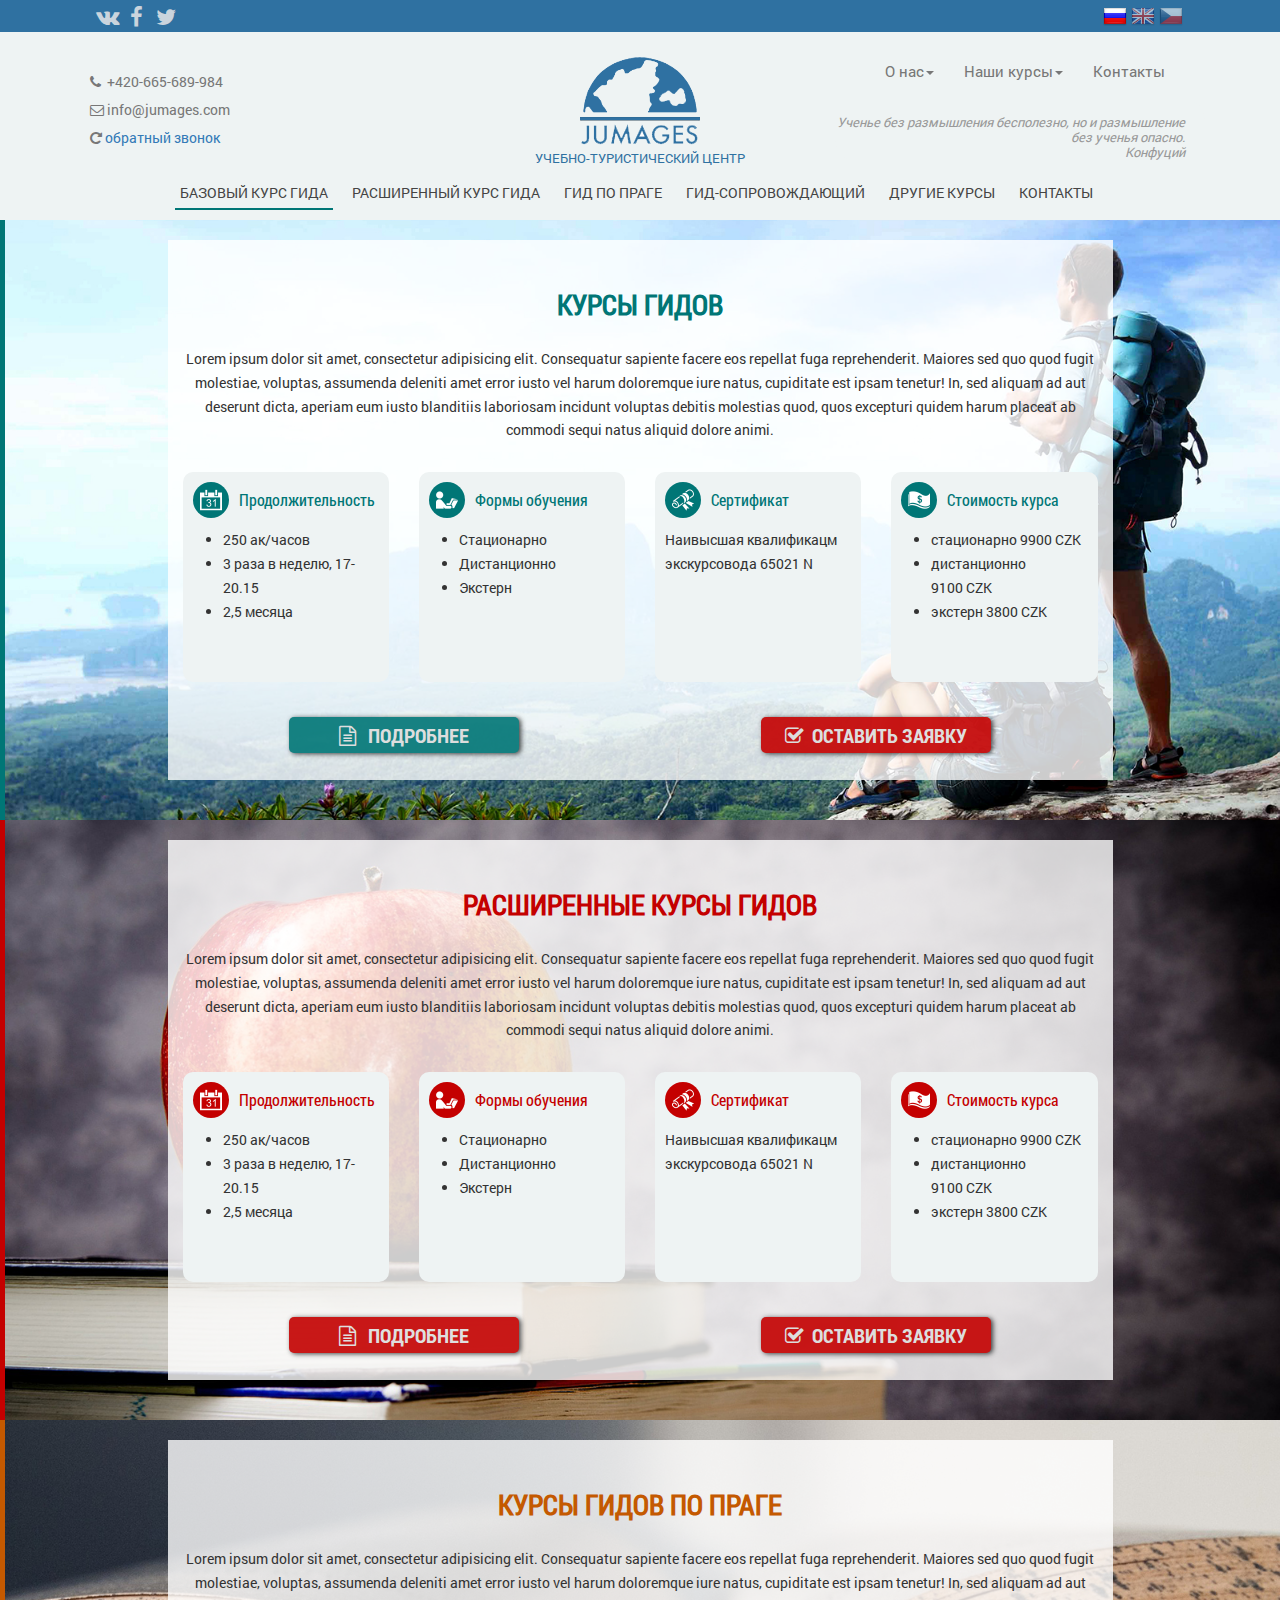
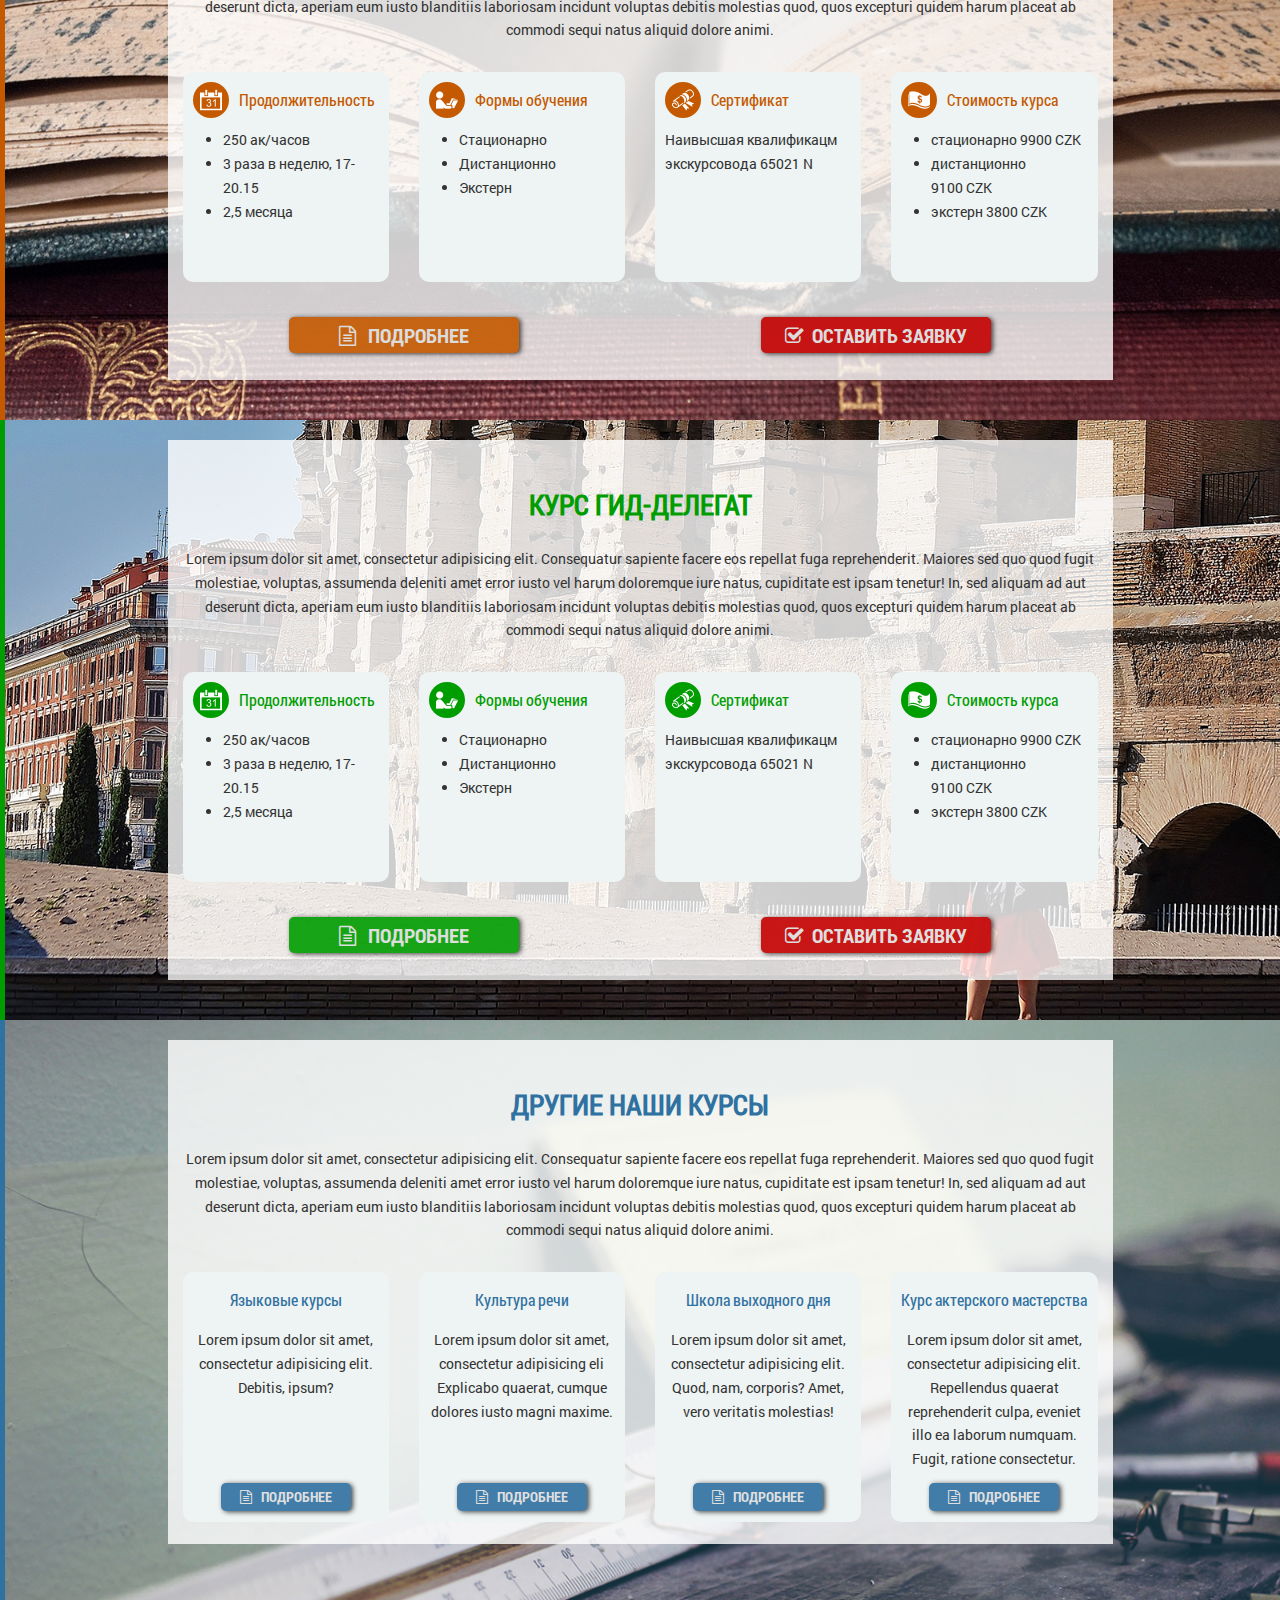
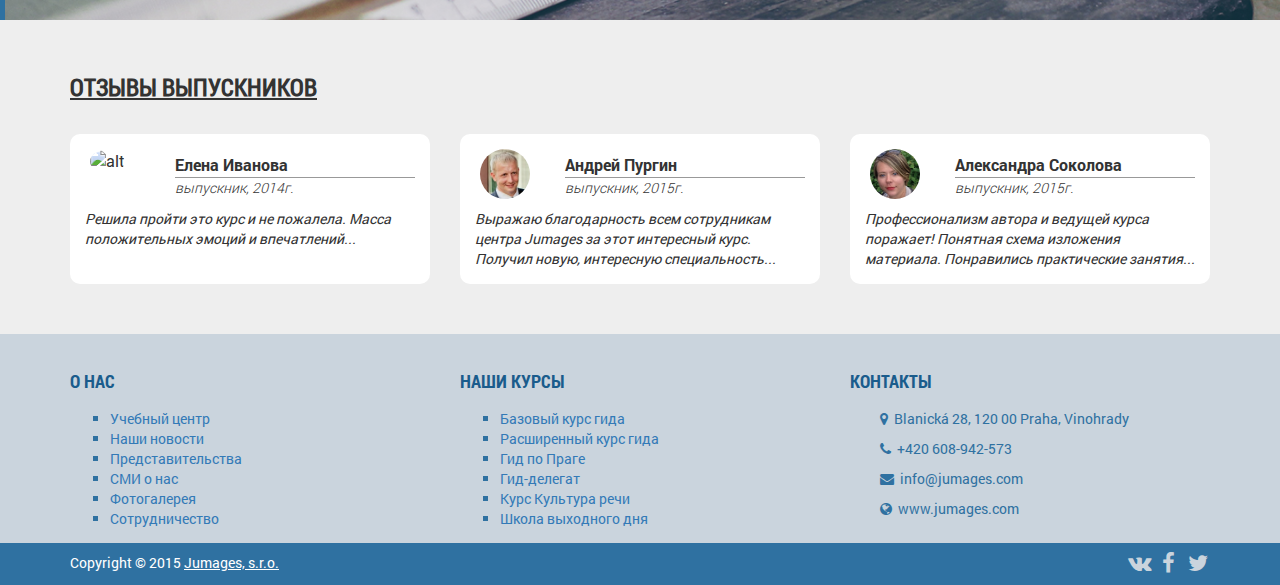
==== commit ec0835d2: "Delete unused images" ====
--- a/index.html
+++ b/index.html
@@ -56,183 +56,104 @@
 							<ul>
 								<li><i class="fa fa-phone"></i>&nbsp; +420-665-689-984</li>
 								<li><i class="fa fa-envelope-o"></i>&nbsp;info@jumages.com</li>
-								<li><i class="fa fa-repeat"></i><a href="#callback" id="callme">обратный звонок</a></li>
-							</ul>
-						</div> <!--.top-contacts -->
-					</div><!--.col-md-4 -->			
-					<div class="col-md-4 col-sm-12">
-						<div class="top-logo">
-							<a href="" class="logo">Jumages</a>
-							<span>УЧЕБНО-ТУРИСТИЧЕСКИЙ ЦЕНТР</span>
+								<li><i class="fa fa-repeat"></i>
+									<a href="#callback" class="callback">&nbsp;обратный звонок</a></li>
+								</ul>
+							</div> <!--.top-contacts -->
+						</div><!--.col-md-4 -->			
+						<div class="col-md-4 col-sm-12">
+							<div class="top-logo">
+								<a href="" class="logo">Jumages</a>
+								<span>УЧЕБНО-ТУРИСТИЧЕСКИЙ ЦЕНТР</span>
+							</div>
+						</div> <!--.col-md-4 -->		
+						<div class="col-md-4 col-sm-12">
+
+							<div class="row top-menu-container">
+								<nav class="top-menu clearfix">
+									<ul class="nav nav-pills">
+
+										<li role="presentation" class="dropdown">
+											<a class="dropdown-toggle" data-toggle="dropdown" href="#" role="button" aria-haspopup="true" aria-expanded="false">
+												О нас<span class="caret"></span>
+											</a>
+											<ul class="dropdown-menu">
+												<li><a href="#">Учебный центр</a></li>
+												<li><a href="#">Представительства</a></li>
+												<li><a href="#">СМИ о нас</a></li>
+												<li><a href="#">Фотогалерея</a></li>
+											</ul>
+										</li>
+
+										<li role="presentation" class="dropdown">
+											<a class="dropdown-toggle" data-toggle="dropdown" href="#" role="button" aria-haspopup="true" aria-expanded="false">
+												Наши курсы<span class="caret"></span>
+											</a>
+											<ul class="dropdown-menu">
+												<li><a href="#">Базовый курс гида</a></li>
+												<li><a href="#">Расширенный курс гида</a></li>
+												<li><a href="#">Гид по Праге</a></li>
+												<li><a href="#">Гид-сопровождающий</a></li>
+												<li><a href="#">Курс Культура речи</a></li>
+												<li><a href="#">Языковые курсы</a></li>
+												<li><a href="#">Школа выходного дня</a></li>
+											</ul>
+										</li>
+										<li><a href="#">Контакты</a></li>
+									</ul>
+								</nav> 
+							</div>
+							<div class="row">
+
+								<div class="quotes hidden-sm hidden-xs">
+									<div class="q-body">
+										<div class="text" id="quotes">
+											<ul>
+												<li>Ученье без размышления бесполезно, но и размышление без ученья опасно.<span>Конфуций</span></li>
+												<li>Образование — лицо разума.<span>Кей-Кавус</span></li>
+												<li>Чему бы ты ни учился, ты учишься для себя.<span>Петроний</span></li>
+												<li>Знания, за которые платят, запоминаются лучше.<span>Рабби Нахман</span></li>
+												<li>Я никогда не позволял, чтобы мои школьные занятия мешали моему образованию.<span>Марк Твен</span></li>
+												<li>Только самые мудрые и самые глупые не поддаются обучению.<span>Конфуций</span></li>
+												<li>Человек не может по-настоящему усовершенствоваться, если не помогает усовершенствоваться другим.<span>Диккенс Ч.</span></li>
+											</ul>										
+										</div>			
+									</div>
+								</div> 
+
+							</div>
+						</div><!--.col-md-4 -->		
+					</div>	<!--.row -->
+				</div><!--.container -->
+			</div><!--.top-middle -->
+			<div class="top-bottom bg-lblue" id="header-bottom">
+				<div class="container">
+					<div class="row">
+						<div class="col-lg-12 col-md-12 col-sm-12 col-xs-12">
+							<nav class="main-menu clearfix">
+								<button class="main_menu_button hidden-md hidden-lg"><i class="fa fa-bars"></i></button>
+								<ul>
+									<li class="active"><a href="#" class="menu-item a-guide">Базовый курс гида</a></li>
+									<li ><a href="#" class="menu-item a-extguide">Расширенный курс гида</a></li>
+									<li><a href="#" class="menu-item a-prague">Гид по Праге</a></li>
+									<li><a href="#" class="menu-item a-delegate">Гид-сопровождающий</a></li>
+									<li><a href="#" class="menu-item a-others">Другие курсы</a></li>
+									<li><a href="#" class="menu-item a-contacts">Контакты</a></li>
+								</ul>
+							</nav>
 						</div>
-					</div> <!--.col-md-4 -->		
-					<div class="col-md-4 col-sm-12">
-
-						<div class="row top-menu-container">
-							<nav class="top-menu clearfix">
-								<ul class="nav nav-pills">
-
-									<li role="presentation" class="dropdown">
-										<a class="dropdown-toggle" data-toggle="dropdown" href="#" role="button" aria-haspopup="true" aria-expanded="false">
-											О нас<span class="caret"></span>
-										</a>
-										<ul class="dropdown-menu">
-											<li><a href="#">Учебный центр</a></li>
-											<li><a href="#">Представительства</a></li>
-											<li><a href="#">СМИ о нас</a></li>
-											<li><a href="#">Фотогалерея</a></li>
-										</ul>
-									</li>
-
-									<li role="presentation" class="dropdown">
-										<a class="dropdown-toggle" data-toggle="dropdown" href="#" role="button" aria-haspopup="true" aria-expanded="false">
-											Наши курсы<span class="caret"></span>
-										</a>
-										<ul class="dropdown-menu">
-											<li><a href="#">Базовый курс гида</a></li>
-											<li><a href="#">Расширенный курс гида</a></li>
-											<li><a href="#">Гид по Праге</a></li>
-											<li><a href="#">Гид-сопровождающий</a></li>
-											<li><a href="#">Курс Культура речи</a></li>
-											<li><a href="#">Языковые курсы</a></li>
-											<li><a href="#">Школа выходного дня</a></li>
-										</ul>
-									</li>
-									<li><a href="#">Контакты</a></li>
-								</ul>
-							</nav> 
-						</div>
-						<div class="row">
-							
-							<div class="quotes hidden-sm hidden-xs">
-								<div class="q-body">
-									<div class="text" id="quotes">
-										<ul>
-											<li>Ученье без размышления бесполезно, но и размышление без ученья опасно.<span>Конфуций</span></li>
-											<li>Образование — лицо разума.<span>Кей-Кавус</span></li>
-											<li>Чему бы ты ни учился, ты учишься для себя.<span>Петроний</span></li>
-											<li>Знания, за которые платят, запоминаются лучше.<span>Рабби Нахман</span></li>
-											<li>Я никогда не позволял, чтобы мои школьные занятия мешали моему образованию.<span>Марк Твен</span></li>
-											<li>Только самые мудрые и самые глупые не поддаются обучению.<span>Конфуций</span></li>
-											<li>Человек не может по-настоящему усовершенствоваться, если не помогает усовершенствоваться другим.<span>Диккенс Ч.</span></li>
-										</ul>										
-									</div>			
-								</div>
-							</div> 
-
-						</div>
-					</div><!--.col-md-4 -->		
-				</div>	<!--.row -->
-			</div><!--.container -->
-		</div><!--.top-middle -->
-
-		<div class="row bg-lblue">
-			<div class="col-lg-12 col-md-12 col-sm-12 col-xs-12">
-				<nav class="main-menu clearfix">
-					<button class="main_menu_button hidden-md hidden-lg"><i class="fa fa-bars"></i></button>
-					<ul>
-						<li class="active"><a href="#" class="menu-item a-guide">Базовый курс гида</a></li>
-						<li ><a href="#" class="menu-item a-extguide">Расширенный курс гида</a></li>
-						<li><a href="#" class="menu-item a-prague">Гид по Праге</a></li>
-						<li><a href="#" class="menu-item a-delegate">Гид-сопровождающий</a></li>
-						<li><a href="#" class="menu-item a-others">Другие курсы</a></li>
-						<li><a href="#" class="menu-item a-contacts">Контакты</a></li>
-					</ul>
-				</nav>
+					</div>
+				</div>
 			</div>
-		</div>
-
-	</header>
-
-
-	<section id="course-guide" class="main-page-section section-guide">
-		<div class="line bg-guide"></div>
-		<div class="container">
-			<div class="row">
-				<div class="col col-lg-10 col-lg-offset-1 col-md-10 col-md-offset-1">
-					<div class="item">
-						<h1 class="clr-guide">Курсы гидов</h1>
-						<div class="desc">
-							Lorem ipsum dolor sit amet, consectetur adipisicing elit. Consequatur sapiente facere eos repellat fuga reprehenderit. Maiores sed quo quod fugit molestiae, voluptas, assumenda deleniti amet error iusto vel harum doloremque iure natus, cupiditate est ipsam tenetur! In, sed aliquam ad aut deserunt dicta, aperiam eum iusto blanditiis laboriosam incidunt voluptas debitis molestias quod, quos excepturi quidem harum placeat ab commodi sequi natus aliquid dolore animi.
-						</div>
-						<div class="blocks">
-							<div class="row">
-								<div class="col-md-3 ">
-									<div class="block b-long">
-										<i class="icon bg-guide i-calendar"></i>
-										<span class="header clr-guide">Продолжительность</span>
-										<div class="description">
-											<ul>
-												<li>250 ак/часов</li>
-												<li>3 раза в неделю, 17-20.15 </li>
-												<li>2,5 месяца</li>
-											</ul>
-										</div>
-									</div>
-								</div>
-								<div class="col-md-3">
-									<div class="block b-forms">
-										<i class="icon bg-guide i-forms"></i>
-										<span class="header clr-guide">Формы обучения</span>
-										<div class="description">
-											<ul>
-												<li>Стационарно</li>
-												<li>Дистанционно</li>
-												<li>Экстерн</li>
-											</ul>
-										</div>
-									</div>
-
-								</div>
-								<div class="col-md-3">
-									<div class="block b-sert">
-										<i class="icon bg-guide i-sert"></i>
-										<span class="header clr-guide">Сертификат</span>
-										<div class="description">
-											Наивысшая квалификацм экскурсовода 65021 N
-										</div>
-									</div>
-								</div>
-								<div class="col-md-3">
-									<div class="block b-cost">
-										<i class="icon bg-guide i-cost"></i>
-										<span class="header clr-guide">Стоимость курса</span>
-										<div class="description">
-
-											<ul>
-												<li>стационарно 9900&nbsp;CZK</li>
-												<li>дистанционно 9100&nbsp;CZK</li>
-												<li>экстерн 3800&nbsp;CZK</li>
-											</ul>
-										</div>
-									</div>
-								</div>
-							</div>
-						</div>
-						<div class="buttons">
-							<div class="row">
-								<div class="col-md-6">
-									<a href="#" class="button bg-guide button-detail"><i class="fa fa-file-text-o"></i> &nbsp;
-										Подробнее</a>
-									</div>
-									<div class="col-md-6">
-										<a href="#" class="button button-register"><i class="fa fa-check-square-o"></i> &nbsp;Оставить заявку</a>
-									</div>
-								</div><!--.row-->
-							</div><!--.buttons-->
-						</div><!--.item-->
-					</div><!-- col-lg-10 -->
-				</div><!--.row -->
-			</div><!--.container -->
-		</section>
-
-		<section id="course-extguide" class="main-page-section section-extguide">
-			<div class="line bg-extguide"></div>
+		</header>
+
+		<section id="course-guide" class="main-page-section section-guide">
+			<div class="line bg-guide"></div>
 			<div class="container">
 				<div class="row">
 					<div class="col col-lg-10 col-lg-offset-1 col-md-10 col-md-offset-1">
 						<div class="item">
-							<h1 class="clr-extguide">Расширенные курсы гидов</h1>
+							<h1 class="clr-guide">Курсы гидов</h1>
 							<div class="desc">
 								Lorem ipsum dolor sit amet, consectetur adipisicing elit. Consequatur sapiente facere eos repellat fuga reprehenderit. Maiores sed quo quod fugit molestiae, voluptas, assumenda deleniti amet error iusto vel harum doloremque iure natus, cupiditate est ipsam tenetur! In, sed aliquam ad aut deserunt dicta, aperiam eum iusto blanditiis laboriosam incidunt voluptas debitis molestias quod, quos excepturi quidem harum placeat ab commodi sequi natus aliquid dolore animi.
 							</div>
@@ -240,8 +161,8 @@
 								<div class="row">
 									<div class="col-md-3 ">
 										<div class="block b-long">
-											<i class="icon bg-extguide i-calendar"></i>
-											<span class="header clr-extguide">Продолжительность</span>
+											<i class="icon bg-guide i-calendar"></i>
+											<span class="header clr-guide">Продолжительность</span>
 											<div class="description">
 												<ul>
 													<li>250 ак/часов</li>
@@ -253,8 +174,8 @@
 									</div>
 									<div class="col-md-3">
 										<div class="block b-forms">
-											<i class="icon bg-extguide i-forms"></i>
-											<span class="header clr-extguide">Формы обучения</span>
+											<i class="icon bg-guide i-forms"></i>
+											<span class="header clr-guide">Формы обучения</span>
 											<div class="description">
 												<ul>
 													<li>Стационарно</li>
@@ -267,8 +188,8 @@
 									</div>
 									<div class="col-md-3">
 										<div class="block b-sert">
-											<i class="icon bg-extguide i-sert"></i>
-											<span class="header clr-extguide">Сертификат</span>
+											<i class="icon bg-guide i-sert"></i>
+											<span class="header clr-guide">Сертификат</span>
 											<div class="description">
 												Наивысшая квалификацм экскурсовода 65021 N
 											</div>
@@ -276,9 +197,10 @@
 									</div>
 									<div class="col-md-3">
 										<div class="block b-cost">
-											<i class="icon bg-extguide i-cost"></i>
-											<span class="header clr-extguide">Стоимость курса</span>
+											<i class="icon bg-guide i-cost"></i>
+											<span class="header clr-guide">Стоимость курса</span>
 											<div class="description">
+
 												<ul>
 													<li>стационарно 9900&nbsp;CZK</li>
 													<li>дистанционно 9100&nbsp;CZK</li>
@@ -292,11 +214,11 @@
 							<div class="buttons">
 								<div class="row">
 									<div class="col-md-6">
-										<a href="#" class="button button-detail bg-extguide"><i class="fa fa-file-text-o"></i> &nbsp;
+										<a href="#" class="button bg-guide button-detail"><i class="fa fa-file-text-o"></i> &nbsp;
 											Подробнее</a>
 										</div>
 										<div class="col-md-6">
-											<a href="#" class="button button-register"><i class="fa fa-check-square-o"></i> &nbsp;Оставить заявку</a>
+											<a class="button button-register" href="register-course.php" data-course-id="guide"><i class="fa fa-check-square-o"></i> &nbsp;Оставить заявку</a>
 										</div>
 									</div><!--.row-->
 								</div><!--.buttons-->
@@ -306,14 +228,13 @@
 				</div><!--.container -->
 			</section>
 
-
-			<section id="course-prague" class="main-page-section section-prague">
-				<div class="line bg-prague"></div>
+			<section id="course-extguide" class="main-page-section section-extguide">
+				<div class="line bg-extguide"></div>
 				<div class="container">
 					<div class="row">
 						<div class="col col-lg-10 col-lg-offset-1 col-md-10 col-md-offset-1">
 							<div class="item">
-								<h1 class="clr-prague">Курсы гидов по Праге</h1>
+								<h1 class="clr-extguide">Расширенные курсы гидов</h1>
 								<div class="desc">
 									Lorem ipsum dolor sit amet, consectetur adipisicing elit. Consequatur sapiente facere eos repellat fuga reprehenderit. Maiores sed quo quod fugit molestiae, voluptas, assumenda deleniti amet error iusto vel harum doloremque iure natus, cupiditate est ipsam tenetur! In, sed aliquam ad aut deserunt dicta, aperiam eum iusto blanditiis laboriosam incidunt voluptas debitis molestias quod, quos excepturi quidem harum placeat ab commodi sequi natus aliquid dolore animi.
 								</div>
@@ -321,8 +242,8 @@
 									<div class="row">
 										<div class="col-md-3 ">
 											<div class="block b-long">
-												<i class="icon bg-prague i-calendar"></i>
-												<span class="header clr-prague">Продолжительность</span>
+												<i class="icon bg-extguide i-calendar"></i>
+												<span class="header clr-extguide">Продолжительность</span>
 												<div class="description">
 													<ul>
 														<li>250 ак/часов</li>
@@ -334,8 +255,8 @@
 										</div>
 										<div class="col-md-3">
 											<div class="block b-forms">
-												<i class="icon bg-prague i-forms"></i>
-												<span class="header clr-prague">Формы обучения</span>
+												<i class="icon bg-extguide i-forms"></i>
+												<span class="header clr-extguide">Формы обучения</span>
 												<div class="description">
 													<ul>
 														<li>Стационарно</li>
@@ -344,11 +265,12 @@
 													</ul>
 												</div>
 											</div>
+
 										</div>
 										<div class="col-md-3">
 											<div class="block b-sert">
-												<i class="icon bg-prague i-sert"></i>
-												<span class="header clr-prague">Сертификат</span>
+												<i class="icon bg-extguide i-sert"></i>
+												<span class="header clr-extguide">Сертификат</span>
 												<div class="description">
 													Наивысшая квалификацм экскурсовода 65021 N
 												</div>
@@ -356,8 +278,8 @@
 										</div>
 										<div class="col-md-3">
 											<div class="block b-cost">
-												<i class="icon bg-prague i-cost"></i>
-												<span class="header clr-prague">Стоимость курса</span>
+												<i class="icon bg-extguide i-cost"></i>
+												<span class="header clr-extguide">Стоимость курса</span>
 												<div class="description">
 													<ul>
 														<li>стационарно 9900&nbsp;CZK</li>
@@ -372,11 +294,11 @@
 								<div class="buttons">
 									<div class="row">
 										<div class="col-md-6">
-											<a href="#" class="button button-detail bg-prague"><i class="fa fa-file-text-o"></i> &nbsp;
+											<a href="#" class="button button-detail bg-extguide"><i class="fa fa-file-text-o"></i> &nbsp;
 												Подробнее</a>
 											</div>
 											<div class="col-md-6">
-												<a href="#" class="button button-register"><i class="fa fa-check-square-o"></i> &nbsp;Оставить заявку</a>
+												<a class="button button-register" href="register-course.php" data-course-id="extguide"><i class="fa fa-check-square-o"></i> &nbsp;Оставить заявку</a>
 											</div>
 										</div><!--.row-->
 									</div><!--.buttons-->
@@ -387,13 +309,13 @@
 				</section>
 
 
-				<section id="course-delegate" class="main-page-section section-delegate">
-					<div class="line bg-delegate"></div>
+				<section id="course-prague" class="main-page-section section-prague">
+					<div class="line bg-prague"></div>
 					<div class="container">
 						<div class="row">
 							<div class="col col-lg-10 col-lg-offset-1 col-md-10 col-md-offset-1">
 								<div class="item">
-									<h1 class="clr-delegate">Курс Гид-делегат</h1>
+									<h1 class="clr-prague">Курсы гидов по Праге</h1>
 									<div class="desc">
 										Lorem ipsum dolor sit amet, consectetur adipisicing elit. Consequatur sapiente facere eos repellat fuga reprehenderit. Maiores sed quo quod fugit molestiae, voluptas, assumenda deleniti amet error iusto vel harum doloremque iure natus, cupiditate est ipsam tenetur! In, sed aliquam ad aut deserunt dicta, aperiam eum iusto blanditiis laboriosam incidunt voluptas debitis molestias quod, quos excepturi quidem harum placeat ab commodi sequi natus aliquid dolore animi.
 									</div>
@@ -401,8 +323,8 @@
 										<div class="row">
 											<div class="col-md-3 ">
 												<div class="block b-long">
-													<i class="icon bg-delegate i-calendar"></i>
-													<span class="header clr-delegate">Продолжительность</span>
+													<i class="icon bg-prague i-calendar"></i>
+													<span class="header clr-prague">Продолжительность</span>
 													<div class="description">
 														<ul>
 															<li>250 ак/часов</li>
@@ -414,8 +336,8 @@
 											</div>
 											<div class="col-md-3">
 												<div class="block b-forms">
-													<i class="icon bg-delegate i-forms"></i>
-													<span class="header clr-delegate">Формы обучения</span>
+													<i class="icon bg-prague i-forms"></i>
+													<span class="header clr-prague">Формы обучения</span>
 													<div class="description">
 														<ul>
 															<li>Стационарно</li>
@@ -424,12 +346,11 @@
 														</ul>
 													</div>
 												</div>
-
 											</div>
 											<div class="col-md-3">
 												<div class="block b-sert">
-													<i class="icon bg-delegate i-sert"></i>
-													<span class="header clr-delegate">Сертификат</span>
+													<i class="icon bg-prague i-sert"></i>
+													<span class="header clr-prague">Сертификат</span>
 													<div class="description">
 														Наивысшая квалификацм экскурсовода 65021 N
 													</div>
@@ -437,19 +358,15 @@
 											</div>
 											<div class="col-md-3">
 												<div class="block b-cost">
-													<i class="icon bg-delegate i-cost"></i>
-													<span class="header clr-delegate">Стоимость курса</span>
+													<i class="icon bg-prague i-cost"></i>
+													<span class="header clr-prague">Стоимость курса</span>
 													<div class="description">
-
 														<ul>
 															<li>стационарно 9900&nbsp;CZK</li>
 															<li>дистанционно 9100&nbsp;CZK</li>
 															<li>экстерн 3800&nbsp;CZK</li>
 														</ul>
-
-													</div>
-
-
+													</div>
 												</div>
 											</div>
 										</div>
@@ -457,11 +374,11 @@
 									<div class="buttons">
 										<div class="row">
 											<div class="col-md-6">
-												<a href="#" class="button bg-delegate button-detail"><i class="fa fa-file-text-o"></i> &nbsp;
+												<a href="#" class="button button-detail bg-prague"><i class="fa fa-file-text-o"></i> &nbsp;
 													Подробнее</a>
 												</div>
 												<div class="col-md-6">
-													<a href="#" class="button button-register"><i class="fa fa-check-square-o"></i> &nbsp;Оставить заявку</a>
+													<a class="button button-register" href="register-course.php" data-course-id="prague"><i class="fa fa-check-square-o"></i> &nbsp;Оставить заявку</a>
 												</div>
 											</div><!--.row-->
 										</div><!--.buttons-->
@@ -471,13 +388,14 @@
 						</div><!--.container -->
 					</section>
 
-					<section id="course-others" class="main-page-section section-others">
-						<div class="line bg-others"></div>
+
+					<section id="course-delegate" class="main-page-section section-delegate">
+						<div class="line bg-delegate"></div>
 						<div class="container">
 							<div class="row">
 								<div class="col col-lg-10 col-lg-offset-1 col-md-10 col-md-offset-1">
 									<div class="item">
-										<h1 class="clr-others">Другие наши курсы</h1>
+										<h1 class="clr-delegate">Курс Гид-делегат</h1>
 										<div class="desc">
 											Lorem ipsum dolor sit amet, consectetur adipisicing elit. Consequatur sapiente facere eos repellat fuga reprehenderit. Maiores sed quo quod fugit molestiae, voluptas, assumenda deleniti amet error iusto vel harum doloremque iure natus, cupiditate est ipsam tenetur! In, sed aliquam ad aut deserunt dicta, aperiam eum iusto blanditiis laboriosam incidunt voluptas debitis molestias quod, quos excepturi quidem harum placeat ab commodi sequi natus aliquid dolore animi.
 										</div>
@@ -485,192 +403,301 @@
 											<div class="row">
 												<div class="col-md-3 ">
 													<div class="block b-long">
-
-														<span class="header clr-others">Языковые курсы</span>
+														<i class="icon bg-delegate i-calendar"></i>
+														<span class="header clr-delegate">Продолжительность</span>
 														<div class="description">
-															Lorem ipsum dolor sit amet, consectetur adipisicing elit. Debitis, ipsum?
-														</div>
-														<a href="#" class="button bg-others button-detail b-normal"><i class="fa fa-file-text-o"></i> &nbsp;
-															Подробнее</a>
-														</div>
-													</div>
-													<div class="col-md-3">
-														<div class="block b-forms">
-
-															<span class="header clr-others">Культура речи</span>
+															<ul>
+																<li>250 ак/часов</li>
+																<li>3 раза в неделю, 17-20.15 </li>
+																<li>2,5 месяца</li>
+															</ul>
+														</div>
+													</div>
+												</div>
+												<div class="col-md-3">
+													<div class="block b-forms">
+														<i class="icon bg-delegate i-forms"></i>
+														<span class="header clr-delegate">Формы обучения</span>
+														<div class="description">
+															<ul>
+																<li>Стационарно</li>
+																<li>Дистанционно</li>
+																<li>Экстерн</li>
+															</ul>
+														</div>
+													</div>
+
+												</div>
+												<div class="col-md-3">
+													<div class="block b-sert">
+														<i class="icon bg-delegate i-sert"></i>
+														<span class="header clr-delegate">Сертификат</span>
+														<div class="description">
+															Наивысшая квалификацм экскурсовода 65021 N
+														</div>
+													</div>
+												</div>
+												<div class="col-md-3">
+													<div class="block b-cost">
+														<i class="icon bg-delegate i-cost"></i>
+														<span class="header clr-delegate">Стоимость курса</span>
+														<div class="description">
+
+															<ul>
+																<li>стационарно 9900&nbsp;CZK</li>
+																<li>дистанционно 9100&nbsp;CZK</li>
+																<li>экстерн 3800&nbsp;CZK</li>
+															</ul>
+
+														</div>
+
+
+													</div>
+												</div>
+											</div>
+										</div>
+										<div class="buttons">
+											<div class="row">
+												<div class="col-md-6">
+													<a href="#" class="button bg-delegate button-detail"><i class="fa fa-file-text-o"></i> &nbsp;
+														Подробнее</a>
+													</div>
+													<div class="col-md-6">
+														<a class="button button-register" href="register-course.php" data-course-id="delegate"><i class="fa fa-check-square-o"></i> &nbsp;Оставить заявку</a>
+													</div>
+												</div><!--.row-->
+											</div><!--.buttons-->
+										</div><!--.item-->
+									</div><!-- col-lg-10 -->
+								</div><!--.row -->
+							</div><!--.container -->
+						</section>
+
+						<section id="course-others" class="main-page-section section-others">
+							<div class="line bg-others"></div>
+							<div class="container">
+								<div class="row">
+									<div class="col col-lg-10 col-lg-offset-1 col-md-10 col-md-offset-1">
+										<div class="item">
+											<h1 class="clr-others">Другие наши курсы</h1>
+											<div class="desc">
+												Lorem ipsum dolor sit amet, consectetur adipisicing elit. Consequatur sapiente facere eos repellat fuga reprehenderit. Maiores sed quo quod fugit molestiae, voluptas, assumenda deleniti amet error iusto vel harum doloremque iure natus, cupiditate est ipsam tenetur! In, sed aliquam ad aut deserunt dicta, aperiam eum iusto blanditiis laboriosam incidunt voluptas debitis molestias quod, quos excepturi quidem harum placeat ab commodi sequi natus aliquid dolore animi.
+											</div>
+											<div class="blocks">
+												<div class="row">
+													<div class="col-md-3 ">
+														<div class="block b-long">
+
+															<span class="header clr-others">Языковые курсы</span>
 															<div class="description">
-															Lorem ipsum dolor sit amet, consectetur adipisicing eli Explicabo quaerat, cumque dolores iusto magni maxime.
+																Lorem ipsum dolor sit amet, consectetur adipisicing elit. Debitis, ipsum?
 															</div>
 															<a href="#" class="button bg-others button-detail b-normal"><i class="fa fa-file-text-o"></i> &nbsp;
 																Подробнее</a>
 															</div>
 														</div>
 														<div class="col-md-3">
-															<div class="block b-sert">
-
-																<span class="header clr-others">Школа выходного дня</span>
+															<div class="block b-forms">
+
+																<span class="header clr-others">Культура речи</span>
 																<div class="description">
-																	Lorem ipsum dolor sit amet, consectetur adipisicing elit. Quod, nam, corporis? Amet, vero veritatis molestias!
+																	Lorem ipsum dolor sit amet, consectetur adipisicing eli Explicabo quaerat, cumque dolores iusto magni maxime.
 																</div>
 																<a href="#" class="button bg-others button-detail b-normal"><i class="fa fa-file-text-o"></i> &nbsp;
 																	Подробнее</a>
 																</div>
 															</div>
 															<div class="col-md-3">
-																<div class="block b-cost">
-
-																	<span class="header clr-others">Курс актерского мастерства</span>
+																<div class="block b-sert">
+
+																	<span class="header clr-others">Школа выходного дня</span>
 																	<div class="description">
-
-																		Lorem ipsum dolor sit amet, consectetur adipisicing elit. Repellendus quaerat reprehenderit culpa, eveniet illo ea laborum numquam. Fugit, ratione consectetur.
-
+																		Lorem ipsum dolor sit amet, consectetur adipisicing elit. Quod, nam, corporis? Amet, vero veritatis molestias!
 																	</div>
 																	<a href="#" class="button bg-others button-detail b-normal"><i class="fa fa-file-text-o"></i> &nbsp;
 																		Подробнее</a>
-
+																	</div>
+																</div>
+																<div class="col-md-3">
+																	<div class="block b-cost">
+
+																		<span class="header clr-others">Курс актерского мастерства</span>
+																		<div class="description">
+
+																			Lorem ipsum dolor sit amet, consectetur adipisicing elit. Repellendus quaerat reprehenderit culpa, eveniet illo ea laborum numquam. Fugit, ratione consectetur.
+
+																		</div>
+																		<a href="#" class="button bg-others button-detail b-normal"><i class="fa fa-file-text-o"></i> &nbsp;
+																			Подробнее</a>
+
+																		</div>
 																	</div>
 																</div>
 															</div>
-														</div>
-													</div><!--.item-->
-												</div>
-											</div>
-										</div>
-									</section>
-
-									<section class="reviews" id="reviews">
-										<div class="container">
-											<div class="row">
-												<div class="col-md-12 col-sm-12">
-													<h2>Отзывы выпускников</h2>
-												</div>
-												<div class="col-md-4 col-sm-4">
-													<div class="item-review">
-														<div class="row">
-															<div class="col col-md-3 col-sm-3 col-xs-12">
-																<div class="photo">
-																	<img src="http://ladymadonna.ru/wp-content/uploads/2013/10/ladymadonna.ru_41-150x150.jpg" alt="alt">
-																</div>
+														</div><!--.item-->
+													</div>
+												</div>
+											</div>
+										</section>
+
+										<section class="reviews" id="reviews">
+											<div class="container">
+												<div class="row">
+													<div class="col-md-12 col-sm-12">
+														<h2>Отзывы выпускников</h2>
+													</div>
+													<div class="col-md-4 col-sm-4">
+														<div class="item-review">
+															<div class="row">
+																<div class="col col-md-3 col-sm-3 col-xs-12">
+																	<div class="photo">
+																		<img src="http://ladymadonna.ru/wp-content/uploads/2013/10/ladymadonna.ru_41-150x150.jpg" alt="alt">
+																	</div>
+																</div>
+																<div class="col-md-9 col-sm-9 col-xs-12">
+																	<div class="name">
+																		<span class="fio">Елена Иванова</span><span class="underline">выпускник, 2014г.</span>
+																	</div>
+																</div>
+																<div class="col-md-12 review-text">
+																	Решила пройти это курс и не пожалела. Масса положительных эмоций и впечатлений...
+																</div>
+															</div><!-- .row -->
+														</div><!--.item-review -->
+													</div><!--.col-md-4 -->
+													<div class="col-md-4 col-sm-4">
+														<div class="item-review">
+															<div class="row">
+																<div class="col col-md-3 col-sm-3 col-xs-12">
+																	<div class="photo">
+																		<img src="/images/photo/man.jpg" alt="alt">
+																	</div>
+																</div>
+																<div class="col-md-9 col-sm-9 col-xs-12">
+																	<div class="name">
+																		<span class="fio">Андрей Пургин</span><span class="underline">выпускник, 2015г.</span>
+																	</div>
+																</div>
+																<div class="col-md-12 review-text">
+																	Выражаю благодарность всем сотрудникам центра Jumages за этот интересный курс. Получил новую, интересную специальность...
+																</div>
+															</div><!-- .row -->
+														</div><!--.item-review -->
+													</div><!--.col-md-4 -->
+													<div class="col-md-4 col-sm-4">
+														<div class="item-review">
+															<div class="row">
+																<div class="col col-md-3 col-sm-3 col-xs-12">
+																	<div class="photo">
+																		<img src="/images/photo/kristina.jpg" alt="alt">
+																	</div>
+																</div>
+																<div class="col-md-9 col-sm-9 col-xs-12">
+																	<div class="name">
+																		<span class="fio">Александра Соколова</span><span class="underline">выпускник, 2015г.</span>
+																	</div>
+																</div>
+																<div class="col-md-12 review-text">
+																	Профессионализм автора и ведущей курса поражает! Понятная схема изложения материала. Понравились практические занятия...
+																</div>
+															</div><!-- .row -->
+														</div><!--.item-review -->
+													</div><!--.col-md-4 -->
+												</div> <!--.row -->
+											</div><!-- .container -->
+										</section>
+
+										<footer id="main-footer">
+											<div class="footer-top bg-blue">
+											<div class="container">
+												<div class="row">
+													<div class="col-md-4 col-sm-4 col-xs-12">
+														<div class="footer-item">
+															<div class="header">О нас</div>
+
+															<div class="content">
+																<ul>
+																	<li><a href="#">Учебный центр</a></li>
+																	<li><a href="#">Наши новости</a></li>
+																	<li><a href="#">Представительства</a></li>
+																	<li><a href="#">СМИ о нас</a></li>
+																	<li><a href="#">Фотогалерея</a></li>
+																	<li><a href="#">Сотрудничество</a></li>							
+																	<!-- <li><a href="#">Карта сайта</a></li> -->
+																</ul>
 															</div>
-															<div class="col-md-9 col-sm-9 col-xs-12">
-																<div class="name">
-																	<span class="fio">Елена Иванова</span><span class="underline">выпускник, 2014г.</span>
-																</div>
+														</div>
+													</div>
+													<div class="col-md-4 col-sm-4 col-xs-12">
+														<div class="footer-item">
+															<div class="header">Наши курсы</div>
+															<div class="content">
+																<ul>
+																	<li><a href="#">Базовый курс гида</a></li>
+																	<li><a href="#">Расширенный курс гида</a></li>
+																	<li><a href="#">Гид по Праге</a></li>
+																	<li><a href="#">Гид-делегат</a></li>
+																	<li><a href="#">Курс Культура речи</a></li>
+																	<li><a href="#">Школа выходного дня</a></li>
+																</ul>
 															</div>
-															<div class="col-md-12 review-text">
-																Решила пройти это курс и не пожалела. Масса положительных эмоций и впечатлений...
+														</div>
+													</div>
+													<div class="col-md-4 col-sm-4 col-xs-12">
+														<div class="footer-item contacts">
+															<div class="header">Контакты</div>
+															<div class="f-content">
+																<ul>
+																	<li><i class="fa fa-map-marker"></i>&nbsp;&nbsp;Blanická 28, 120 00 Praha, Vinohrady</li>
+																	<li><i class="fa fa-phone"></i>&nbsp;&nbsp;+420 608-942-573</li>
+																	<li><i class="fa fa-envelope"></i>&nbsp;&nbsp;info@jumages.com</li>
+																	<li><i class="fa fa-globe"></i>&nbsp;&nbsp;www.jumages.com</li>
+																</ul>
 															</div>
-														</div><!-- .row -->
-													</div><!--.item-review -->
-												</div><!--.col-md-4 -->
-												<div class="col-md-4 col-sm-4">
-													<div class="item-review">
-														<div class="row">
-															<div class="col col-md-3 col-sm-3 col-xs-12">
-																<div class="photo">
-																	<img src="/images/photo/man.jpg" alt="alt">
-																</div>
+														</div>
+													</div>
+												</div>
+												</div>
+											</div>
+												<div class="footer-bottom bg-darken-blue">
+												<div class="container">
+												<div class="row">
+													<div class="col-md-12">
+														<div class="bottom-line">
+															<div class="copyright">Copyright © 2015 <a href="#">Jumages, s.r.o.</a></div>
+															<div class="bottom-social">
+																<ul>
+																	<li><a href="#"><i class="fa fa-vk"></i></a></li>
+																	<li><a href="#"><i class="fa fa-facebook"></i></a></li>
+																	<li><a href="#"><i class="fa fa-twitter"></i></a></li>
+																</ul>
 															</div>
-															<div class="col-md-9 col-sm-9 col-xs-12">
-																<div class="name">
-																	<span class="fio">Андрей Пургин</span><span class="underline">выпускник, 2015г.</span>
-																</div>
-															</div>
-															<div class="col-md-12 review-text">
-																Выражаю благодарность всем сотрудникам центра Jumages за этот интересный курс. Получил новую, интересную специальность...
-															</div>
-														</div><!-- .row -->
-													</div><!--.item-review -->
-												</div><!--.col-md-4 -->
-												<div class="col-md-4 col-sm-4">
-													<div class="item-review">
-														<div class="row">
-															<div class="col col-md-3 col-sm-3 col-xs-12">
-																<div class="photo">
-																	<img src="/images/photo/kristina.jpg" alt="alt">
-																</div>
-															</div>
-															<div class="col-md-9 col-sm-9 col-xs-12">
-																<div class="name">
-																	<span class="fio">Александра Соколова</span><span class="underline">выпускник, 2015г.</span>
-																</div>
-															</div>
-															<div class="col-md-12 review-text">
-																Профессионализм автора и ведущей курса поражает! Понятная схема изложения материала. Понравились практические занятия...
-															</div>
-														</div><!-- .row -->
-													</div><!--.item-review -->
-												</div><!--.col-md-4 -->
-											</div> <!--.row -->
-										</div><!-- .container -->
-									</section>
-
-									<footer id="main-footer">
-										<div class="container">
-											<div class="row bg-blue">
-												<div class="col-md-4 col-sm-4 col-xs-12">
-													<div class="footer-item">
-														<div class="header">О нас</div>
-
-														<div class="content">
-															<ul>
-																<li><a href="#">Учебный центр</a></li>
-																<li><a href="#">Наши новости</a></li>
-																<li><a href="#">Представительства</a></li>
-																<li><a href="#">СМИ о нас</a></li>
-																<li><a href="#">Фотогалерея</a></li>
-																<li><a href="#">Сотрудничество</a></li>							
-																<!-- <li><a href="#">Карта сайта</a></li> -->
-															</ul>
-														</div>
-													</div>
-												</div>
-												<div class="col-md-4 col-sm-4 col-xs-12">
-													<div class="footer-item">
-														<div class="header">Наши курсы</div>
-														<div class="content">
-															<ul>
-																<li><a href="#">Базовый курс гида</a></li>
-																<li><a href="#">Расширенный курс гида</a></li>
-																<li><a href="#">Гид по Праге</a></li>
-																<li><a href="#">Гид-делегат</a></li>
-																<li><a href="#">Курс Культура речи</a></li>
-																<li><a href="#">Школа выходного дня</a></li>
-															</ul>
-														</div>
-													</div>
-												</div>
-												<div class="col-md-4 col-sm-4 col-xs-12">
-													<div class="footer-item contacts">
-														<div class="header">Контакты</div>
-														<div class="f-content">
-															<ul>
-																<li><i class="fa fa-map-marker"></i>&nbsp;&nbsp;Blanická 28, 120 00 Praha, Vinohrady</li>
-																<li><i class="fa fa-phone"></i>&nbsp;&nbsp;+420 608-942-573</li>
-																<li><i class="fa fa-envelope"></i>&nbsp;&nbsp;info@jumages.com</li>
-																<li><i class="fa fa-globe"></i>&nbsp;&nbsp;www.jumages.com</li>
-															</ul>
-														</div>
-													</div>
-												</div>
-											</div>
-
-											<div class="row bg-darken-blue">
-												<div class="col-md-12">
-													<div class="bottom-line">
-														<div class="copyright">Copyright © 2015 <a href="#">Jumages, s.r.o.</a></div>
-														<div class="bottom-social">
-															<ul>
-																<li><a href="#"><i class="fa fa-vk"></i></a></li>
-																<li><a href="#"><i class="fa fa-facebook"></i></a></li>
-																<li><a href="#"><i class="fa fa-twitter"></i></a></li>
-															</ul>
-														</div>
-													</div>
-												</div>
-											</div>
-										</div><!--.container -->
-									</footer>
+														</div>
+													</div>
+												</div>
+											</div><!--.container -->
+										</div>
+										</footer>
+
+										<!--Скрытые блоки -->
+										<div class="hidden">
+
+											<form id="callback" class="popup_form">
+												<h3>Заказать обратный звонок</h3>
+												<input type="text" name="name" placeholder="Ваше имя..." required>
+												<input type="text" name="phone" placeholder="Ваш телефон..." required>
+												<button class="button" type="submit">Заказать</button>
+											</form>
+
+											<form id="#register">
+												<h3>Записаться на курс</h3>
+
+											</form>
+
+										</div>
+
+
+
 	<!--[if lt IE 9]>
 	<script src="libs/html5shiv/es5-shim.min.js"></script>
 	<script src="libs/html5shiv/html5shiv.min.js"></script>
--- a/css/main.css
+++ b/css/main.css
@@ -32,6 +32,17 @@
 	outline: none;
 	text-decoration: none;
 }
+
+.hidden {
+	display:none;
+}
+
+.callback {
+	position:absolute;
+
+}
+
+
 .top-header {
 	background-color: #fff;
 }
@@ -302,6 +313,9 @@
 	display: block;
 	width: 230px;
 }
+.a-callback:hover {
+ text-decoration:underline;
+}
 .main-content {
 }
 .item {
@@ -367,7 +381,6 @@
 	margin-top: 0px;
 }
 .reviews .container {
-	background-color: #CAD4DD;
 	background-color: #eee;
 }
 .reviews h2 {
@@ -729,4 +742,7 @@
     background-color: #2F71A1;
     color: #6296BC;
     border: 0px solid #CCC;
+}
+.footer-bottom {
+	height:42px;
 }--- a/css/index.css
+++ b/css/index.css
@@ -16,19 +16,19 @@
 }
 
 .section-guide {
-    background: rgba(0,0,0,0) url('/images/sections/guide.jpg') repeat scroll 0 0;
+    background: rgba(0,0,0,0) url('/images/bg/guide.jpg') repeat scroll 0 0;
 }
 .section-extguide {
-    background: rgba(0,0,0,0) url('/images/sections/extguide.jpg') repeat scroll 0 0;
+    background: rgba(0,0,0,0) url('/images/bg/extguide.jpg') repeat scroll 0 0;
 }
 .section-prague {
-    background: rgba(0,0,0,0) url('/images/sections/10.jpg') repeat scroll 0 0;
+    background: rgba(0,0,0,0) url('/images/bg/prague.jpg') repeat scroll 0 0;
 }
 .section-delegate {
-    background: rgba(0,0,0,0) url('/images/sections/12.jpg') repeat scroll 0 0;
+    background: rgba(0,0,0,0) url('/images/bg/delegate.jpg') repeat scroll 0 0;
 }
 .section-others {
-    background: rgba(0,0,0,0) url('/images/sections/4.jpg') repeat scroll 0 0;
+    background: rgba(0,0,0,0) url('/images/bg/others.jpg') repeat scroll 0 0;
 }
 
 .main-menu {
@@ -188,3 +188,8 @@
 .item .button-register {
    background-color: #C40000;
 }
+.reviews {
+    background-color: #EEEEEE;
+    padding-top:30px;
+    padding-bottom: 30px;
+}
--- a/css/msections.css
+++ b/css/msections.css
@@ -68,7 +68,7 @@
     font-size:1.4rem;
     line-height:28px;
     padding:0 10px;
-    margin:5px auto;
+    margin:5px 5px;
     text-transform:uppercase;
     border-radius:5px;
     color: #ddd;
@@ -76,14 +76,20 @@
     /*font-weight: bold;*/
     box-shadow: 2px 1px 5px rgba(0, 0, 0, 0.8);
 }
-.section-others .b-normal {
-  position:absolute;
-  bottom:5px;
-  left:50px;
-
+.section-others .item .description {
+  height:150px;
+  overflow:hidden;
+}
+.item .b-normal:active {
+  margin-top:6px;
+  margin-bottom:4px;
+  margin-left:6px;
+  margin-right:4px;
+  box-shadow: 1px 1px 2px rgba(0, 0, 0, 0.8);
 }
 
 .section-others .blocks .block {
   height:250px;
   overflow:hidden;
+  text-align:center;
 }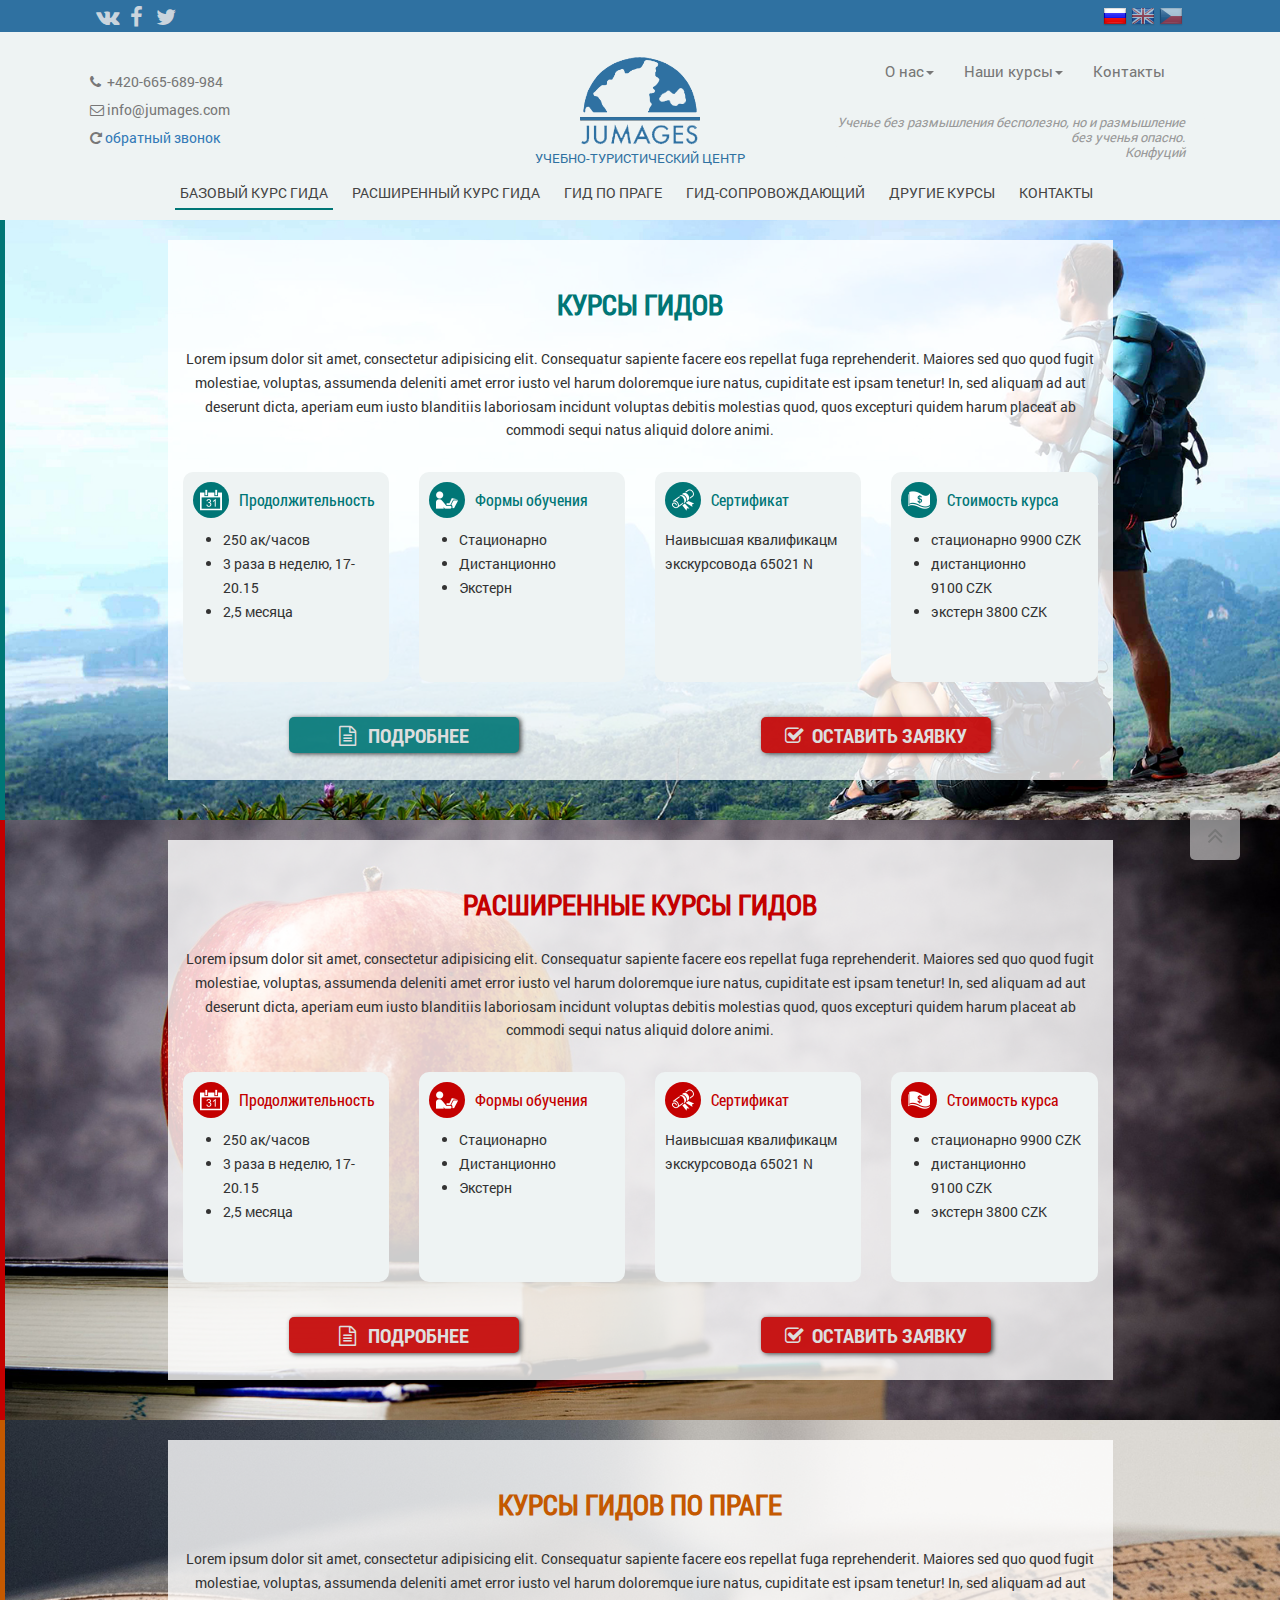
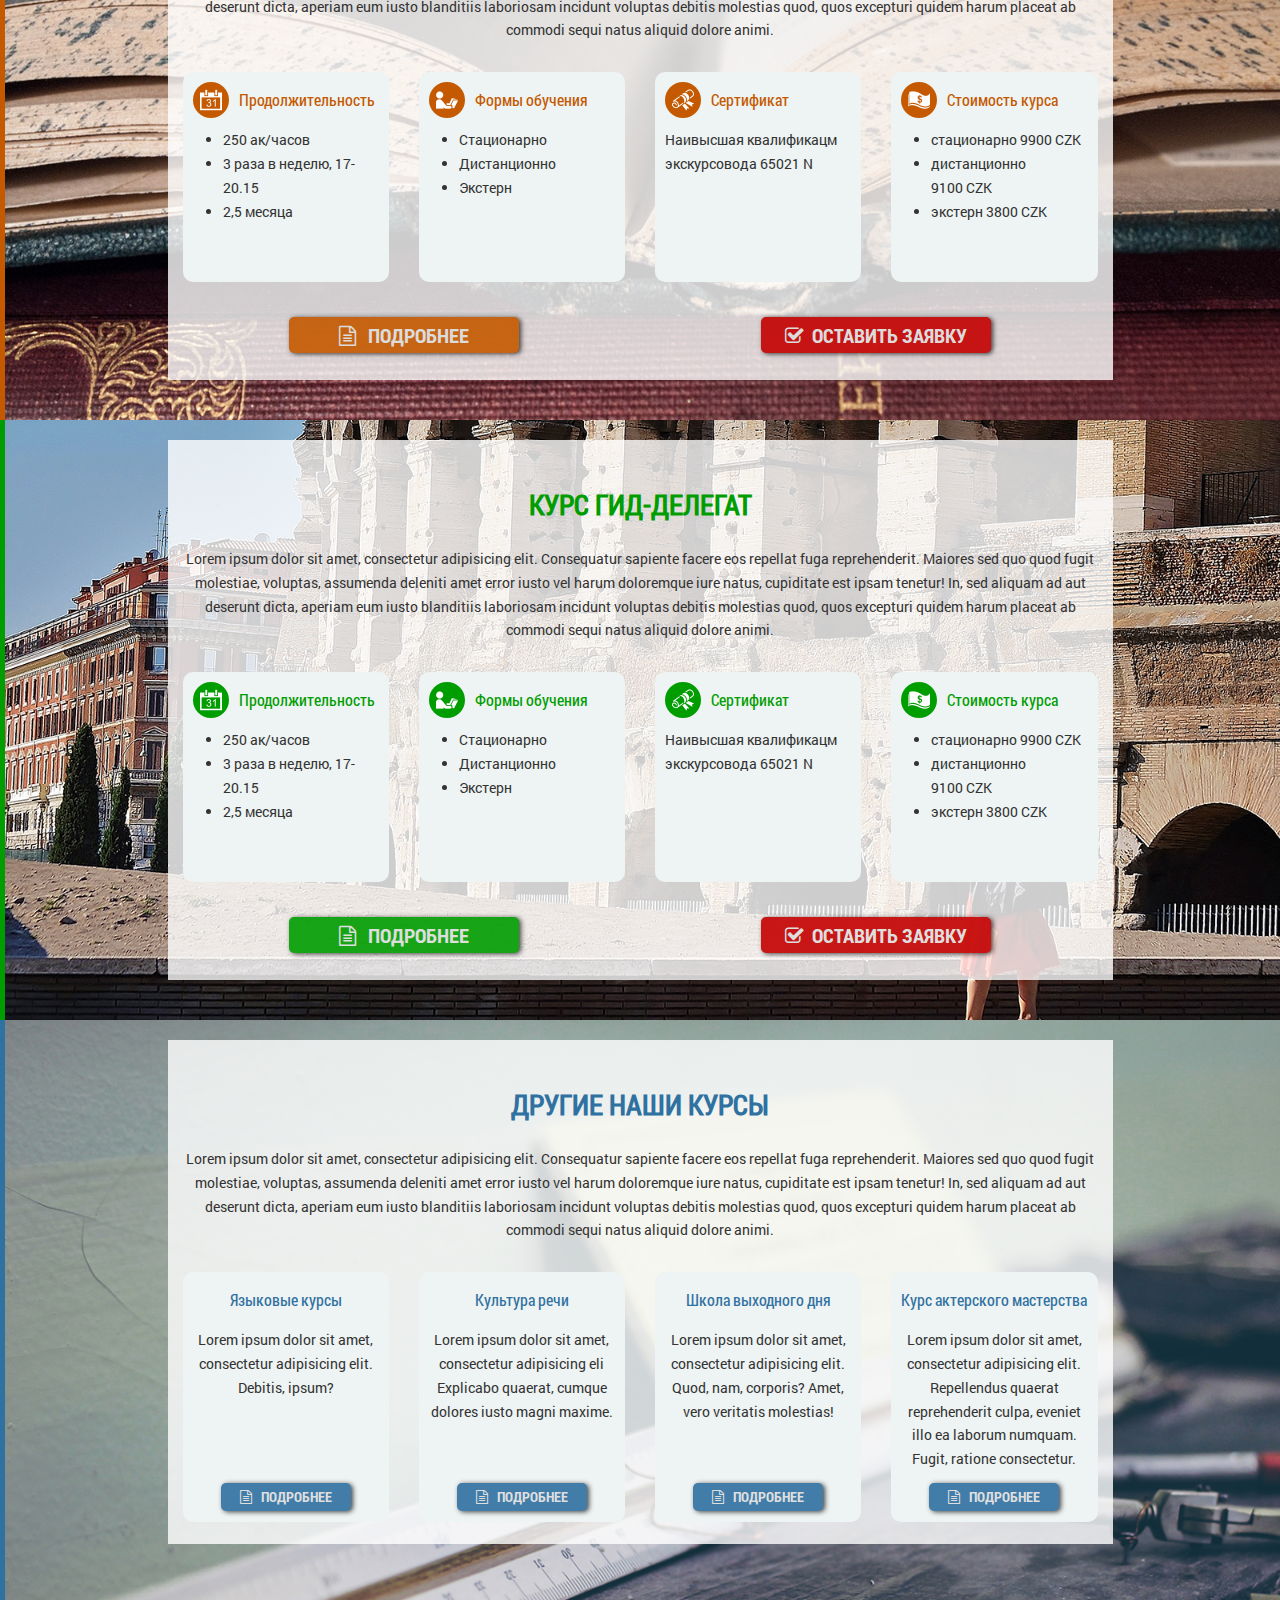
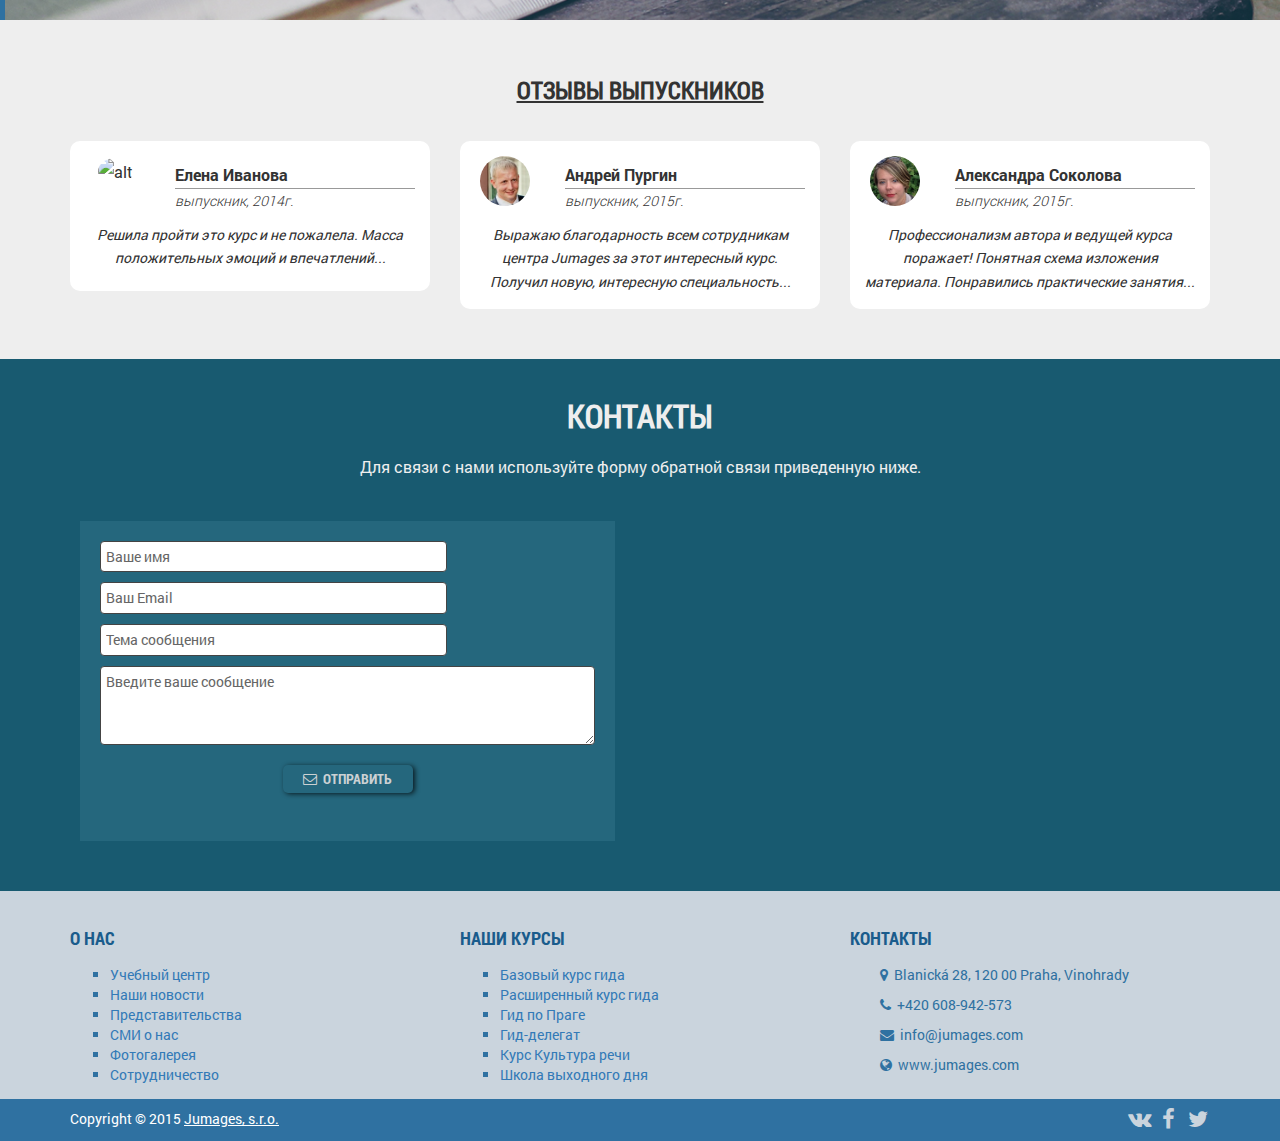
==== commit cf781c7a: "Production version" ====
--- a/index.html
+++ b/index.html
@@ -130,15 +130,15 @@
 				<div class="container">
 					<div class="row">
 						<div class="col-lg-12 col-md-12 col-sm-12 col-xs-12">
-							<nav class="main-menu clearfix">
+							<nav class="main-menu clearfix" id="main-menu">
 								<button class="main_menu_button hidden-md hidden-lg"><i class="fa fa-bars"></i></button>
 								<ul>
-									<li class="active"><a href="#" class="menu-item a-guide">Базовый курс гида</a></li>
-									<li ><a href="#" class="menu-item a-extguide">Расширенный курс гида</a></li>
-									<li><a href="#" class="menu-item a-prague">Гид по Праге</a></li>
-									<li><a href="#" class="menu-item a-delegate">Гид-сопровождающий</a></li>
-									<li><a href="#" class="menu-item a-others">Другие курсы</a></li>
-									<li><a href="#" class="menu-item a-contacts">Контакты</a></li>
+									<li ><a href="#course-guide" class="a-guide active">Базовый курс гида</a></li>
+									<li ><a href="#course-extguide" class="a-extguide">Расширенный курс гида</a></li>
+									<li><a href="#course-prague" class="a-prague">Гид по Праге</a></li>
+									<li><a href="#course-delegate" class="a-delegate">Гид-сопровождающий</a></li>
+									<li><a href="#course-others" class="a-others">Другие курсы</a></li>
+									<li><a href="#contacts" class="a-contacts">Контакты</a></li>
 								</ul>
 							</nav>
 						</div>
@@ -147,7 +147,7 @@
 			</div>
 		</header>
 
-		<section id="course-guide" class="main-page-section section-guide">
+		<section id="course-guide" class="main-page-section section-guide first-section">
 			<div class="line bg-guide"></div>
 			<div class="container">
 				<div class="row">
@@ -307,8 +307,6 @@
 						</div><!--.row -->
 					</div><!--.container -->
 				</section>
-
-
 				<section id="course-prague" class="main-page-section section-prague">
 					<div class="line bg-prague"></div>
 					<div class="container">
@@ -387,8 +385,6 @@
 							</div><!--.row -->
 						</div><!--.container -->
 					</section>
-
-
 					<section id="course-delegate" class="main-page-section section-delegate">
 						<div class="line bg-delegate"></div>
 						<div class="container">
@@ -540,7 +536,7 @@
 											</div>
 										</section>
 
-										<section class="reviews" id="reviews">
+										<section class="main-page-section reviews" id="reviews">
 											<div class="container">
 												<div class="row">
 													<div class="col-md-12 col-sm-12">
@@ -607,81 +603,116 @@
 											</div><!-- .container -->
 										</section>
 
+										<section id="contacts" class="main-page-section bg-contacts section-contacts">
+											<div class="line bg-contacts"></div>
+											<div class="container">
+												<div class="row">
+													<div class="col col-lg-12 col-md-12">
+														<div class="contacts-content">
+															<h1 class="clr-contacts">Контакты</h1>
+															<div class="desc">
+																Для связи с нами используйте форму обратной связи приведенную ниже.
+															</div>
+															<div class="row">
+																<div class="col col-md-6 feedback">
+																	<form action="" class="frm-feedback">
+																		<input type="text" name="name"  class="error" placeholder="Ваше имя">
+																		<input type="text" name="email" placeholder="Ваш Email">
+																		<input type="text" name="subject" placeholder="Тема сообщения">
+																		<textarea rows="3" name="message" placeholder="Введите ваше сообщение"></textarea>
+																		<a class="button" href="#"><i class="fa fa-envelope-o"></i>&nbsp;&nbsp;Отправить</a>
+																	</form>
+
+																</div>
+																<div class="col col-md-6 map">
+																	<iframe src="https://www.google.com/maps/embed?pb=!1m14!1m12!1m3!1d3621.161022418502!2d14.440019196439513!3d50.0760351664819!2m3!1f0!2f0!3f0!3m2!1i1024!2i768!4f13.1!5e0!3m2!1sru!2scz!4v1441853775561" width="100%" height="320" frameborder="0" style="border:0" allowfullscreen></iframe>						
+																</div>
+															</div>
+
+														</div><!--.item-->
+													</div>
+												</div>  <!--.row -->
+											</div><!--.container -->
+										</section>
 										<footer id="main-footer">
 											<div class="footer-top bg-blue">
-											<div class="container">
-												<div class="row">
-													<div class="col-md-4 col-sm-4 col-xs-12">
-														<div class="footer-item">
-															<div class="header">О нас</div>
-
-															<div class="content">
-																<ul>
-																	<li><a href="#">Учебный центр</a></li>
-																	<li><a href="#">Наши новости</a></li>
-																	<li><a href="#">Представительства</a></li>
-																	<li><a href="#">СМИ о нас</a></li>
-																	<li><a href="#">Фотогалерея</a></li>
-																	<li><a href="#">Сотрудничество</a></li>							
-																	<!-- <li><a href="#">Карта сайта</a></li> -->
-																</ul>
-															</div>
-														</div>
-													</div>
-													<div class="col-md-4 col-sm-4 col-xs-12">
-														<div class="footer-item">
-															<div class="header">Наши курсы</div>
-															<div class="content">
-																<ul>
-																	<li><a href="#">Базовый курс гида</a></li>
-																	<li><a href="#">Расширенный курс гида</a></li>
-																	<li><a href="#">Гид по Праге</a></li>
-																	<li><a href="#">Гид-делегат</a></li>
-																	<li><a href="#">Курс Культура речи</a></li>
-																	<li><a href="#">Школа выходного дня</a></li>
-																</ul>
-															</div>
-														</div>
-													</div>
-													<div class="col-md-4 col-sm-4 col-xs-12">
-														<div class="footer-item contacts">
-															<div class="header">Контакты</div>
-															<div class="f-content">
-																<ul>
-																	<li><i class="fa fa-map-marker"></i>&nbsp;&nbsp;Blanická 28, 120 00 Praha, Vinohrady</li>
-																	<li><i class="fa fa-phone"></i>&nbsp;&nbsp;+420 608-942-573</li>
-																	<li><i class="fa fa-envelope"></i>&nbsp;&nbsp;info@jumages.com</li>
-																	<li><i class="fa fa-globe"></i>&nbsp;&nbsp;www.jumages.com</li>
-																</ul>
-															</div>
-														</div>
-													</div>
-												</div>
-												</div>
-											</div>
-												<div class="footer-bottom bg-darken-blue">
 												<div class="container">
-												<div class="row">
-													<div class="col-md-12">
-														<div class="bottom-line">
-															<div class="copyright">Copyright © 2015 <a href="#">Jumages, s.r.o.</a></div>
-															<div class="bottom-social">
-																<ul>
-																	<li><a href="#"><i class="fa fa-vk"></i></a></li>
-																	<li><a href="#"><i class="fa fa-facebook"></i></a></li>
-																	<li><a href="#"><i class="fa fa-twitter"></i></a></li>
-																</ul>
-															</div>
-														</div>
-													</div>
-												</div>
-											</div><!--.container -->
-										</div>
+													<div class="row">
+														<div class="col-md-4 col-sm-4 col-xs-12">
+															<div class="footer-item">
+																<div class="header">О нас</div>
+
+																<div class="content">
+																	<ul>
+																		<li><a href="#">Учебный центр</a></li>
+																		<li><a href="#">Наши новости</a></li>
+																		<li><a href="#">Представительства</a></li>
+																		<li><a href="#">СМИ о нас</a></li>
+																		<li><a href="#">Фотогалерея</a></li>
+																		<li><a href="#">Сотрудничество</a></li>							
+																		<!-- <li><a href="#">Карта сайта</a></li> -->
+																	</ul>
+																</div>
+															</div>
+														</div>
+														<div class="col-md-4 col-sm-4 col-xs-12">
+															<div class="footer-item">
+																<div class="header">Наши курсы</div>
+																<div class="content">
+																	<ul>
+																		<li><a href="#">Базовый курс гида</a></li>
+																		<li><a href="#">Расширенный курс гида</a></li>
+																		<li><a href="#">Гид по Праге</a></li>
+																		<li><a href="#">Гид-делегат</a></li>
+																		<li><a href="#">Курс Культура речи</a></li>
+																		<li><a href="#">Школа выходного дня</a></li>
+																	</ul>
+																</div>
+															</div>
+														</div>
+														<div class="col-md-4 col-sm-4 col-xs-12">
+															<div class="footer-item contacts">
+																<div class="header">Контакты</div>
+																<div class="f-content">
+																	<ul>
+																		<li><i class="fa fa-map-marker"></i>&nbsp;&nbsp;Blanická 28, 120 00 Praha, Vinohrady</li>
+																		<li><i class="fa fa-phone"></i>&nbsp;&nbsp;+420 608-942-573</li>
+																		<li><i class="fa fa-envelope"></i>&nbsp;&nbsp;info@jumages.com</li>
+																		<li><i class="fa fa-globe"></i>&nbsp;&nbsp;www.jumages.com</li>
+																	</ul>
+																</div>
+															</div>
+														</div>
+													</div>
+												</div>
+											</div>
+											<div class="footer-bottom bg-darken-blue">
+												<div class="container">
+													<div class="row">
+														<div class="col-md-12">
+															<div class="bottom-line">
+																<div class="copyright">Copyright © 2015 <a href="#">Jumages, s.r.o.</a></div>
+																<div class="bottom-social">
+																	<ul>
+																		<li><a href="#"><i class="fa fa-vk"></i></a></li>
+																		<li><a href="#"><i class="fa fa-facebook"></i></a></li>
+																		<li><a href="#"><i class="fa fa-twitter"></i></a></li>
+																	</ul>
+																</div>
+															</div>
+														</div>
+													</div>
+												</div><!--.container -->
+											</div>
 										</footer>
 
+										<div class="scroll-top-button" id="scroll-top">
+											<i class="fa fa-angle-double-up"></i>
+										</div>
 										<!--Скрытые блоки -->
 										<div class="hidden">
-
+											
+											
 											<form id="callback" class="popup_form">
 												<h3>Заказать обратный звонок</h3>
 												<input type="text" name="name" placeholder="Ваше имя..." required>
@@ -705,10 +736,9 @@
 	<script src="libs/respond/respond.min.js"></script>
 	<![endif]-->
 	<script src="libs/jquery/jquery-1.11.1.min.js"></script>
-	<script type="text/javascript" src="jquery.quovolver.js"></script>
+	<script src="libs/quovolver/jquery.quovolver.js"></script>
 	<script src="libs/dropdown/dropdown.min.js"></script>
 	<script src="libs/jquery-mousewheel/jquery.mousewheel.min.js"></script>
-
 	<script src="libs/fancybox/jquery.fancybox.pack.js"></script>
 	<script src="libs/waypoints/waypoints-1.6.2.min.js"></script>
 	<script src="libs/scrollto/jquery.scrollTo.min.js"></script>
@@ -718,6 +748,7 @@
 	<script src="libs/countdown/jquery.countdown-ru.js"></script>
 	<script src="libs/landing-nav/navigation.js"></script>
 	<script src="js/common.js"></script>
+	<script src="js/index.js"></script>
 	<!-- Yandex.Metrika counter --><!-- /Yandex.Metrika counter -->
 	<!-- Google Analytics counter --><!-- /Google Analytics counter -->
 </body>
--- a/css/main.css
+++ b/css/main.css
@@ -1,5 +1,5 @@
 html {
-  font-size: 10px;
+	font-size: 10px;
 }
 
 *::-webkit-input-placeholder {
@@ -106,7 +106,7 @@
 	display: block;
 	margin: 20px 10px 10px 0px;
 	padding: 0;
- 
+	
 }
 .top-menu>ul {
 	list-style-type: none;
@@ -314,7 +314,7 @@
 	width: 230px;
 }
 .a-callback:hover {
- text-decoration:underline;
+	text-decoration:underline;
 }
 .main-content {
 }
@@ -686,7 +686,7 @@
 	font-family: "RobotoRegular";
 	border:none;
 	margin: 5px;
-  box-shadow: 1px 1px 3px rgba(0,0,0,0.7);
+	box-shadow: 1px 1px 3px rgba(0,0,0,0.7);
 }
 .btn:active {
 	box-shadow: 0px 0px 2px rgba(0,0,0,0.9);
@@ -703,7 +703,7 @@
 }
 .search input[type=text] {
 	display:inline-block;
-/*	vertical-align: center;*/
+	/*	vertical-align: center;*/
 	margin-top:8px;
 	padding:3px 5px;
 	line-height: 1.6rem;
@@ -723,25 +723,25 @@
 
 }
 .input-append, .input-prepend {
-    display: inline-block;
-    margin-bottom: 10px;
-    vertical-align: middle;
-    font-size: 0px;
-    white-space: nowrap;
+	display: inline-block;
+	margin-bottom: 10px;
+	vertical-align: middle;
+	font-size: 0px;
+	white-space: nowrap;
 }
 .input-append .add-on, .input-prepend .add-on {
-    display: inline-block;
-    width: auto;
-    min-width: 16px;
-    padding: 3px 5px;
-    font-size: 1.4rem;
-    font-weight: normal;
-    line-height: 1.6rem;
-    text-align: center;
-    
-    background-color: #2F71A1;
-    color: #6296BC;
-    border: 0px solid #CCC;
+	display: inline-block;
+	width: auto;
+	min-width: 16px;
+	padding: 3px 5px;
+	font-size: 1.4rem;
+	font-weight: normal;
+	line-height: 1.6rem;
+	text-align: center;
+	
+	background-color: #2F71A1;
+	color: #6296BC;
+	border: 0px solid #CCC;
 }
 .footer-bottom {
 	height:42px;
--- a/css/index.css
+++ b/css/index.css
@@ -9,12 +9,11 @@
     background-size: cover !important;
     font-size: 1.6rem;
     line-height: 1.7;
+    min-height: 600px;
     padding: 20px;
     position: relative;
     text-align: center;
-    min-height:600px;
-}
-
+}
 .section-guide {
     background: rgba(0,0,0,0) url('/images/bg/guide.jpg') repeat scroll 0 0;
 }
@@ -30,9 +29,7 @@
 .section-others {
     background: rgba(0,0,0,0) url('/images/bg/others.jpg') repeat scroll 0 0;
 }
-
 .main-menu {
-    /*background-color: #2F71A1;*/
     margin: 0;
     padding: 0;
     position: relative;
@@ -45,105 +42,92 @@
     padding: 0 15px 0;
 }
 .main-menu ul {
-    /*float: left;*/
+    list-style-type: none;
+    margin: 0 auto 5px auto;
+    padding: 0;
     width: 940px;
-    margin:0 auto 5px auto; 
-    list-style-type: none;
-
-    padding: 0;
     z-index: 12;
 }
 .main-menu ul li {
     display: inline-block;
     position: relative;
-   
 }
 .main-menu a {
+    border-bottom: 2px solid transparent;
     color: #444;
     display: block;
     font-family: "RobotoRegular";
     font-size: 1.4rem;
     margin: 0;
+    margin: 5px 5px;
     o-transition: all .25s;
     outline: none;
     padding: 5px 5px;
-    margin: 5px 5px;
     text-transform: uppercase;
     transition: all .25s;
     webkit-transition: all .25s;
-    border-bottom: 2px solid transparent;
 }
 .main-menu li.active a {
-
 }
 .main-menu a:hover {
-    /*background-color: #6296BC;*/
     text-decoration: none;
 }
 section > .line {
+    bottom: auto;
+    height: 100%;
+    left: 0px;
     position: absolute;
+    right: auto;
     top: 0px;
-    bottom: auto;
-    left: 0px;
-    right: auto;
     width: 0.5rem;
-    height: 100%;
     z-index: 999;
 }
-
-section .item  {
-
+section .item {
     background-color: rgba(255,255,255,.8);
-    min-height:500px;
+    min-height: 500px;
 }
 .block .icon {
-    display:inline-block;
-    vertical-align:middle;
-    float:left;
-    width:36px;
-    height:36px;
-    border-radius:50%;
-    margin:0 10px 0 0;
     background-position: center center;
     background-repeat: no-repeat;
+    border-radius: 50%;
+    display: inline-block;
+    float: left;
+    height: 36px;
+    margin: 0 10px 0 0;
+    vertical-align: middle;
+    width: 36px;
 }
 .block .header {
-    display:inline-block;
-    vertical-align:middle;
+    display: inline-block;
     font-family: "RobotoCondensedRegular";
     font-size: 1.6rem;
+    font-weight: 400;
+    height: 36px;
     line-height: 36px;
-    height: 36px;
-    /*color: #215173;*/
-    font-weight: 400;
-    text-align:left;
+    text-align: left;
+    vertical-align: middle;
 }
 .block .description {
-    margin-top:10px;
+    margin-top: 10px;
 }
 .block ul {
-    margin:0 0 0 30px;
-    padding:0;
-}
-
-
+    margin: 0 0 0 30px;
+    padding: 0;
+}
 .blocks {
     margin-top: 20px;
 }
 .block {
-    min-height:210px;
+    background-color: #EEF3F3;
     background-color: rgba (255,255,255,.5);
-    background-color: #EEF3F3;
-    /*background-color: #CAD4DD;*/
-    border-radius:10px;
-    padding:10px;
-    text-align:left;
-    margin-top:10px;   
-}
-
+    border-radius: 10px;
+    margin-top: 10px;
+    min-height: 210px;
+    padding: 10px;
+    text-align: left;
+}
 .i-calendar {
     background-image: url('/images/icons/calendar.png');
-
 }
 .i-forms {
     background-image: url('/images/icons/forms.png');
@@ -155,41 +139,68 @@
     background-image: url('/images/icons/cost.png');
 }
 .buttons {
-  margin-top: 30px;  
+    margin-top: 30px;
 }
 .item .button {
-    display: inline-block;
-    width:230px;
+    border-radius: 5px;
+    box-shadow: 2px 1px 5px rgba(0, 0, 0, 0.8);
+    color: #ddd;
+    display: inline-block;
     font-family: "RobotoCondensedBold";
+    font-size: 2rem;
     height: 36px;
-    font-size:2rem;
-    line-height:36px;
-    padding:0 10px;
-    margin:5px 10px;
-    text-transform:uppercase;
-    border-radius:5px;
-    color: #ddd;
+    line-height: 36px;
+    margin: 5px 10px;
     opacity: 0.9;
-    /*font-weight: bold;*/
-    box-shadow: 2px 1px 5px rgba(0, 0, 0, 0.8);
+    padding: 0 10px;
+    text-transform: uppercase;
+    width: 230px;
 }
 .item .button:hover {
- opacity: 1;
+    opacity: 1;
 }
 .item .button:active {
-  margin-top:6px;
-  margin-bottom:4px;
-  margin-left:11px;
-  margin-right:9px;
-  box-shadow: 1px 1px 2px rgba(0, 0, 0, 0.8);
-}
-
-
+    box-shadow: 1px 1px 2px rgba(0, 0, 0, 0.8);
+    margin-bottom: 4px;
+    margin-left: 11px;
+    margin-right: 9px;
+    margin-top: 6px;
+}
 .item .button-register {
-   background-color: #C40000;
+    background-color: #C40000;
 }
 .reviews {
     background-color: #EEEEEE;
-    padding-top:30px;
     padding-bottom: 30px;
-}
+    padding-top: 30px;
+}
+.scroll-top-button {
+    background-color: rgba(255,255,255,.5);
+    border-radius: 5px;
+    bottom: 40px;
+    color: #777;
+    cursor: pointer;
+    font-size: 2.6rem;
+    font-weight: 900;
+    height: 50px;
+    line-height: 50px;
+    position: fixed;
+    right: 40px;
+    text-align: center;
+    width: 50px;
+    z-index: 50;
+}
+.scroll-top-button:hover {
+    background-color: rgba(255,255,255,.7);
+    color: #444;
+}
+.top-header {
+    left: 0;
+    position: fixed;
+    top: 0;
+    width: 100%;
+    z-index: 2000;
+}
+.first-section {
+    margin-top: 220px;
+}--- a/css/msections.css
+++ b/css/msections.css
@@ -1,4 +1,3 @@
-/*============ Section Guide ============*/
 .bg-guide {
   background-color: #007676;
 }
@@ -6,10 +5,9 @@
   color: #007676;
 }
 .a-guide:hover,
-.active>.a-guide {
- border-bottom-color: #007676;
+.a-guide.active {
+  border-bottom-color: #007676;
 }
-
 .bg-extguide {
   background-color: #C40000;
 }
@@ -17,24 +15,19 @@
   color: #C40000;
 }
 .a-extguide:hover,
-.active>.a-extguide
-{
- border-bottom-color: #C40000;
+.a-extguide.active {
+  border-bottom-color: #C40000;
 }
-
-
-
 .bg-prague {
-  background-color: #C45900
+  background-color: #C45900;
 }
 .clr-prague {
   color: #C45900;
 }
 .a-prague:hover,
-.active>.a-prague {
+.a-prague.active {
   border-bottom-color: #C45900;
 }
-
 .bg-delegate {
   background-color: #009D00;
 }
@@ -42,54 +35,138 @@
   color: #009D00;
 }
 .a-delegate:hover,
-.active>.a-delegate
-{
- border-bottom-color: #009D00;
+.a-delegate.active {
+  border-bottom-color: #009D00;
 }
-
 .bg-others {
   background-color: #2F71A1;
 }
 .clr-others {
- color: #2F71A1;
+  color: #2F71A1;
 }
 .a-others:hover,
-.active>.a-others
-{
+.a-others.active {
   border-bottom-color: #2F71A1;
 }
-
+.bg-contacts {
+  background-color: #185A70;
+}
+.clr-contacts {
+  color: #eee;
+}
+.line-contacts {
+  background-color: #eee;
+}
+.a-contacts:hover,
+.a-contacts.active {
+  border-bottom-color: #185A70;
+}
 .item .b-normal {
-    display: inline-block;
-    text-align:center;
-    width:130px;
-    font-family: "RobotoCondensedBold";
-    height: 28px;
-    font-size:1.4rem;
-    line-height:28px;
-    padding:0 10px;
-    margin:5px 5px;
-    text-transform:uppercase;
-    border-radius:5px;
-    color: #ddd;
-    opacity: 0.9;
-    /*font-weight: bold;*/
-    box-shadow: 2px 1px 5px rgba(0, 0, 0, 0.8);
+  border-radius: 5px;
+  box-shadow: 2px 1px 5px rgba(0, 0, 0, 0.8);
+  color: #ddd;
+  display: inline-block;
+  font-family: "RobotoCondensedBold";
+  font-size: 1.4rem;
+  height: 28px;
+  line-height: 28px;
+  margin: 5px 5px;
+  opacity: 0.9;
+  padding: 0 10px;
+  text-align: center;
+  text-transform: uppercase;
+  width: 130px;
 }
 .section-others .item .description {
-  height:150px;
-  overflow:hidden;
+  height: 150px;
+  overflow: hidden;
 }
 .item .b-normal:active {
-  margin-top:6px;
-  margin-bottom:4px;
-  margin-left:6px;
-  margin-right:4px;
   box-shadow: 1px 1px 2px rgba(0, 0, 0, 0.8);
+  margin-bottom: 4px;
+  margin-left: 6px;
+  margin-right: 4px;
+  margin-top: 6px;
 }
-
 .section-others .blocks .block {
-  height:250px;
-  overflow:hidden;
-  text-align:center;
+  height: 250px;
+  overflow: hidden;
+  text-align: center;
+}
+.section-contacts {
+  color: #eee;
+  min-height: 400px;
+  padding: 30px 0 30px 0;
+}
+.section-contacts h1 {
+  margin: 0 0 10px 0;
+}
+.section-contacts .desc {
+  margin-bottom: 20px;
+}
+.feedback {
+  height: 320px;
+  margin: 20px 0;
+  overflow: hidden;
+  text-align: center;
+}
+.map {
+  height: 320px;
+  margin: 20px 0;
+}
+.reviews {
+  min-height: 1%;
+}
+.frm-feedback {
+  background-color: #25677D;
+  height: 320px;
+  margin: 0px 10px;
+  padding: 20px;
+}
+.frm-feedback input[type=text],
+.frm-feedback input[type=email],
+.frm-feedback textarea {
+  border: 1px solid #444;
+  border-radius: 4px;
+  color: #444;
+  display: block;
+  font-size: 1.4rem;
+  margin-bottom: 10px;
+  padding: 3px 5px;
+}
+.frm-feedback inputinput.error {
+  border-color: #C40000;
+}
+.frm-feedback input {
+  width: 70%;
+}
+.frm-feedback textarea {
+  margin-bottom: 15px;
+  width: 100%;
+}
+.frm-feedback .button {
+  border-radius: 5px;
+  box-shadow: 2px 1px 5px rgba(0, 0, 0, 0.8);
+  color: #DDD;
+  display: inline-block;
+  font-family: "RobotoCondensedBold";
+  font-size: 1.4rem;
+  height: 28px;
+  line-height: 28px;
+  margin: 5px;
+  opacity: 0.9;
+  padding: 0px 10px;
+  text-align: center;
+  text-transform: uppercase;
+  width: 130px;
+}
+.frm-feedback .button:hover {
+  opacity: 1;
+}
+.frm-feedback .button:active {
+  box-shadow: 1px 1px 2px rgba(0, 0, 0, 0.8);
+  margin-bottom: 4px;
+  margin-left: 11px;
+  margin-right: 9px;
+  margin-top: 6px;
 }